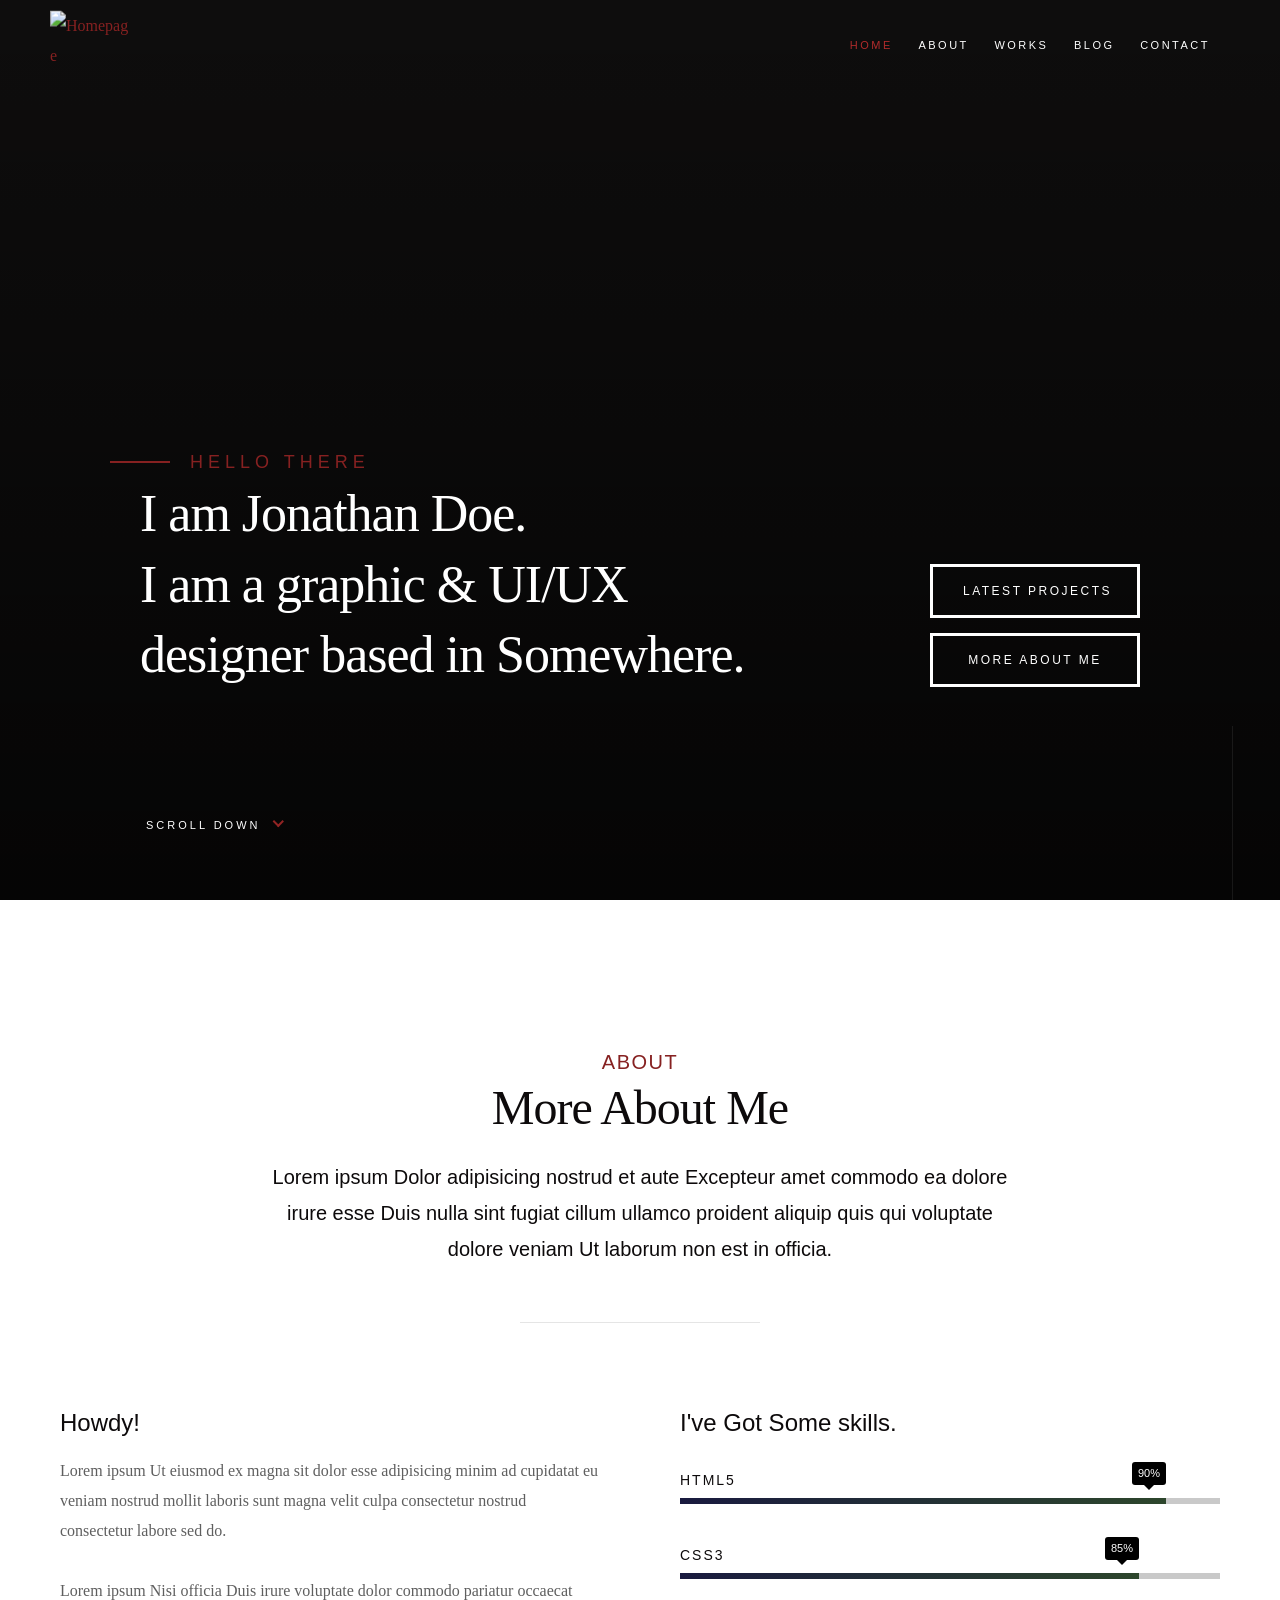
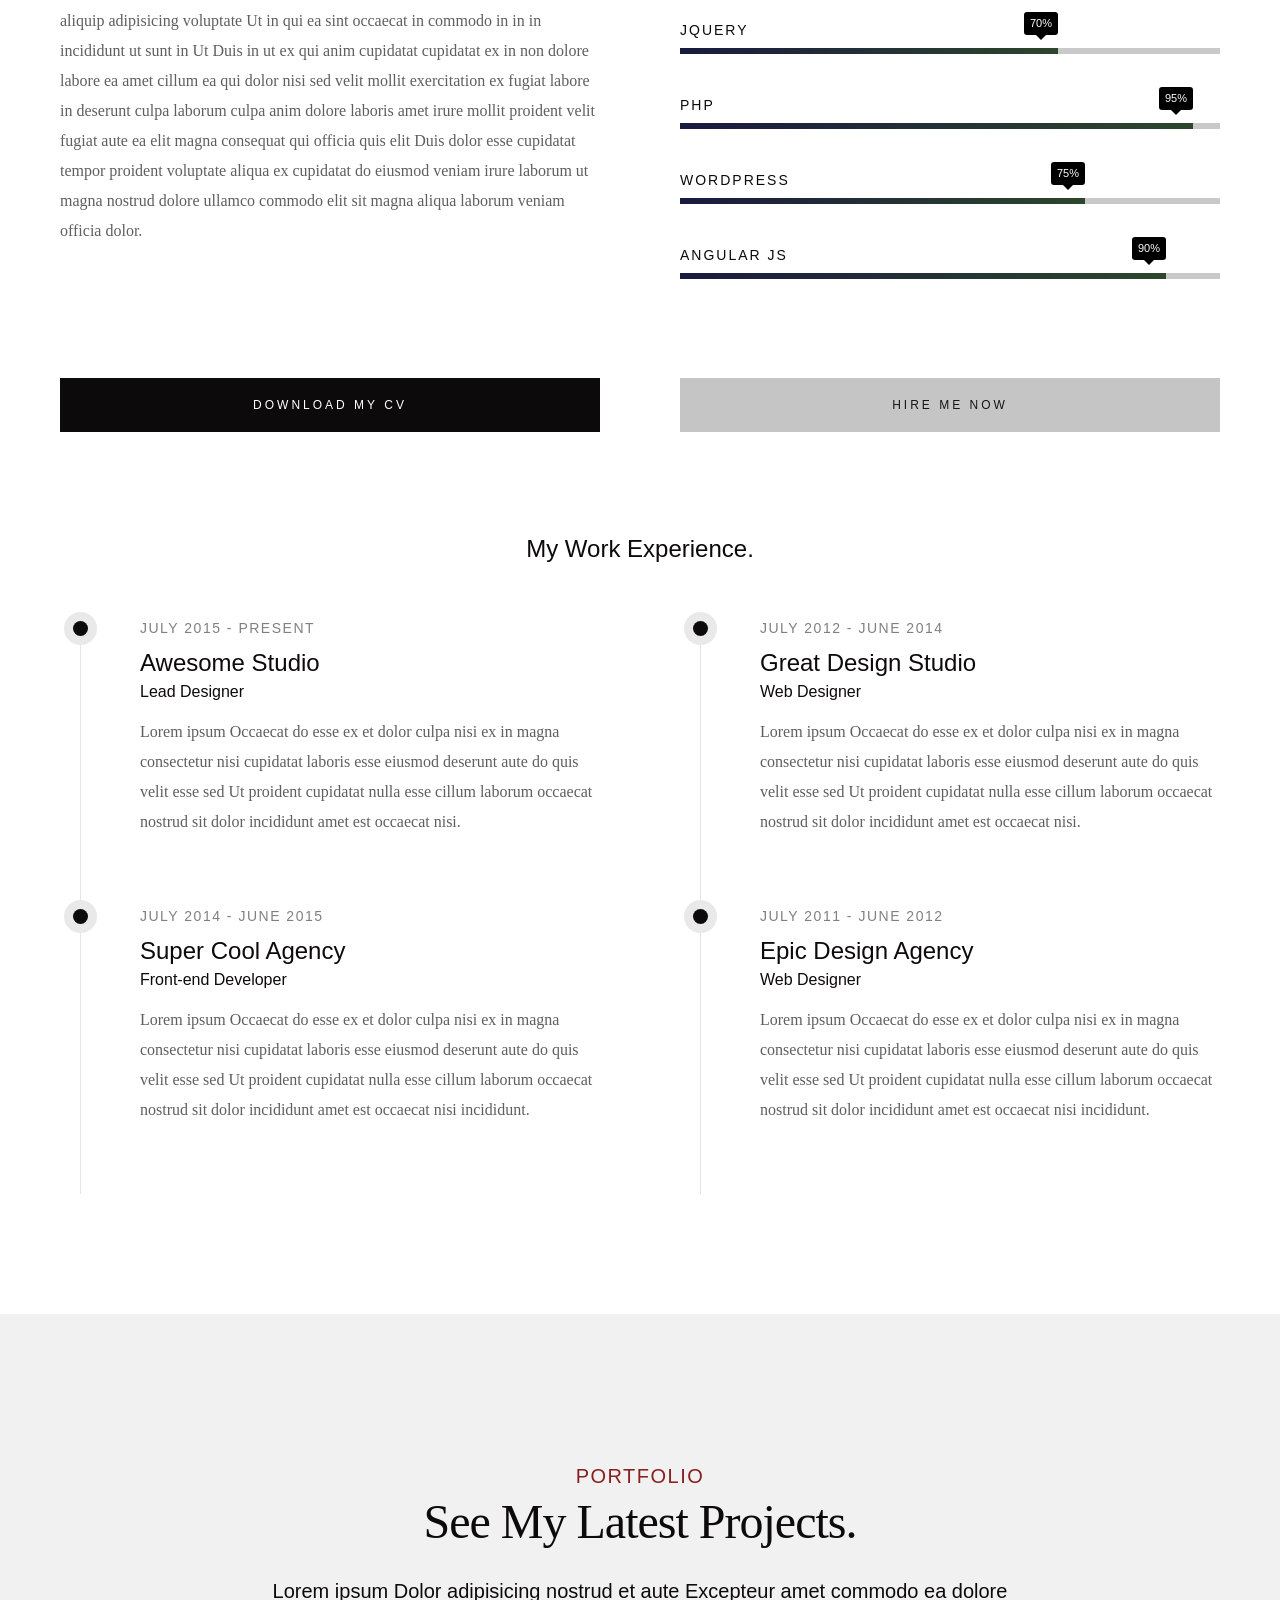
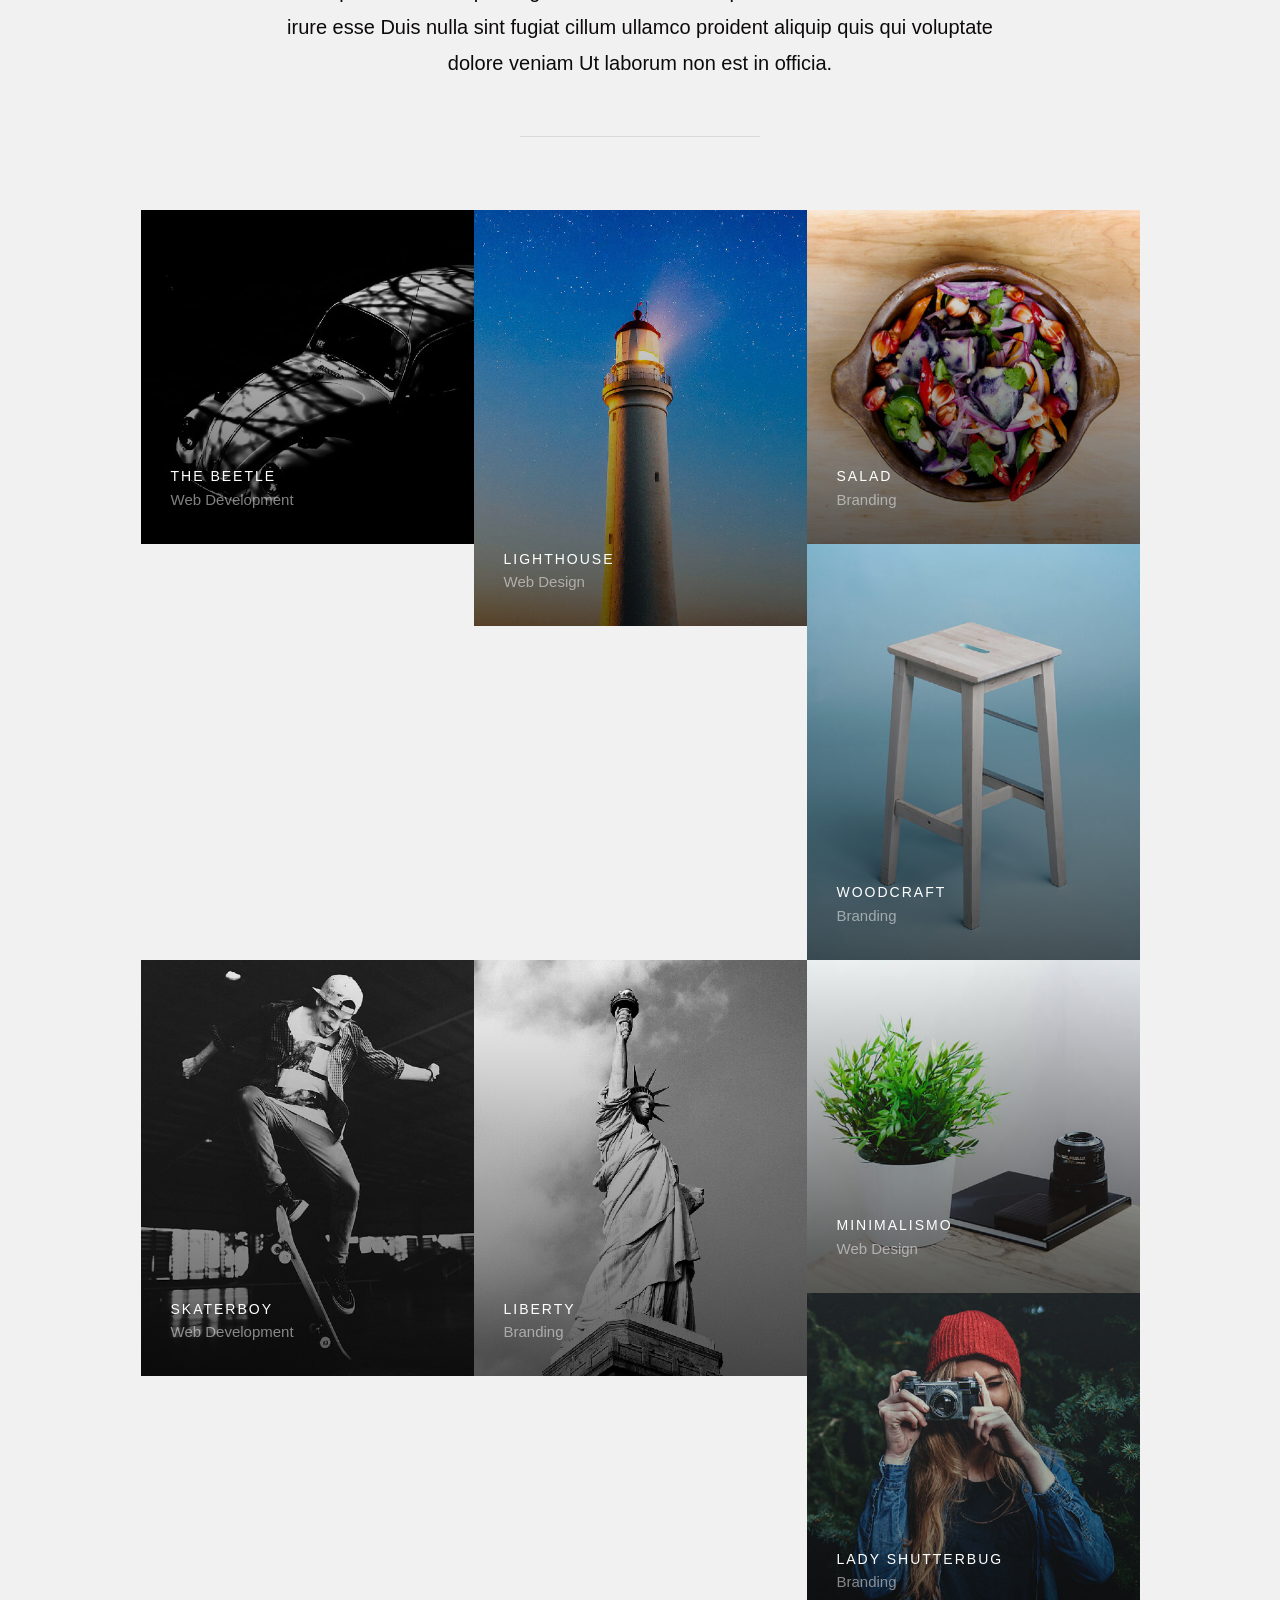
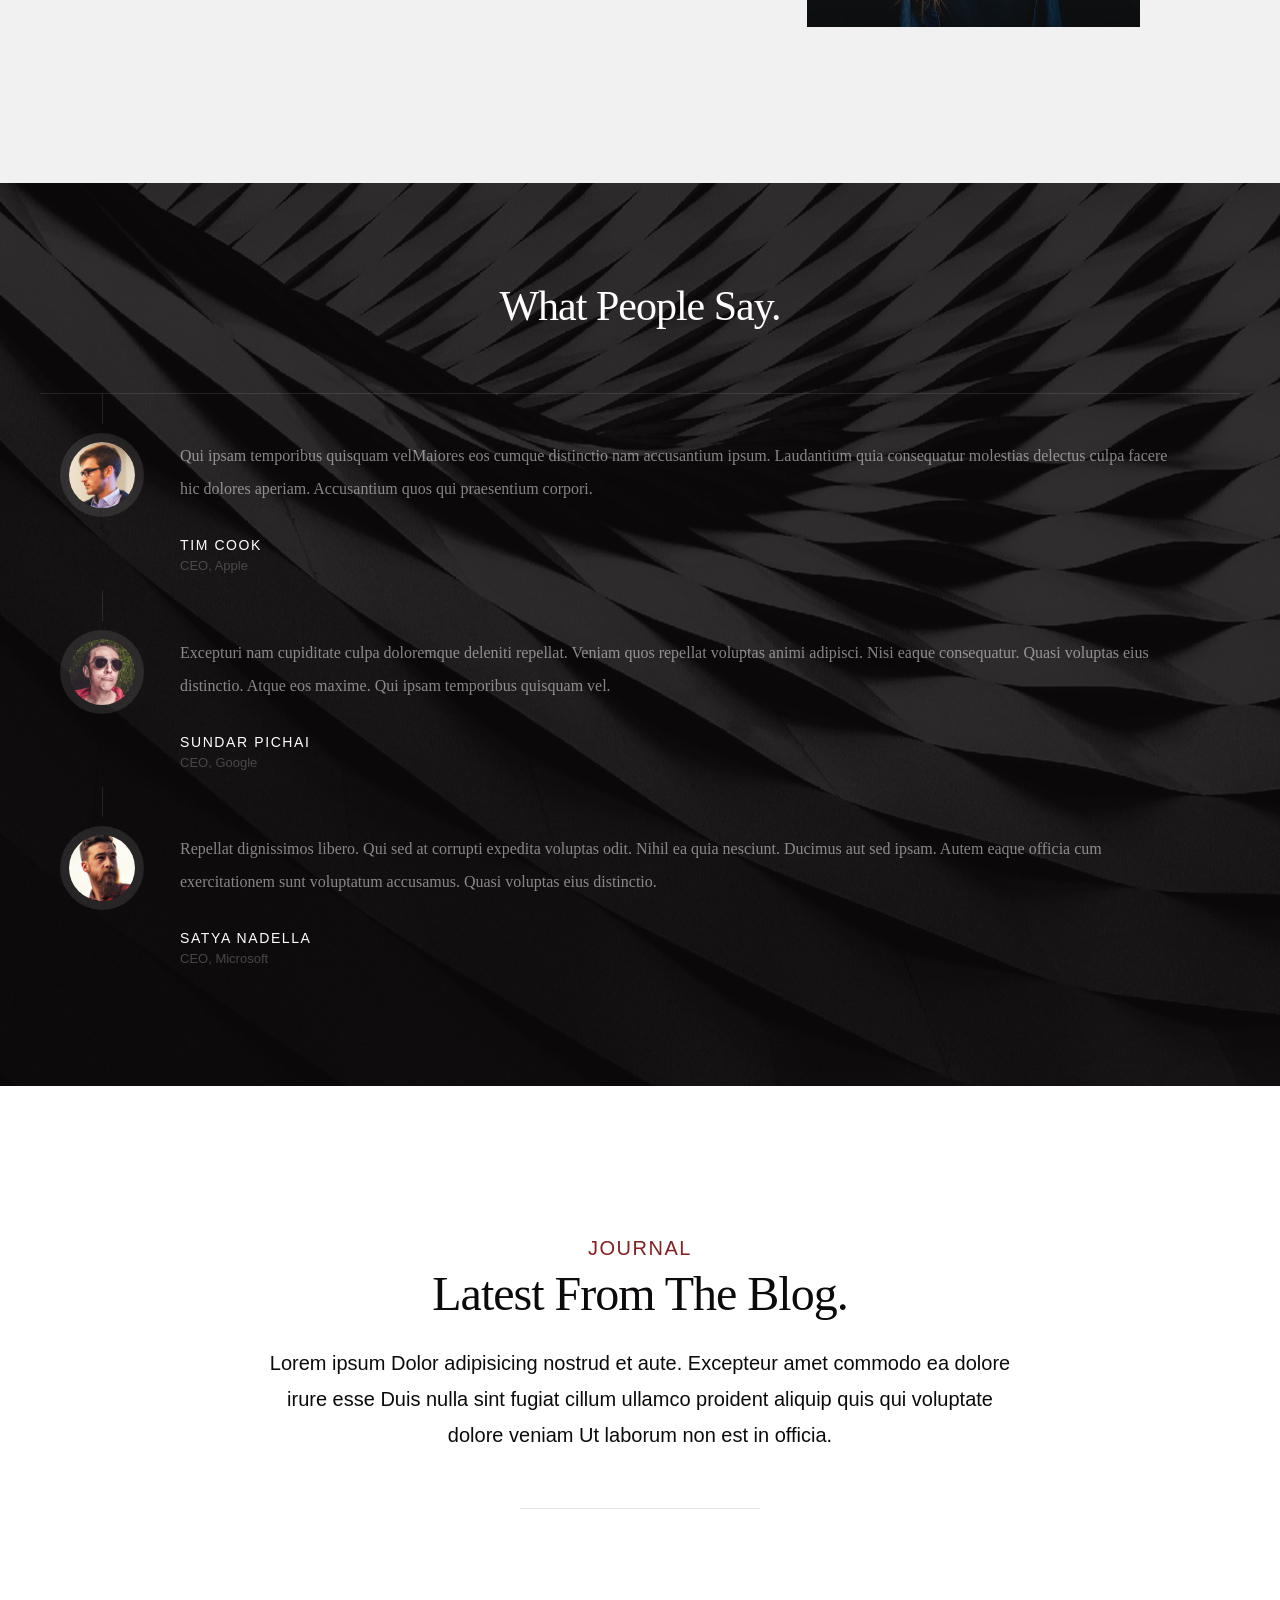
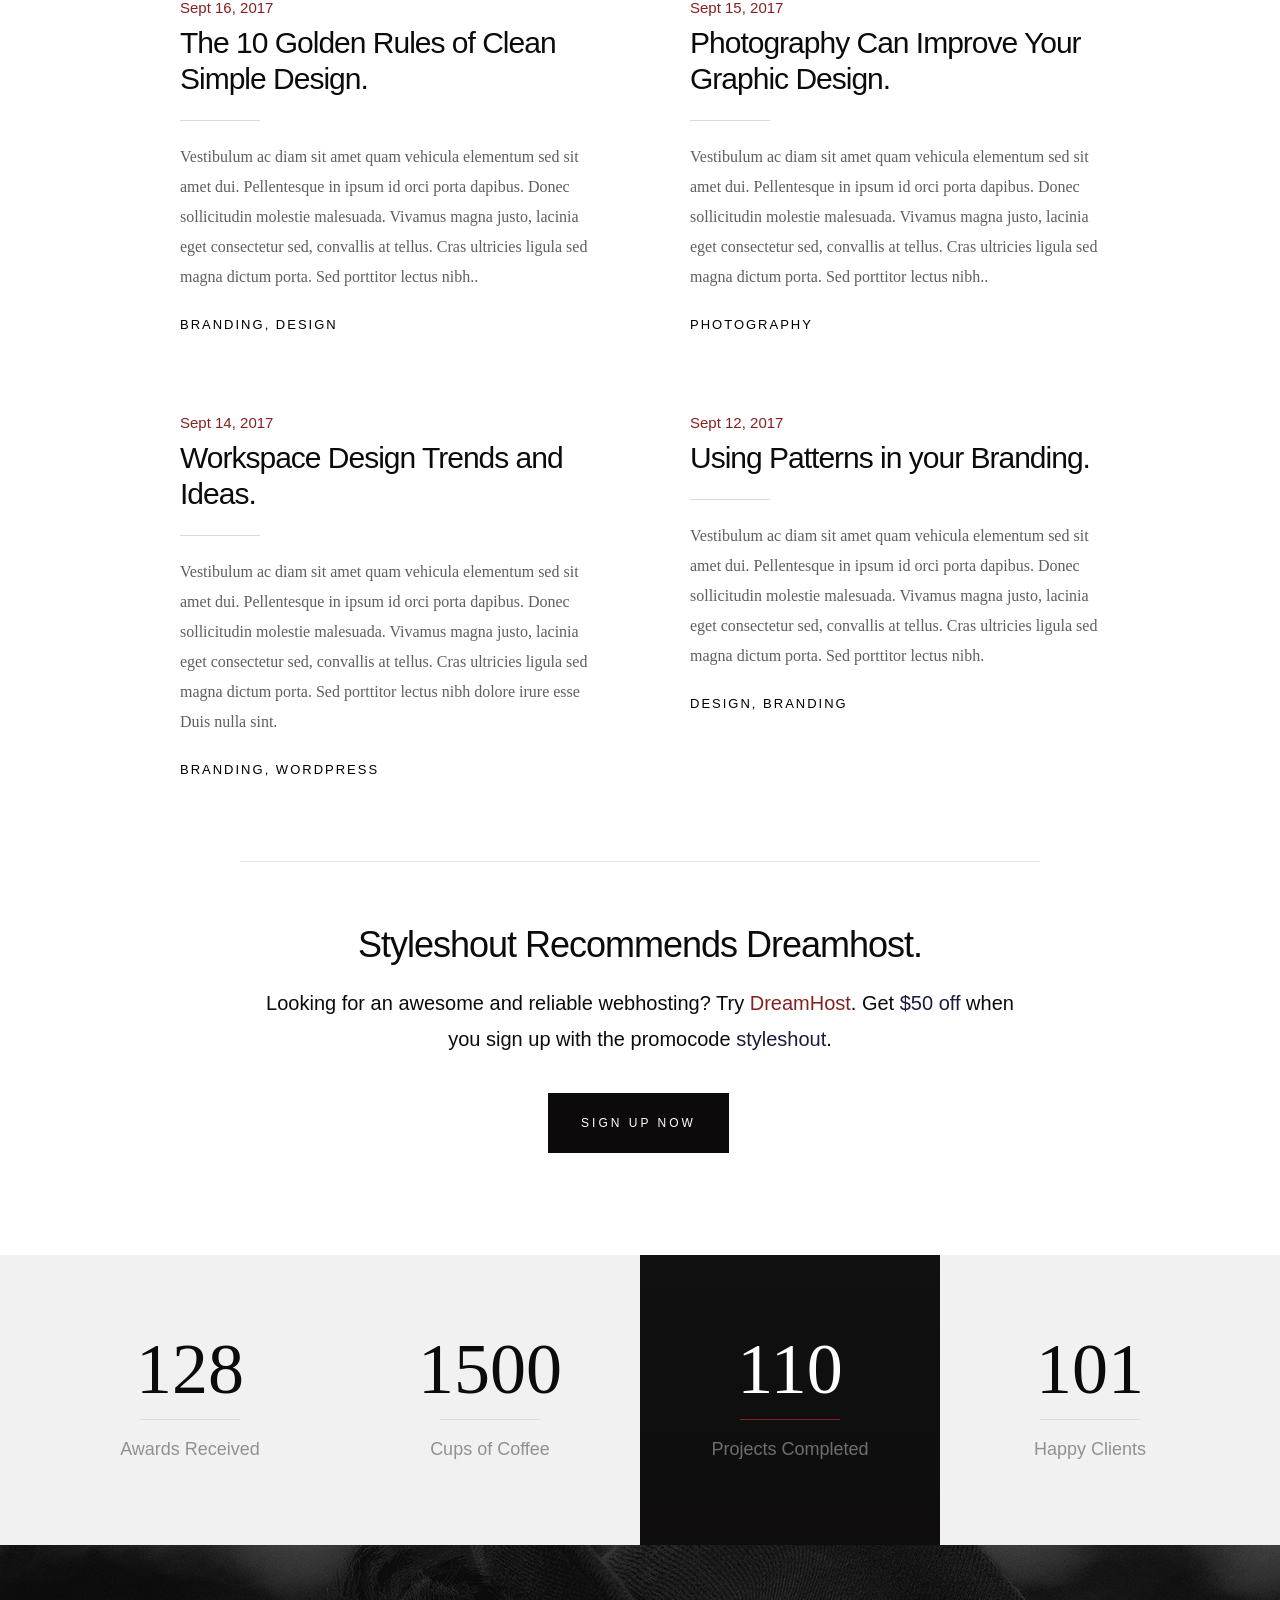
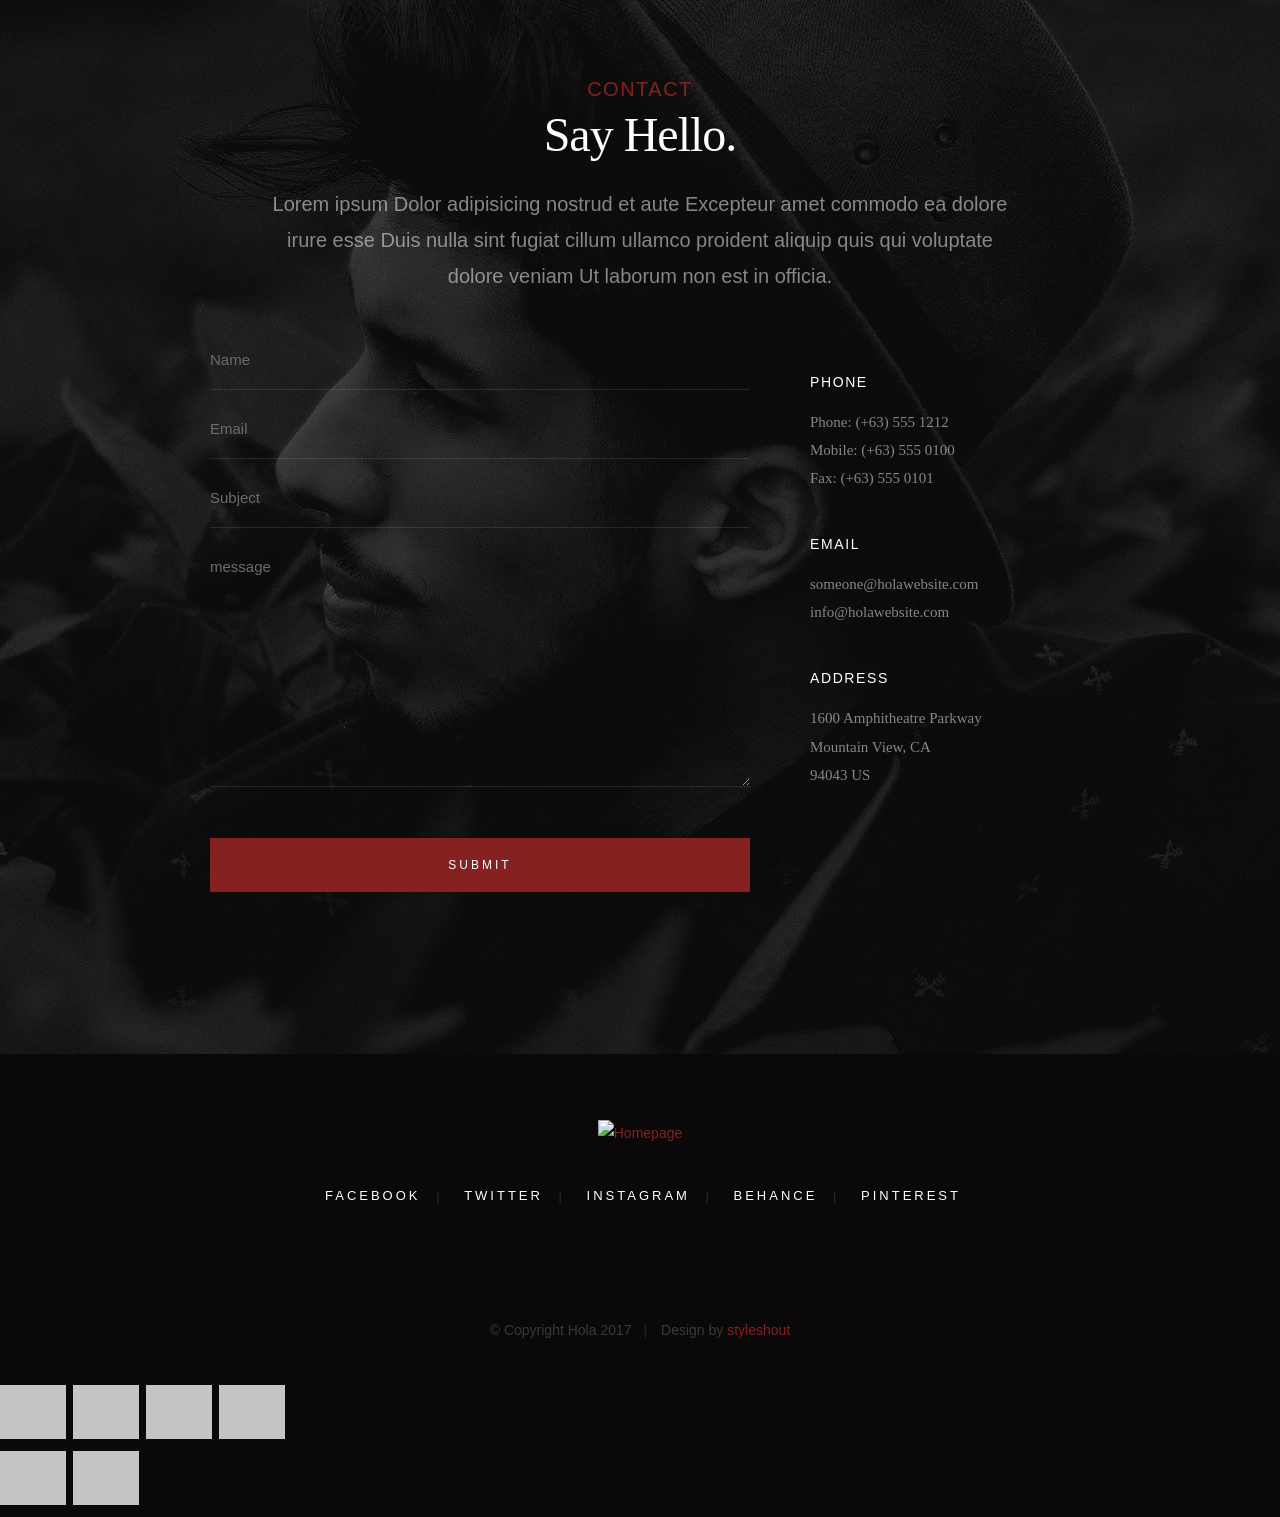
==== wwwroot/hola-master/index.html @ 2c154b7b "initial commit" ====
<!DOCTYPE html>
<!--[if lt IE 9 ]><html class="no-js oldie" lang="en"> <![endif]-->
<!--[if IE 9 ]><html class="no-js oldie ie9" lang="en"> <![endif]-->
<!--[if (gte IE 9)|!(IE)]><!-->
<html class="no-js" lang="en">
<!--<![endif]-->

<head>

    <!--- basic page needs
    ================================================== -->
    <meta charset="utf-8">
    <title>Hola</title>
    <meta name="description" content="">
    <meta name="author" content="">

    <!-- mobile specific metas
    ================================================== -->
    <meta name="viewport" content="width=device-width, initial-scale=1">

    <!-- CSS
    ================================================== -->
    <link rel="stylesheet" href="css/base.css">
    <link rel="stylesheet" href="css/vendor.css">
    <link rel="stylesheet" href="css/main.css">

    <!-- script
    ================================================== -->
    <script src="js/modernizr.js"></script>
    <script src="js/pace.min.js"></script>

    <!-- favicons
    ================================================== -->
    <link rel="shortcut icon" href="favicon.ico" type="image/x-icon">
    <link rel="icon" href="favicon.ico" type="image/x-icon">

</head>

<body id="top">

    <!-- header
    ================================================== -->
    <header class="s-header">

        <div class="header-logo">
            <a class="site-logo" href="index.html"><img src="images/logo.png" alt="Homepage"></a>
        </div>

        <nav class="header-nav-wrap">
            <ul class="header-nav">
                <li class="current"><a class="smoothscroll"  href="#home" title="home">Home</a></li>
                <li><a class="smoothscroll"  href="#about" title="about">About</a></li>
                <li><a class="smoothscroll"  href="#works" title="works">Works</a></li>
                <li><a class="smoothscroll"  href="#blog" title="blog">Blog</a></li>
                <li><a class="smoothscroll"  href="#contact" title="contact">Contact</a></li>
            </ul>
        </nav>

        <a class="header-menu-toggle" href="#0"><span>Menu</span></a>

    </header> <!-- end s-header -->


   <!-- home
   ================================================== -->
   <section id="home" class="s-home page-hero target-section" data-parallax="scroll" data-image-src="images/hero-bg.jpg" data-natural-width=3000 data-natural-height=2000 data-position-y=center>

        <div class="overlay"></div>
        <div class="shadow-overlay"></div>

        <div class="home-content">

            <div class="row home-content__main">

                <h3>Hello There</h3>

                <h1>
                    I am Jonathan Doe. <br>
                    I am a graphic & UI/UX <br>
                    designer based in Somewhere.
                </h1>

                <div class="home-content__buttons">
                    <a href="#works" class="smoothscroll btn btn--stroke">
                        Latest Projects
                    </a>
                    <a href="#about" class="smoothscroll btn btn--stroke">
                        More About Me
                    </a>
                </div>

                <div class="home-content__scroll">
                    <a href="#about" class="scroll-link smoothscroll">
                        <span>Scroll Down</span>
                    </a>
                </div>

            </div>

        </div> <!-- end home-content -->

        <ul class="home-social">
            <li>
                <a href="#"><i class="im im-facebook" aria-hidden="true"></i><span>Facebook</span></a>
            </li>
            <li>
                <a href="#"><i class="im im-twitter" aria-hidden="true"></i><span>Twiiter</span></a>
            </li>
            <li>
                <a href="#"><i class="im im-instagram" aria-hidden="true"></i><span>Instagram</span></a>
            </li>
            <li>
                <a href="#"><i class="im im-behance" aria-hidden="true"></i><span>Behance</span></a>
            </li>
            <li>
                <a href="#"><i class="im im-pinterest" aria-hidden="true"></i><span>Pinterest</span></a>
            </li>
        </ul> 
        <!-- end home-social -->

    </section> <!-- end s-home -->


    <!-- about
    ================================================== -->
    <section id="about" class="s-about target-section">
        
        <div class="row narrow section-intro has-bottom-sep">
            <div class="col-full text-center">
                <h3>About</h3>
                <h1>More About Me</h1>
                <p class="lead">Lorem ipsum Dolor adipisicing nostrud et aute Excepteur amet commodo ea dolore irure esse Duis nulla sint fugiat cillum ullamco proident aliquip quis qui voluptate dolore veniam Ut laborum non est in officia.</p>
            </div>
        </div>

        <div class="row about-content">

            <div class="col-six tab-full left">
                <h3>Howdy!</h3>

                <p>Lorem ipsum Ut eiusmod ex magna sit dolor esse adipisicing minim ad cupidatat eu veniam nostrud mollit laboris sunt magna velit culpa consectetur nostrud consectetur labore sed do.</p>

                <p>
                Lorem ipsum Nisi officia Duis irure voluptate dolor commodo pariatur occaecat aliquip adipisicing voluptate Ut in qui ea sint occaecat in commodo in in in incididunt ut sunt in Ut Duis in ut ex qui anim cupidatat cupidatat ex in non dolore labore ea amet cillum ea qui dolor nisi sed velit mollit exercitation ex fugiat labore in deserunt culpa laborum culpa anim dolore laboris amet irure mollit proident velit fugiat aute ea elit magna consequat qui officia quis elit Duis dolor esse cupidatat tempor proident voluptate aliqua ex cupidatat do eiusmod veniam irure laborum ut magna nostrud dolore ullamco commodo elit sit magna aliqua laborum veniam officia dolor.	
                </p>
            </div>

            <div class="col-six tab-full right">
                <h3>I've Got Some skills.</h3>

                <ul class="skill-bars">
                    <li>
                    <div class="progress percent90"><span>90%</span></div>
                    <strong>HTML5</strong>
                    </li>
                    <li>
                    <div class="progress percent85"><span>85%</span></div>
                    <strong>CSS3</strong>
                    </li>
                    <li>
                    <div class="progress percent70"><span>70%</span></div>
                    <strong>JQuery</strong>
                    </li>
                    <li>
                    <div class="progress percent95"><span>95%</span></div>
                    <strong>PHP</strong>
                    </li>
                    <li>
                    <div class="progress percent75"><span>75%</span></div>
                    <strong>Wordpress</strong>
                    </li>   
                    <li>
                    <div class="progress percent90"><span>90%</span></div>
                    <strong>Angular JS</strong>
                    </li>   
                </ul>
            </div>

        </div> <!-- end about-content -->

        <div class="row about-content about-content--buttons">

            <div class="col-six tab-full left">
                <a href="#0" class="btn btn--primary full-width">Download My CV</a>
            </div>
            <div class="col-six tab-full right">
                <a href="#0" class="btn full-width">Hire Me Now</a>
            </div>

        </div> <!-- end about-content buttons -->

        <div class="row about-content about-content--timeline">

            <div class="col-full text-center">
                <h3>My Work Experience.</h3>
            </div>

            <div class="col-six tab-full left">
                <div class="timeline">

                    <div class="timeline__block">
                        <div class="timeline__bullet"></div>
                        <div class="timeline__header">
                            <p class="timeline__timeframe">July 2015 - Present</p>
                            <h3>Awesome Studio</h3>
                            <h5>Lead Designer</h5>
                        </div>
                        <div class="timeline__desc">
                            <p>Lorem ipsum Occaecat do esse ex et dolor culpa nisi ex in magna consectetur nisi cupidatat laboris esse eiusmod deserunt aute do quis velit esse sed Ut proident cupidatat nulla esse cillum laborum occaecat nostrud sit dolor incididunt amet est occaecat nisi.</p>
                        </div>
                    </div> <!-- end timeline__block -->

                    <div class="timeline__block">
                        <div class="timeline__bullet"></div>
                        <div class="timeline__header">
                            <p class="timeline__timeframe">July 2014 - June 2015</p>
                            <h3>Super Cool Agency</h3>
                            <h5>Front-end Developer</h5>
                        </div>
                        <div class="timeline__desc">	
                            <p>Lorem ipsum Occaecat do esse ex et dolor culpa nisi ex in magna consectetur nisi cupidatat laboris esse eiusmod deserunt aute do quis velit esse sed Ut proident cupidatat nulla esse cillum laborum occaecat nostrud sit dolor incididunt amet est occaecat nisi incididunt.</p>
                        </div>
                    </div> <!-- end timeline__block -->

                </div> <!-- end timeline -->
            </div> <!-- end left -->

            <div class="col-six tab-full right">
                <div class="timeline">

                    <div class="timeline__block">
                        <div class="timeline__bullet"></div>
                        <div class="timeline__header">
                            <p class="timeline__timeframe">July 2012 - June 2014</p>
                            <h3>Great Design Studio</h3>
                            <h5>Web Designer</h5>
                        </div>
                        <div class="timeline__desc">
                            <p>Lorem ipsum Occaecat do esse ex et dolor culpa nisi ex in magna consectetur nisi cupidatat laboris esse eiusmod deserunt aute do quis velit esse sed Ut proident cupidatat nulla esse cillum laborum occaecat nostrud sit dolor incididunt amet est occaecat nisi.</p>
                        </div>
                    </div> <!-- end timeline__block -->

                    <div class="timeline__block">
                        <div class="timeline__bullet"></div>
                        <div class="timeline__header">
                            <p class="timeline__timeframe">July 2011 - June 2012</p>
                            <h3>Epic Design Agency</h3>
                            <h5>Web Designer</h5>
                        </div>
                        <div class="timeline__desc">
                            <p>Lorem ipsum Occaecat do esse ex et dolor culpa nisi ex in magna consectetur nisi cupidatat laboris esse eiusmod deserunt aute do quis velit esse sed Ut proident cupidatat nulla esse cillum laborum occaecat nostrud sit dolor incididunt amet est occaecat nisi incididunt.</p>
                        </div>
                    </div> <!-- end timeline__block -->

                </div> <!-- end timeline -->
            </div> <!-- end right -->

        </div> <!-- end about-content timeline -->

    </section> <!-- end about -->
    

    <!-- works
    ================================================== -->
    <section id="works" class="s-works target-section">

        <div class="row narrow section-intro has-bottom-sep">
            <div class="col-full">
                <h3>Portfolio</h3>
                <h1>See My Latest Projects.</h1>
                
                <p class="lead">Lorem ipsum Dolor adipisicing nostrud et aute Excepteur amet commodo ea dolore irure esse Duis nulla sint fugiat cillum ullamco proident aliquip quis qui voluptate dolore veniam Ut laborum non est in officia.</p>
            </div>
        </div>

        <div class="row masonry-wrap">
            <div class="masonry">

                <div class="masonry__brick">
                    <div class="item-folio">

                        <div class="item-folio__thumb">
                            <a href="images/portfolio/gallery/g-beetle.jpg" class="thumb-link" title="The Beetle Car" data-size="1050x700">
                                <img src="images/portfolio/beetle.jpg" 
                                     srcset="images/portfolio/beetle.jpg 1x, images/portfolio/beetle@2x.jpg 2x" alt="">
                                <span class="shadow-overlay"></span>
                            </a>
                        </div>

                        <div class="item-folio__text">
                            <h3 class="item-folio__title">
                                The Beetle
                            </h3>
                            <p class="item-folio__cat">
                                Web Development
                            </p>
                        </div>

                        <a href="https://www.behance.net/" class="item-folio__project-link" title="Project link">
                            <i class="im im-link"></i>
                        </a>

                        <div class="item-folio__caption">
                            <p>Vero molestiae sed aut natus excepturi. Et tempora numquam. Temporibus iusto quo.Unde dolorem corrupti neque nisi.</p>
                        </div>

                    </div> <!-- end item-folio -->
                </div> <!-- end masonry__brick -->

                <div class="masonry__brick">
                    <div class="item-folio">

                        <div class="item-folio__thumb">
                            <a href="images/portfolio/gallery/g-lighthouse.jpg" class="thumb-link" title="Lighthouse" data-size="1050x700">
                                <img src="images/portfolio/lighthouse.jpg" 
                                     srcset="images/portfolio/lighthouse.jpg 1x, images/portfolio/lighthouse@2x.jpg 2x" alt="">
                                <span class="shadow-overlay"></span>
                            </a>
                        </div>

                        <div class="item-folio__text">
                            <h3 class="item-folio__title">
                                Lighthouse
                            </h3>
                            <p class="item-folio__cat">
                                Web Design
                            </p>
                        </div>

                        <a href="https://www.behance.net/" class="item-folio__project-link" title="Project link">
                            <i class="im im-link"></i>
                        </a>

                        <div class="item-folio__caption">
                            <p>Vero molestiae sed aut natus excepturi. Et tempora numquam. Temporibus iusto quo.Unde dolorem corrupti neque nisi.</p>
                        </div>

                    </div> <!-- end item-folio -->
                </div> <!-- end masonry__brick -->

                <div class="masonry__brick">
                    <div class="item-folio">

                        <div class="item-folio__thumb">
                            <a href="images/portfolio/gallery/g-salad.jpg" class="thumb-link" data-size="1050x700">
                                <img src="images/portfolio/salad.jpg" 
                                     srcset="images/portfolio/salad.jpg 1x, images/portfolio/salad@2x.jpg 2x" alt="">
                                <span class="shadow-overlay"></span>
                            </a>
                        </div>

                        <div class="item-folio__text">
                            <h3 class="item-folio__title">
                                Salad
                            </h3>
                            <p class="item-folio__cat">
                                Branding
                            </p>
                        </div>

                        <a href="https://www.behance.net/" class="item-folio__project-link" title="Project link">
                            <i class="im im-link"></i>
                        </a>

                        <span class="item-folio__caption">
                            <p>Vero molestiae sed aut natus excepturi. Et tempora numquam. Temporibus iusto quo.Unde dolorem corrupti neque nisi.</p>
                        </span>

                    </div> <!-- end item-folio -->
                </div> <!-- end masonry__brick -->

                <div class="masonry__brick">
                    <div class="item-folio">

                        <div class="item-folio__thumb">
                            <a href="images/portfolio/gallery/g-woodcraft.jpg" class="thumb-link" data-size="1050x700">
                                <img src="images/portfolio/woodcraft.jpg"
                                     srcset="images/portfolio/woodcraft.jpg 1x, images/portfolio/woodcraft@2x.jpg 2x" alt="">
                                <span class="shadow-overlay"></span>
                            </a>
                        </div>

                        <div class="item-folio__text">
                            <h3 class="item-folio__title">
                                Woodcraft
                            </h3>
                            <p class="item-folio__cat">
                                Branding
                            </p>
                        </div>

                        <a href="https://www.behance.net/" class="item-folio__project-link" title="Project link">
                            <i class="im im-link"></i>
                        </a>

                        <span class="item-folio__caption">
                            <p>Vero molestiae sed aut natus excepturi. Et tempora numquam. Temporibus iusto quo.Unde dolorem corrupti neque nisi.</p>
                        </span>

                    </div> <!-- end item-folio -->
                </div> <!-- end masonry__brick -->

                <div class="masonry__brick">
                    <div class="item-folio">

                        <div class="item-folio__thumb">
                            <a href="images/portfolio/gallery/g-skaterboy.jpg" class="thumb-link" data-size="1050x700">
                                <img src="images/portfolio/skaterboy.jpg"
                                     srcset="images/portfolio/skaterboy.jpg 1x, images/portfolio/skaterboy@2x.jpg 2x" alt="">
                                <span class="shadow-overlay"></span>
                            </a>
                        </div>

                        <div class="item-folio__text">
                            <h3 class="item-folio__title">
                                Skaterboy
                            </h3>
                            <p class="item-folio__cat">
                                Web Development
                            </p>
                        </div>

                        <a href="https://www.behance.net/" class="item-folio__project-link" title="Project link">
                            <i class="im im-link"></i>
                        </a>

                        <span class="item-folio__caption">
                            <p>Vero molestiae sed aut natus excepturi. Et tempora numquam. Temporibus iusto quo.Unde dolorem corrupti neque nisi.</p>
                        </span>

                    </div> <!-- end item-folio -->
                </div> <!-- end masonry__brick -->

                <div class="masonry__brick">
                    <div class="item-folio">

                        <div class="item-folio__thumb">
                            <a href="images/portfolio/gallery/g-liberty.jpg" class="thumb-link" data-size="1050x700">
                                <img src="images/portfolio/liberty.jpg"
                                     srcset="images/portfolio/liberty.jpg 1x, images/portfolio/liberty@2x.jpg 2x" alt="">
                                <span class="shadow-overlay"></span>
                            </a>
                        </div>

                        <div class="item-folio__text">
                            <h3 class="item-folio__title">
                                Liberty
                            </h3>
                            <p class="item-folio__cat">
                                Branding
                            </p>
                        </div>

                        <a href="https://www.behance.net/" class="item-folio__project-link" title="Project link">
                            <i class="im im-link"></i>
                        </a>

                        <span class="item-folio__caption">
                            <p>Vero molestiae sed aut natus excepturi. Et tempora numquam. Temporibus iusto quo.Unde dolorem corrupti neque nisi.</p>
                        </span>

                    </div> <!-- end item-folio -->
                </div> <!-- end masonry__brick -->

                <div class="masonry__brick">
                    <div class="item-folio">

                        <div class="item-folio__thumb">
                            <a href="images/portfolio/gallery/g-minimalismo.jpg" class="thumb-link" data-size="1050x700">
                                <img src="images/portfolio/minimalismo.jpg"
                                     srcset="images/portfolio/minimalismo.jpg 1x, images/portfolio/minimalismo@2x.jpg 2x" alt="">
                                <span class="shadow-overlay"></span>
                            </a>
                        </div>

                        <div class="item-folio__text">
                            <h3 class="item-folio__title">
                                Minimalismo
                            </h3>
                            <p class="item-folio__cat">
                                Web Design
                            </p>
                        </div>

                        <a href="https://www.behance.net/" class="item-folio__project-link" title="Project link">
                            <i class="im im-link"></i>
                        </a>

                        <span class="item-folio__caption">
                            <p>Vero molestiae sed aut natus excepturi. Et tempora numquam. Temporibus iusto quo.Unde dolorem corrupti neque nisi.</p>
                        </span>

                    </div> <!-- end item-folio -->
                </div> <!-- end masonry__brick -->

                <div class="masonry__brick">
                    <div class="item-folio">

                        <div class="item-folio__thumb">
                            <a href="images/portfolio/gallery/g-shutterbug.jpg" class="thumb-link" data-size="1050x700">
                                <img src="images/portfolio/shutterbug.jpg"
                                     srcset="images/portfolio/shutterbug.jpg 1x, images/portfolio/shutterbug@2x.jpg 2x" alt="">
                                <span class="shadow-overlay"></span>
                            </a>
                        </div>

                        <div class="item-folio__text">
                            <h3 class="item-folio__title">
                                Lady Shutterbug
                            </h3>
                            <p class="item-folio__cat">
                                Branding
                            </p>
                        </div>

                        <a href="https://www.behance.net/" class="item-folio__project-link" title="Project link">
                            <i class="im im-link"></i>
                        </a>

                        <span class="item-folio__caption">
                            <p>Vero molestiae sed aut natus excepturi. Et tempora numquam. Temporibus iusto quo.Unde dolorem corrupti neque nisi.</p>
                        </span>

                    </div> <!-- end item-folio -->
                </div> <!-- end masonry__brick -->

            </div>
        </div> <!-- end masonry -->

    </section> <!-- end works -->



    <!-- testimonials
    ================================================== -->
    <div class="s-testimonials">

        <div class="overlay"></div>

        <div class="row testimonials-header">
            <div class="col-full">
                <h1 class="h02">What People Say.</h1>
            </div>
        </div>

        <div class="row testimonials">

            <div class="col-full testimonials__slider">

                <div class="testimonials__slide">
                    <img src="images/avatars/user-01.jpg" alt="Author image" class="testimonials__avatar">
                    <p>Qui ipsam temporibus quisquam velMaiores eos cumque distinctio nam accusantium ipsum. 
                    Laudantium quia consequatur molestias delectus culpa facere hic dolores aperiam. Accusantium quos qui praesentium corpori.</p>
                    <div class="testimonials__author h06">
                        Tim Cook
                        <span>CEO, Apple</span>
                    </div>
                </div>

                <div class="testimonials__slide">
                    <img src="images/avatars/user-05.jpg" alt="Author image" class="testimonials__avatar">
                    <p>Excepturi nam cupiditate culpa doloremque deleniti repellat. Veniam quos repellat voluptas animi adipisci.
                    Nisi eaque consequatur. Quasi voluptas eius distinctio. Atque eos maxime. Qui ipsam temporibus quisquam vel.</p>
                    <div class="testimonials__author h06">
                        Sundar Pichai
                        <span>CEO, Google</span>
                    </div>
                </div>

                <div class="testimonials__slide">
                    <img src="images/avatars/user-02.jpg" alt="Author image" class="testimonials__avatar">
                    <p>Repellat dignissimos libero. Qui sed at corrupti expedita voluptas odit. Nihil ea quia nesciunt. Ducimus aut sed ipsam.  
                    Autem eaque officia cum exercitationem sunt voluptatum accusamus. Quasi voluptas eius distinctio.</p>
                    <div class="testimonials__author h06">
                        Satya Nadella
                        <span>CEO, Microsoft</span>
                    </div>
                </div>
                
            </div> <!-- end testimonials__slider -->

        </div> <!-- end testimonials -->

    </div> <!-- end s-testimonials -->


    <!-- blog
    ================================================== -->
    <section id="blog" class="s-blog target-section">

        <div class="row narrow section-intro has-bottom-sep">
            <div class="col-full">
                <h3>Journal</h3>
                <h1>Latest From The Blog.</h1>
                <p class="lead">Lorem ipsum Dolor adipisicing nostrud et aute. 
                Excepteur amet commodo ea dolore irure esse Duis nulla sint fugiat cillum 
                ullamco proident aliquip quis qui voluptate dolore veniam Ut laborum non est in officia.</p>
            </div>
        </div>

        <div class="row blog-content">
            <div class="col-full">

                <div class="blog-list block-1-2 block-tab-full">
                    <article class="col-block">
                                
                        <div class="blog-date">
                            <a href="blog-single.html">Sept 16, 2017</a>
                        </div>  
                        
                        <h2 class="h01"><a href="blog-single.html">The 10 Golden Rules of Clean Simple Design.</a></h2>
                        <p>
                        Vestibulum ac diam sit amet quam vehicula elementum sed sit amet dui. Pellentesque in ipsum id orci porta dapibus. Donec sollicitudin molestie malesuada. Vivamus magna justo, lacinia eget consectetur sed, convallis at tellus. Cras ultricies ligula sed magna dictum porta. Sed porttitor lectus nibh..
                        </p>

                        <div class="blog-cat">
                                <a href="blog.html">Branding</a><a href="blog.html">Design</a>
                        </div>

                        
                    </article>
                    <article class="col-block">
                                
                        <div class="blog-date">
                            <a href="blog-single.html">Sept 15, 2017</a>
                        </div>  
                        
                        <h2 class="h01"><a href="blog-single.html">Photography Can Improve Your Graphic Design.</a></h2>
                        <p>
                        Vestibulum ac diam sit amet quam vehicula elementum sed sit amet dui. Pellentesque in ipsum id orci porta dapibus. Donec sollicitudin molestie malesuada. Vivamus magna justo, lacinia eget consectetur sed, convallis at tellus. Cras ultricies ligula sed magna dictum porta. Sed porttitor lectus nibh..
                        </p>

                        <div class="blog-cat">
                            <a href="blog.html">Photography</a>
                        </div>

                        
                    </article>
                    <article class="col-block">
                        
                        <div class="blog-date">
                            <a href="blog-single.html">Sept 14, 2017</a>
                        </div>

                        <h2 class="h01"><a href="blog-single.html">Workspace Design Trends and Ideas.</a></h2>
                        <p>
                        Vestibulum ac diam sit amet quam vehicula elementum sed sit amet dui. Pellentesque in ipsum id orci porta dapibus. Donec sollicitudin molestie malesuada. Vivamus magna justo, lacinia eget consectetur sed, convallis at tellus. Cras ultricies ligula sed magna dictum porta. Sed porttitor lectus nibh dolore irure esse Duis nulla sint.
                        </p>

                        <div class="blog-cat">
                            <a href="blog.html">Branding</a><a href="blog.html">Wordpress</a>
                        </div>
                    </article>
                    <article class="col-block">
                        
                        <div class="blog-date">
                            <a href="blog-single.html">Sept 12, 2017</a>
                        </div>    
                        <h2 class="h01"><a href="blog-single.html">Using Patterns in your Branding.</a></h2>
                        <p>
                        Vestibulum ac diam sit amet quam vehicula elementum sed sit amet dui. Pellentesque in ipsum id orci porta dapibus. Donec sollicitudin molestie malesuada. Vivamus magna justo, lacinia eget consectetur sed, convallis at tellus. Cras ultricies ligula sed magna dictum porta. Sed porttitor lectus nibh.
                        </p>

                        <div class="blog-cat">
                            <a href="blog.html">Design</a><a href="blog.html">Branding</a>
                        </div>
                    </article>
                </div> <!-- end blog-list -->

            </div> <!-- end col-full -->
        </div> <!-- end blog-content -->

    </section> <!-- end s-blog -->


    <!-- s-cta
    ================================================== -->
    <section class="s-cta">
        
        <div class="row narrow cta">

            <div class="col-full cta__content">

                <h2 class="h01"><a href="http://www.dreamhost.com/r.cgi?287326|STYLESHOUT">Styleshout Recommends Dreamhost.</a></h2>

                <p class="lead">
                Looking for an awesome and reliable webhosting? Try <a href="http://www.dreamhost.com/r.cgi?287326|STYLESHOUT">DreamHost</a>.
                Get <span>$50 off</span> when you sign up with the promocode <span>styleshout</span>.
                </p>

                <div class="cta__action">
                    <a class="btn btn--primary btn--large" href="http://www.dreamhost.com/r.cgi?287326|STYLESHOUT">Sign Up Now</a>
                </div>	

            </div>

        </div> <!-- end cta -->
        
    </section>


    <!-- s-stats
    ================================================== -->
    <section id="stats" class="s-stats">
        <div class="row block-1-4 block-tab-1-2 block-mob-full stats">

            <div class="col-block stats__col ">
                <div class="stats__count">
                    128
                </div>
                <h4>Awards Received</h4>
            </div>
            <div class="col-block stats__col">
                <div class="stats__count">
                    1500
                </div>
                <h4>Cups of Coffee</h4>
            </div>
            <div class="col-block stats__col stats__col--highlight">
                <div class="stats__upsign">
                    <a href="#"><i class="im im-arrow-up" aria-hidden="true"></i></a>
                </div>
                <div class="stats__count">
                    110
                </div>
                <h4>Projects Completed</h4>
            </div>
            <div class="col-block stats__col">
                <div class="stats__count">
                    101
                </div>
                <h4>Happy Clients</h4> 
            </div>

        </div>
    </section> <!-- end s-stats -->


    <!-- s-stats
    ================================================== -->
    <section id="contact" class="s-contact target-section">

        <div class="overlay"></div>

        <div class="row narrow section-intro">
            <div class="col-full">
                <h3>Contact</h3>
                <h1>Say Hello.</h1>
                
                <p class="lead">Lorem ipsum Dolor adipisicing nostrud et aute Excepteur amet commodo ea dolore irure esse Duis nulla sint fugiat cillum ullamco proident aliquip quis qui voluptate dolore veniam Ut laborum non est in officia.</p>
            </div>
        </div>

        <div class="row contact__main">
            <div class="col-eight tab-full contact__form">
                <form name="contactForm" id="contactForm" method="post" action="">
                    <fieldset>
    
                    <div class="form-field">
                        <input name="contactName" type="text" id="contactName" placeholder="Name" value="" minlength="2" required="" aria-required="true" class="full-width">
                    </div>
                    <div class="form-field">
                        <input name="contactEmail" type="email" id="contactEmail" placeholder="Email" value="" required="" aria-required="true" class="full-width">
                    </div>
                    <div class="form-field">
                        <input name="contactSubject" type="text" id="contactSubject" placeholder="Subject" value="" class="full-width">
                    </div>
                    <div class="form-field">
                        <textarea name="contactMessage" id="contactMessage" placeholder="message" rows="10" cols="50" required="" aria-required="true" class="full-width"></textarea>
                    </div>
                    <div class="form-field">
                        <button class="full-width btn--primary">Submit</button>
                        <div class="submit-loader">
                            <div class="text-loader">Sending...</div>
                            <div class="s-loader">
                                <div class="bounce1"></div>
                                <div class="bounce2"></div>
                                <div class="bounce3"></div>
                            </div>
                        </div>
                    </div>
    
                    </fieldset>
                </form>

                <!-- contact-warning -->
                <div class="message-warning">
                    Something went wrong. Please try again.
                </div> 
            
                <!-- contact-success -->
                <div class="message-success">
                    Your message was sent, thank you!<br>
                </div>
                        
            </div>
            <div class="col-four tab-full contact__infos">
                <h4 class="h06">Phone</h4>
                <p>Phone: (+63) 555 1212<br>
                Mobile: (+63) 555 0100<br>
                Fax: (+63) 555 0101
                </p>

                <h4 class="h06">Email</h4>
                <p>someone@holawebsite.com<br>
                info@holawebsite.com
                </p>

                <h4 class="h06">Address</h4>
                <p>
                1600 Amphitheatre Parkway<br>
                Mountain View, CA<br>
                94043 US
                </p>
            </div>

        </div>

    </section> <!-- end s-contact -->


    <!-- footer
    ================================================== -->
    <footer>
        <div class="row">
            <div class="col-full">

                <div class="footer-logo">
                    <a class="footer-site-logo" href="#0"><img src="images/logo.png" alt="Homepage"></a>
                </div>

                <ul class="footer-social">
                    <li><a href="#0">
                        <i class="im im-facebook" aria-hidden="true"></i>
                        <span>Facebook</span>
                    </a></li>
                    <li><a href="#0">
                        <i class="im im-twitter" aria-hidden="true"></i>
                        <span>Twitter</span>
                    </a></li>
                    <li><a href="#0">
                        <i class="im im-instagram" aria-hidden="true"></i>
                        <span>Instagram</span>
                    </a></li>
                    <li><a href="#0">
                        <i class="im im-behance" aria-hidden="true"></i>
                        <span>Behance</span>
                    </a></li>
                    <li><a href="#0">
                        <i class="im im-pinterest" aria-hidden="true"></i>
                        <span>Pinterest</span>
                    </a></li>
                </ul>
                    
            </div>
        </div>

        <div class="row footer-bottom">

            <div class="col-twelve">
                <div class="copyright">
                    <span>© Copyright Hola 2017</span> 
                    <span>Design by <a href="https://www.styleshout.com/">styleshout</a></span>	
                </div>

                <div class="go-top">
                <a class="smoothscroll" title="Back to Top" href="#top"><i class="im im-arrow-up" aria-hidden="true"></i></a>
                </div>
            </div>

        </div> <!-- end footer-bottom -->

    </footer> <!-- end footer -->


    <!-- photoswipe background
    ================================================== -->
    <div aria-hidden="true" class="pswp" role="dialog" tabindex="-1">

        <div class="pswp__bg"></div>
        <div class="pswp__scroll-wrap">

            <div class="pswp__container">
                <div class="pswp__item"></div>
                <div class="pswp__item"></div>
                <div class="pswp__item"></div>
            </div>

            <div class="pswp__ui pswp__ui--hidden">
                <div class="pswp__top-bar">
                    <div class="pswp__counter"></div><button class="pswp__button pswp__button--close" title="Close (Esc)"></button> <button class="pswp__button pswp__button--share" title=
                    "Share"></button> <button class="pswp__button pswp__button--fs" title="Toggle fullscreen"></button> <button class="pswp__button pswp__button--zoom" title=
                    "Zoom in/out"></button>
                    <div class="pswp__preloader">
                        <div class="pswp__preloader__icn">
                            <div class="pswp__preloader__cut">
                                <div class="pswp__preloader__donut"></div>
                            </div>
                        </div>
                    </div>
                </div>
                <div class="pswp__share-modal pswp__share-modal--hidden pswp__single-tap">
                    <div class="pswp__share-tooltip"></div>
                </div><button class="pswp__button pswp__button--arrow--left" title="Previous (arrow left)"></button> <button class="pswp__button pswp__button--arrow--right" title=
                "Next (arrow right)"></button>
                <div class="pswp__caption">
                    <div class="pswp__caption__center"></div>
                </div>
            </div>

        </div>

    </div><!-- end photoSwipe background -->

    <div id="preloader">
        <div id="loader"></div>
    </div>


    <!-- Java Script
    ================================================== -->
    <script src="js/jquery-3.2.1.min.js"></script>
    <script src="js/plugins.js"></script>
    <script src="js/main.js"></script>

</body>

</html>
---- wwwroot/hola-master/css/base.css ----
/* =================================================================== 
 *
 *  Hola v1.0 Base Stylesheet
 *  10-02-2017
 *  ------------------------------------------------------------------
 *
 *  TOC:
 *  # Normalize
 *  # Basic/base setup styles
 *      ## Media
 *      ## Typography resets
 *      ## links
 *      ## inputs
 *  # grid
 *      ## medium size devices
 *      ## tablets
 *      ## mobile devices
 *      ## small mobile devices
 *  # block grids
 *      ## medium size devices
 *      ## tablets
 *      ## mobile devices
 *      ## small mobile devices
 *  # MISC
 *
 * =================================================================== */


/* ===================================================================
 * # normalize
 * normalize.css v5.0.0 | MIT License | 
 * github.com/necolas/normalize.css
 *
 * ------------------------------------------------------------------- */

html {
    font-family: sans-serif;
    line-height: 1.15;
    -ms-text-size-adjust: 100%;
    -webkit-text-size-adjust: 100%;
}

body {
    margin: 0;
}

article, aside, footer, header, nav, section {
    display: block;
}

h1 {
    font-size: 2em;
    margin: 0.67em 0;
}

figcaption, figure, main {
    display: block;
}

figure {
    margin: 1em 40px;
}

hr {
    box-sizing: content-box;
    height: 0;
    overflow: visible;
}

pre {
    font-family: monospace, monospace;
    font-size: 1em;
}

a {
    background-color: transparent;
    -webkit-text-decoration-skip: objects;
}

a:active, a:hover {
    outline-width: 0;
}

abbr[title] {
    border-bottom: none;
    text-decoration: underline;
    text-decoration: underline dotted;
}

b, strong {
    font-weight: inherit;
}

b, strong {
    font-weight: bolder;
}

code, kbd, samp {
    font-family: monospace, monospace;
    font-size: 1em;
}

dfn {
    font-style: italic;
}

mark {
    background-color: #ff0;
    color: #000;
}

small {
    font-size: 80%;
}

sub, sup {
    font-size: 75%;
    line-height: 0;
    position: relative;
    vertical-align: baseline;
}

sub {
    bottom: -0.25em;
}

sup {
    top: -0.5em;
}

audio, video {
    display: inline-block;
}

audio:not([controls]) {
    display: none;
    height: 0;
}

img {
    border-style: none;
}

svg:not(:root) {
    overflow: hidden;
}

button, input, optgroup, select, textarea {
    font-family: sans-serif;
    font-size: 100%;
    line-height: 1.15;
    margin: 0;
}

button, input {
    overflow: visible;
}

button, select {
    text-transform: none;
}

button, html [type="button"], [type="reset"], [type="submit"] {
    -webkit-appearance: button;
}

button::-moz-focus-inner, [type="button"]::-moz-focus-inner, [type="reset"]::-moz-focus-inner, [type="submit"]::-moz-focus-inner {
    border-style: none;
    padding: 0;
}

button:-moz-focusring, [type="button"]:-moz-focusring, [type="reset"]:-moz-focusring, [type="submit"]:-moz-focusring {
    outline: 1px dotted ButtonText;
}

fieldset {
    border: 1px solid #c0c0c0;
    margin: 0 2px;
    padding: 0.35em 0.625em 0.75em;
}

legend {
    box-sizing: border-box;
    color: inherit;
    display: table;
    max-width: 100%;
    padding: 0;
    white-space: normal;
}

progress {
    display: inline-block;
    vertical-align: baseline;
}

textarea {
    overflow: auto;
}

[type="checkbox"], [type="radio"] {
    box-sizing: border-box;
    padding: 0;
}

[type="number"]::-webkit-inner-spin-button, [type="number"]::-webkit-outer-spin-button {
    height: auto;
}

[type="search"] {
    -webkit-appearance: textfield;
    outline-offset: -2px;
}

[type="search"]::-webkit-search-cancel-button, [type="search"]::-webkit-search-decoration {
    -webkit-appearance: none;
}

::-webkit-file-upload-button {
    -webkit-appearance: button;
    font: inherit;
}

details, menu {
    display: block;
}

summary {
    display: list-item;
}

canvas {
    display: inline-block;
}

template {
    display: none;
}

[hidden] {
    display: none;
}


/* ===================================================================
 * # basic/base setup styles - (_basic.scss)
 *
 * ------------------------------------------------------------------- */

html {
    font-size: 62.5%;
    box-sizing: border-box;
}

*, *::before, *::after {
    box-sizing: inherit;
}

body {
    font-weight: normal;
    line-height: 1;
    word-wrap: break-word;
    text-rendering: optimizeLegibility;
    -webkit-overflow-scrolling: touch;
    -webkit-text-size-adjust: none;
}

body, input, button {
    -moz-osx-font-smoothing: grayscale;
    -webkit-font-smoothing: antialiased;
}


/* ------------------------------------------------------------------- 
 * ## Media - (_basic.scss)
 * ------------------------------------------------------------------- */

img, video {
    max-width: 100%;
    height: auto;
}


/* ------------------------------------------------------------------- 
 * ## Typography resets - (_basic.scss)
 * ------------------------------------------------------------------- */

div, dl, dt, dd, ul, ol, li, h1, h2, h3, h4, h5, h6, pre, form, p, blockquote, th, td {
    margin: 0;
    padding: 0;
}

h1, h2, h3, h4, h5, h6 {
    -webkit-font-smoothing: auto;
    -webkit-font-smoothing: antialiased;
    -webkit-font-variant-ligatures: common-ligatures;
    -moz-font-variant-ligatures: common-ligatures;
    font-variant-ligatures: common-ligatures;
    text-rendering: optimizeLegibility;
}

em, i {
    font-style: italic;
    line-height: inherit;
}

strong, b {
    font-weight: bold;
    line-height: inherit;
}

small {
    font-size: 60%;
    line-height: inherit;
}

ol, ul {
    list-style: none;
}

li {
    display: block;
}


/* ------------------------------------------------------------------- 
 * ## links - (_basic.scss)
 * ------------------------------------------------------------------- */

a {
    text-decoration: none;
    line-height: inherit;
}

a img {
    border: none;
}


/* ------------------------------------------------------------------- 
 * ## inputs - (_basic.scss)
 * ------------------------------------------------------------------- */

fieldset {
    margin: 0;
    padding: 0;
}

input[type="email"], 
input[type="number"], 
input[type="search"], 
input[type="text"], 
input[type="tel"], 
input[type="url"], 
input[type="password"], textarea {
    -webkit-appearance: none;
    -moz-appearance: none;
    -ms-appearance: none;
    -o-appearance: none;
    appearance: none;
}


/* ===================================================================
 * # grid - (_grid.scss)
 *
 * ------------------------------------------------------------------- */

.row {
    width: 94%;
    max-width: 1200px;
    margin: 0 auto;
}

.row:after {
    content: "";
    display: table;
    clear: both;
}

.row .row {
    width: auto;
    max-width: none;
    margin-left: -20px;
    margin-right: -20px;
}


/* column blocks
 * -------------------------------------- */

[class*="col-"] {
    float: left;
}

[class*="col-"] + [class*="col-"].end {
    float: right;
}

[class*="col-"] {
    padding: 0 20px;
}


/* column width classes 
 * -------------------------------------- */

.col-one {
    width: 8.33333%;
}

.col-two, .col-1-6 {
    width: 16.66667%;
}

.col-three, .col-1-4 {
    width: 25%;
}

.col-four, .col-1-3 {
    width: 33.33333%;
}

.col-five {
    width: 41.66667%;
}

.col-six, .col-1-2 {
    width: 50%;
}

.col-seven {
    width: 58.33333%;
}

.col-eight, .col-2-3 {
    width: 66.66667%;
}

.col-nine, .col-3-4 {
    width: 75%;
}

.col-ten, .col-5-6 {
    width: 83.33333%;
}

.col-eleven {
    width: 91.66667%;
}

.col-twelve, .col-full {
    width: 100%;
}


/* ------------------------------------------------------------------- 
 * ## medium size devices - (_grid.scss)
 * ------------------------------------------------------------------- */

@media only screen and (max-width: 1200px) {
    .row .row {
        margin-left: -15px;
        margin-right: -15px;
    }
    [class*="col-"] {
        padding: 0 15px;
    }
    .md-two, .md-1-6 {
        width: 16.66667%;
    }
    .md-one {
        width: 8.33333%;
    }
    .md-three, .md-1-4 {
        width: 25%;
    }
    .md-four, .md-1-3 {
        width: 33.33333%;
    }
    .md-five {
        width: 41.66667%;
    }
    .md-six, .md-1-2 {
        width: 50%;
    }
    .md-seven {
        width: 58.33333%;
    }
    .md-eight, .md-2-3 {
        width: 66.66667%;
    }
    .md-nine, .md-3-4 {
        width: 75%;
    }
    .md-ten, .md-5-6 {
        width: 83.33333%;
    }
    .md-eleven {
        width: 91.66667%;
    }
    .md-twelve, .md-full {
        width: 100%;
    }
}


/* ------------------------------------------------------------------- 
 * ## tablets - (_grid.scss)
 * ------------------------------------------------------------------- */

@media only screen and (max-width: 800px) {
    .row {
        width: 90%;
    }
    .tab-1-4 {
        width: 25%;
    }
    .tab-1-3 {
        width: 33.33333%;
    }
    .tab-1-2 {
        width: 50%;
    }
    .tab-2-3 {
        width: 66.66667%;
    }
    .tab-3-4 {
        width: 75%;
    }
    .tab-full {
        width: 100%;
    }
}


/* ------------------------------------------------------------------- 
 * ## mobile devices - (_grid.scss)
 * ------------------------------------------------------------------- */

@media only screen and (max-width: 600px) {
    .row {
        width: auto;
        padding-left: 25px;
        padding-right: 25px;
    }
    .row .row {
        margin-left: -10px;
        margin-right: -10px;
    }
    [class*="col-"] {
        padding: 0 10px;
    }
    .mob-1-4 {
        width: 25%;
    }
    .mob-1-3 {
        width: 33.33333%;
    }
    .mob-1-2 {
        width: 50%;
    }
    .mob-2-3 {
        width: 66.66667%;
    }
    .mob-3-4 {
        width: 75%;
    }
    .mob-full {
        width: 100%;
    }
}


/* ------------------------------------------------------------------- 
 * ## small mobile devices - (_grid.scss) 
 * ------------------------------------------------------------------- */


/* stack columns on small mobile devices
 * ------------------------------------------------------------------- */

@media only screen and (max-width: 400px) {
    .row .row {
        padding-left: 0;
        padding-right: 0;
        margin-left: 0;
        margin-right: 0;
    }
    [class*="col-"] {
        width: 100% !important;
        float: none !important;
        clear: both !important;
        margin-left: 0;
        margin-right: 0;
        padding: 0;
    }
    [class*="col-"] + [class*="col-"].end {
        float: none;
    }
}


/* ===================================================================
 * # block grids - (_grid.scss)
 * ------------------------------------------------------------------- */


/*   Equally-sized columns define at row level
 * ------------------------------------------------------------------- */

[class*="block-"]:after {
    content: "";
    display: table;
    clear: both;
}

.block-1-6 .col-block {
    width: 16.66667%;
}

.block-1-5 .col-block {
    width: 20%;
}

.block-1-4 .col-block {
    width: 25%;
}

.block-1-3 .col-block {
    width: 33.33333%;
}

.block-1-2 .col-block {
    width: 50%;
}


/**
 * Clearing for block grid columns. Allow columns with 
 * different heights to align properly.
 */

.block-1-6 .col-block:nth-child(6n+1), 
.block-1-5 .col-block:nth-child(5n+1), 
.block-1-4 .col-block:nth-child(4n+1), 
.block-1-3 .col-block:nth-child(3n+1), 
.block-1-2 .col-block:nth-child(2n+1) {
    clear: both;
}


/* ------------------------------------------------------------------- 
 * ## medium size devices - (_grid.scss)
 * ------------------------------------------------------------------- */

@media only screen and (max-width: 1200px) {
    .block-m-1-6 .col-block {
        width: 16.66667%;
    }
    .block-m-1-5 .col-block {
        width: 20%;
    }
    .block-m-1-4 .col-block {
        width: 25%;
    }
    .block-m-1-3 .col-block {
        width: 33.33333%;
    }
    .block-m-1-2 .col-block {
        width: 50%;
    }
    .block-m-full .col-block {
        width: 100%;
        clear: both;
    }
    [class*="block-m-"] .bgrid:nth-child(n) {
        clear: none;
    }
    .block-m-1-6 .col-block:nth-child(6n+1), 
    .block-m-1-5 .col-block:nth-child(5n+1), 
    .block-m-1-4 .col-block:nth-child(4n+1), 
    .block-m-1-3 .col-block:nth-child(3n+1), 
    .block-m-1-2 .col-block:nth-child(2n+1) {
        clear: both;
    }
}


/* ------------------------------------------------------------------- 
 * ## tablets - (_grid.scss)
 * ------------------------------------------------------------------- */

@media only screen and (max-width: 800px) {
    .block-tab-1-6 .col-block {
        width: 16.66667%;
    }
    .block-tab-1-5 .col-block {
        width: 20%;
    }
    .block-tab-1-4 .col-block {
        width: 25%;
    }
    .block-tab-1-3 .col-block {
        width: 33.33333%;
    }
    .block-tab-1-2 .col-block {
        width: 50%;
    }
    .block-tab-full .col-block {
        width: 100%;
        clear: both;
    }
    [class*="block-tab-"] .bgrid:nth-child(n) {
        clear: none;
    }
    .block-tab-1-6 .col-block:nth-child(6n+1), 
    .block-tab-1-6 .col-block:nth-child(5n+1), 
    .block-tab-1-4 .col-block:nth-child(4n+1), 
    .block-tab-1-3 .col-block:nth-child(3n+1), 
    .block-tab-1-2 .col-block:nth-child(2n+1) {
        clear: both;
    }
}


/* ------------------------------------------------------------------- 
 * ## mobile devices - (_grid.scss)
 * ------------------------------------------------------------------- */

@media only screen and (max-width: 600px) {
    .block-mob-1-6 .col-block {
        width: 16.66667%;
    }
    .block-mob-1-5 .col-block {
        width: 20%;
    }
    .block-mob-1-4 .col-block {
        width: 25%;
    }
    .block-mob-1-3 .col-block {
        width: 33.33333%;
    }
    .block-mob-1-2 .col-block {
        width: 50%;
    }
    .block-mob-full .col-block {
        width: 100%;
        clear: both;
    }
    [class*="block-mob-"] .bgrid:nth-child(n) {
        clear: none;
    }
    .block-mob-1-6 .col-block:nth-child(6n+1), 
    .block-mob-1-5 .col-block:nth-child(5n+1), 
    .block-mob-1-4 .col-block:nth-child(4n+1), 
    .block-mob-1-3 .col-block:nth-child(3n+1), 
    .block-mob-1-2 .col-block:nth-child(2n+1) {
        clear: both;
    }
}


/* ------------------------------------------------------------------- 
 * ## small mobile devices - (_grid.scss) 
 * ------------------------------------------------------------------- */


/* stack columns on small mobile devices
 * ------------------------------------------------------------------- */

@media only screen and (max-width: 400px) {
    .stack .col-block {
        width: 100% !important;
        float: none !important;
        clear: both !important;
        margin-left: 0;
        margin-right: 0;
    }
}


/* ===================================================================
 * # MISC  - (_grid.scss)
 *
 * ------------------------------------------------------------------- */

.group:after {
    content: "";
    display: table;
    clear: both;
}


/* Misc Helper Styles
 * -------------------------------------- */

.is-hidden {
    display: none;
}

.is-invisible {
    visibility: hidden;
}

.antialiased {
    -webkit-font-smoothing: antialiased;
    -moz-osx-font-smoothing: grayscale;
}

.overflow-hidden {
    overflow: hidden;
}

.remove-bottom {
    margin-bottom: 0;
}

.half-bottom {
    margin-bottom: 1.5rem !important;
}

.add-bottom {
    margin-bottom: 3rem !important;
}

.no-border {
    border: none;
}

.full-width {
    width: 100%;
}

.text-center {
    text-align: center;
}

.text-left {
    text-align: left;
}

.text-right {
    text-align: right;
}

.pull-left {
    float: left;
}

.pull-right {
    float: right;
}

.align-center {
    margin-left: auto;
    margin-right: auto;
    text-align: center;
}
---- wwwroot/hola-master/css/main.css ----
/* =================================================================== 
 *
 *  Hola v1.0 Main Stylesheet
 *  10-02-2017
 *  ------------------------------------------------------------------
 *
 *  TOC:
 *  # webfonts and iconfonts
 *  # base style overrides
 *      ## links
 *  # typography & general theme styles
 *      ## lists
 *      ## responsive video container
 *      ## floated image
 *      ## tables
 *      ## spacing
 *      ## pace.js styles - minimal
 *  # forms
 *      ## style placeholder text
 *      ## Change Autocomplete styles in Chrome
 *  # buttons
 *  # additional components
 *      ## alert box
 *      ## additional typo styles
 *      ## skillbars
 *  # common and reusable theme styles 
 *      ## section intro
 *      ## blog-list
 *  # header styles
 *      ## header logo
 *      ## mobile menu toggle
 *      ## navigation
 *  # home
 *      ## home content
 *      ## home social
 *      ## home animations
 *  # about
 *      ## timeline
 *  # works
 *      ## bricks/masonry
 *  # testimonials
 *  # blog
 *  # cta
 *  # stats
 *  # contact
 *  # footer
 *      ## go to top
 *  # blog styles
 *      ## blog page header
 *      ## blog content
 *      ## comments
 *
 * =================================================================== */


/* ===================================================================
 * # webfonts and iconfonts - (_document-setup.scss)
 *
 * ------------------------------------------------------------------- */

@import url("iconic/css/iconmonstr-iconic-font.min.css");
@import url("fonts.css");



/* ===================================================================
 * # base style overrides - (_document-setup.scss)
 *
 * ------------------------------------------------------------------- */

html {
    font-size: 10px;
}

@media only screen and (max-width: 400px) {
    html {
        font-size: 9.375px;
    }
}

html, body {
    height: 100%;
}

body {
    background: #0a0809;
    font-family: "librebaskerville-regular", serif;
    font-size: 1.6rem;
    line-height: 1.875;
    color: #5f5f5f;
    margin: 0;
    padding: 0;
}


/* ------------------------------------------------------------------- 
 * ## links - (_document-setup.scss) 
 * ------------------------------------------------------------------- */

a {
    color: #862121;
    -webkit-transition: all 0.3s ease-in-out;
    transition: all 0.3s ease-in-out;
}

a:hover, a:focus, a:active {
    color: #191A3F;
}

a:focus {
    outline: none;
}



/* ===================================================================
 * # typography & general theme styles - (_document-setup.scss) 
 * 
 * ------------------------------------------------------------------- */

h1, h2, h3, h4, h5, h6, .h01, .h02, .h03, .h04, .h05, .h06 {
    font-family: "montserrat-medium", sans-serif;
    color: #0D0A0B;
    font-style: normal;
    font-weight: normal;
    text-rendering: optimizeLegibility;
}

h1, .h01, h2, .h02, h3, .h03, h4, .h04 {
    margin-top: 6rem;
    margin-bottom: 1.8rem;
}

@media only screen and (max-width: 600px) {
    h1, .h01, h2, .h02, h3, .h03, h4, .h04 {
        margin-top: 5.1rem;
    }
}

h5, .h05, h6, .h06 {
    margin-top: 4.2rem;
    margin-bottom: 1.5rem;
}

@media only screen and (max-width: 600px) {
    h5, .h05, h6, .h06 {
        margin-top: 3.6rem;
        margin-bottom: 0.9rem;
    }
}

h1, .h01 {
    font-family: "montserrat-bold", sans-serif;
    font-size: 3.6rem;
    line-height: 1.25;
    letter-spacing: -.1rem;
}

@media only screen and (max-width: 600px) {
    h1, .h01 {
        font-size: 3.3rem;
        letter-spacing: -.07rem;
    }
}

h2, .h02 {
    font-size: 3rem;
    line-height: 1.3;
}

h3, .h03 {
    font-size: 2.4rem;
    line-height: 1.25;
}

h4, .h04 {
    font-size: 2.1rem;
    line-height: 1.286;
}

h5, .h05 {
    font-size: 1.6rem;
    line-height: 1.3125;
}

h6, .h06 {
    font-family: "montserrat-bold", sans-serif;
    font-size: 1.4rem;
    line-height: 1.5;
    text-transform: uppercase;
    letter-spacing: .16rem;
}

p img {
    margin: 0;
}

p.lead {
    font-family: "montserrat-regular", sans-serif;
    font-size: 2rem;
    line-height: 1.8;
    margin-bottom: 3.6rem;
    color: #0D0A0B;
}

@media only screen and (max-width: 800px) {
    p.lead {
        font-size: 1.8rem;
    }
}

em, i, strong, b {
    font-size: inherit;
    line-height: inherit;
    font-style: normal;
    font-weight: normal;
}

em, i {
    font-family: "librebaskerville-italic", serif;
}

strong, b {
    font-family: "librebaskerville-bold", serif;
}

small {
    font-size: 1.2rem;
    line-height: inherit;
}

blockquote {
    margin: 3.9rem 0;
    padding-left: 4.5rem;
    position: relative;
}

blockquote:before {
    content: "\201C";
    font-size: 10rem;
    line-height: 0px;
    margin: 0;
    color: rgba(0, 0, 0, 0.15);
    font-family: arial, sans-serif;
    position: absolute;
    top: 3.6rem;
    left: 0;
}

blockquote p {
    font-family: "montserrat-regular", sans-serif;
    padding: 0;
    font-size: 2.1rem;
    line-height: 1.857;
    color: #0D0A0B;
}

blockquote cite {
    display: block;
    font-family: "montserrat-regular", sans-serif;
    font-size: 1.4rem;
    font-style: normal;
    line-height: 1.5;
}

blockquote cite:before {
    content: "\2014 \0020";
}

blockquote cite a, blockquote cite a:visited {
    color: #6c6c6c;
    border: none;
}

abbr {
    font-family: "librebaskerville-bold", serif;
    font-variant: small-caps;
    text-transform: lowercase;
    letter-spacing: .05rem;
    color: #6c6c6c;
}

var, kbd, samp, code, pre {
    font-family: Consolas, "Andale Mono", Courier, "Courier New", monospace;
}

pre {
    padding: 2.4rem 3rem 3rem;
    background: #F1F1F1;
    overflow-x: auto;
}

code {
    font-size: 1.4rem;
    margin: 0 .2rem;
    padding: .3rem .6rem;
    white-space: nowrap;
    background: #F1F1F1;
    border: 1px solid #E1E1E1;
    border-radius: 3px;
}

pre > code {
    display: block;
    white-space: pre;
    line-height: 2;
    padding: 0;
    margin: 0;
}

pre.prettyprint > code {
    border: none;
}

del {
    text-decoration: line-through;
}

abbr[title], dfn[title] {
    border-bottom: 1px dotted;
    cursor: help;
    text-decoration: none;
}

mark {
    background: #ffd900;
    color: #000000;
}

hr {
    border: solid rgba(0, 0, 0, 0.1);
    border-width: 1px 0 0;
    clear: both;
    margin: 2.4rem 0 1.5rem;
    height: 0;
}


/* ------------------------------------------------------------------- 
 * ## Lists - (_document-setup.scss)  
 * ------------------------------------------------------------------- */

ol {
    list-style: decimal;
}

ul {
    list-style: disc;
}

li {
    display: list-item;
}

ol, ul {
    margin-left: 1.7rem;
}

ul li {
    padding-left: .4rem;
}

ul ul, ul ol, ol ol, ol ul {
    margin: .6rem 0 .6rem 1.7rem;
}

ul.disc li {
    display: list-item;
    list-style: none;
    padding: 0 0 0 .8rem;
    position: relative;
}

ul.disc li::before {
    content: "";
    display: inline-block;
    width: 8px;
    height: 8px;
    border-radius: 50%;
    background: #862121;
    position: absolute;
    left: -17px;
    top: 11px;
    vertical-align: middle;
}

dt {
    margin: 0;
    color: #862121;
}

dd {
    margin: 0 0 0 2rem;
}


/* ------------------------------------------------------------------- 
 * ## responsive video container - (_document-setup)
 * ------------------------------------------------------------------- */

.video-container {
    position: relative;
    padding-bottom: 56.25%;
    height: 0;
    overflow: hidden;
}

.video-container iframe, 
.video-container object, 
.video-container embed, 
.video-container video {
    position: absolute;
    top: 0;
    left: 0;
    width: 100%;
    height: 100%;
}


/* ------------------------------------------------------------------- 
 * ## floated image - (_document-setup)  
 * ------------------------------------------------------------------- */

img.pull-right {
    margin: 1.5rem 0 0 3rem;
}

img.pull-left {
    margin: 1.5rem 3rem 0 0;
}


/* ------------------------------------------------------------------- 
 * ## tables - (_document-setup.scss)  
 * ------------------------------------------------------------------- */

table {
    border-width: 0;
    width: 100%;
    max-width: 100%;
    font-family: "librebaskerville-regular", serif;
}

th, td {
    padding: 1.5rem 3rem;
    text-align: left;
    border-bottom: 1px solid #E8E8E8;
}

th {
    color: #0D0A0B;
    font-family: "montserrat-bold", sans-serif;
}

td {
    line-height: 1.5;
}

th:first-child, td:first-child {
    padding-left: 0;
}

th:last-child, td:last-child {
    padding-right: 0;
}

.table-responsive {
    overflow-x: auto;
    -webkit-overflow-scrolling: touch;
}


/* ------------------------------------------------------------------- 
 * ## Spacing - (_document-setup.scss)  
 * ------------------------------------------------------------------- */

button, .btn {
    margin-bottom: 1.2rem;
}

fieldset {
    margin-bottom: 1.5rem;
}

input, 
textarea, 
select, 
pre, 
blockquote, 
figure, 
table, 
p, 
ul, 
ol, 
dl, 
form, 
.video-container, 
.ss-custom-select {
    margin-bottom: 3rem;
}


/* ------------------------------------------------------------------- 
 * ## pace.js styles - minimal  - (_document-setup.scss)
 * ------------------------------------------------------------------- */

.pace {
    -webkit-pointer-events: none;
    pointer-events: none;
    -webkit-user-select: none;
    -moz-user-select: none;
    user-select: none;
}

.pace-inactive {
    display: none;
}

.pace .pace-progress {
    background: #862121;
    position: fixed;
    z-index: 900;
    top: 0;
    right: 100%;
    width: 100%;
    height: 4px;
}

.oldie .pace {
    display: none;
}



/* ===================================================================
 * preloader - (_preloader-2.scss)
 *
 * ------------------------------------------------------------------- */

#preloader {
    position: fixed;
    top: 0;
    left: 0;
    right: 0;
    bottom: 0;
    background: #0F1215;
    z-index: 800;
    height: 100%;
    width: 100%;
}

.no-js #preloader, .oldie #preloader {
    display: none;
}

#loader {
    position: absolute;
    left: 50%;
    top: 50%;
    width: 60px;
    height: 60px;
    margin-left: -30px;
    margin-top: -30px;
    padding: 0;
    background-color: #862121;
    border-radius: 100%;
    -webkit-animation: sk-scaleout 1.0s infinite ease-in-out;
    animation: sk-scaleout 1.0s infinite ease-in-out;
}

@-webkit-keyframes sk-scaleout {
    0% {
        -webkit-transform: scale(0);
    }
    100% {
        -webkit-transform: scale(1);
        opacity: 0;
    }
}

@keyframes sk-scaleout {
    0% {
        -webkit-transform: scale(0);
        transform: scale(0);
    }
    100% {
        -webkit-transform: scale(1);
        transform: scale(1);
        opacity: 0;
    }
}



/* ===================================================================
 * # forms - (_forms.scss)
 *
 * ------------------------------------------------------------------- */

fieldset {
    border: none;
}

input[type="email"], 
input[type="number"], 
input[type="search"], 
input[type="text"], 
input[type="tel"], 
input[type="url"], 
input[type="password"], 
textarea, select {
    display: block;
    height: 6rem;
    padding: 1.5rem 0;
    border: 0;
    outline: none;
    color: #333333;
    font-family: "montserrat-regular", sans-serif;
    font-size: 1.5rem;
    line-height: 3rem;
    max-width: 100%;
    background: transparent;
    border-bottom: 2px solid rgba(0, 0, 0, 0.15);
    -webkit-transition: all 0.3s ease-in-out;
    transition: all 0.3s ease-in-out;
}

.ss-custom-select {
    position: relative;
    padding: 0;
}

.ss-custom-select select {
    -webkit-appearance: none;
    -moz-appearance: none;
    -ms-appearance: none;
    -o-appearance: none;
    appearance: none;
    text-indent: 0.01px;
    text-overflow: '';
    margin: 0;
    line-height: 3rem;
    vertical-align: middle;
}

.ss-custom-select select option {
    padding-left: 2rem;
    padding-right: 2rem;
}

.ss-custom-select select::-ms-expand {
    display: none;
}

.ss-custom-select::after {
    border-bottom: 2px solid rgba(0, 0, 0, 0.5);
    border-right: 2px solid rgba(0, 0, 0, 0.5);
    content: '';
    display: block;
    height: 8px;
    width: 8px;
    margin-top: -7px;
    pointer-events: none;
    position: absolute;
    right: 2.4rem;
    top: 50%;
    -webkit-transform-origin: 66% 66%;
    -ms-transform-origin: 66% 66%;
    transform-origin: 66% 66%;
    -webkit-transform: rotate(45deg);
    -ms-transform: rotate(45deg);
    transform: rotate(45deg);
    -webkit-transition: all 0.15s ease-in-out;
    transition: all 0.15s ease-in-out;
}


/* IE9 and below */

.oldie .ss-custom-select::after {
    display: none;
}

textarea {
    min-height: 25rem;
}

input[type="email"]:focus, 
input[type="number"]:focus, 
input[type="search"]:focus, 
input[type="text"]:focus, 
input[type="tel"]:focus, 
input[type="url"]:focus, 
input[type="password"]:focus, 
textarea:focus, select:focus {
    color: #000000;
    border-bottom: 2px solid black;
}

label, legend {
    font-family: "montserrat-bold", sans-serif;
    font-size: 1.4rem;
    margin-bottom: .9rem;
    line-height: 1.714;
    color: #0D0A0B;
    display: block;
}

input[type="checkbox"], input[type="radio"] {
    display: inline;
}

label > .label-text {
    display: inline-block;
    margin-left: 1rem;
    font-family: "montserrat-regular", sans-serif;
    line-height: inherit;
}

label > input[type="checkbox"], label > input[type="radio"] {
    margin: 0;
    position: relative;
    top: .15rem;
}


/* ------------------------------------------------------------------- 
 * ## style placeholder text - (_forms.scss)
 * ------------------------------------------------------------------- */

::-webkit-input-placeholder {
    color: #6c6c6c;
}

:-moz-placeholder {
    color: #6c6c6c;
    /* Firefox 18- */
}

::-moz-placeholder {
    color: #6c6c6c;
    /* Firefox 19+ */
}

:-ms-input-placeholder {
    color: #6c6c6c;
}

.placeholder {
    color: #6c6c6c !important;
}


/* ------------------------------------------------------------------- 
 * ## Change Autocomplete styles in Chrome - (_forms.scss)
 * ------------------------------------------------------------------- */

input:-webkit-autofill, input:-webkit-autofill:hover, input:-webkit-autofill:focus input:-webkit-autofill, textarea:-webkit-autofill, textarea:-webkit-autofill:hover textarea:-webkit-autofill:focus, select:-webkit-autofill, select:-webkit-autofill:hover, select:-webkit-autofill:focus {
    -webkit-text-fill-color: #cf3e3e;
    transition: background-color 5000s ease-in-out 0s;
}



/* ===================================================================
 * # buttons - (_buttons.scss)
 *
 * ------------------------------------------------------------------- */

.btn, button, 
input[type="submit"], 
input[type="reset"], 
input[type="button"] {
    display: inline-block;
    font-family: "montserrat-semibold", sans-serif;
    font-size: 1.2rem;
    text-transform: uppercase;
    letter-spacing: .3rem;
    height: 5.4rem;
    line-height: calc(5.4rem - .6rem);
    padding: 0 3rem;
    margin: 0 .3rem 1.2rem 0;
    color: #151515;
    text-decoration: none;
    cursor: pointer;
    text-align: center;
    white-space: nowrap;
    -webkit-transition: all 0.3s ease-in-out;
    transition: all 0.3s ease-in-out;
    background-color: #c5c5c5;
    border: .3rem solid #c5c5c5;
}

.btn:hover, 
button:hover, 
input[type="submit"]:hover, 
input[type="reset"]:hover, 
input[type="button"]:hover, 
.btn:focus, button:focus, 
input[type="submit"]:focus, 
input[type="reset"]:focus, 
input[type="button"]:focus {
    background-color: #b8b8b8;
    border-color: #b8b8b8;
    color: #000000;
    outline: 0;
}


/* button primary
 * ------------------------------------------------- */

.btn.btn--primary, 
button.btn--primary, 
input[type="submit"].btn--primary, 
input[type="reset"].btn--primary, 
input[type="button"].btn--primary {
    background: #0D0A0B;
    border-color: #0D0A0B;
    color: #FFFFFF;
}

.btn.btn--primary:hover, 
button.btn--primary:hover, 
input[type="submit"].btn--primary:hover, 
input[type="reset"].btn--primary:hover, 
input[type="button"].btn--primary:hover, 
.btn.btn--primary:focus, 
button.btn--primary:focus, 
input[type="submit"].btn--primary:focus, 
input[type="reset"].btn--primary:focus, 
input[type="button"].btn--primary:focus {
    background: #862121;
    border-color: #862121;
}


/* button modifiers
 * ------------------------------------------------- */

.btn.full-width, button.full-width {
    width: 100%;
    margin-right: 0;
}

.btn--medium, button.btn--medium {
    height: 5.7rem !important;
    line-height: calc(5.7rem - .6rem) !important;
}

.btn--large, button.btn--large {
    height: 6rem !important;
    line-height: calc(6rem - .6rem) !important;
}

.btn--stroke, button.btn--stroke {
    background: transparent !important;
    border: 0.3rem solid #000000;
    color: #000000;
}

.btn--stroke:hover, button.btn--stroke:hover {
    border: 0.3rem solid #862121;
    color: #862121;
}

.btn--pill, button.btn--pill {
    padding-left: 3rem !important;
    padding-right: 3rem !important;
    border-radius: 1000px !important;
}

button::-moz-focus-inner, input::-moz-focus-inner {
    border: 0;
    padding: 0;
}



/* =================================================================== 
 * # additional components - (_others.scss)
 *
 * ------------------------------------------------------------------- */


/* ------------------------------------------------------------------- 
 * ## alert box - (_alert-box.scss)
 * ------------------------------------------------------------------- */

.alert-box {
    padding: 2.1rem 4rem 2.1rem 3rem;
    position: relative;
    margin-bottom: 3rem;
    border-radius: 3px;
    font-family: "montserrat-regular", sans-serif;
    font-size: 1.5rem;
    line-height: 1.6;
}

.alert-box__close {
    position: absolute;
    right: 1.8rem;
    top: 1.8rem;
    cursor: pointer;
}

.alert-box__close.im {
    font-size: 12px;
}

.alert-box--error {
    background-color: #ffd1d2;
    color: #e65153;
}

.alert-box--success {
    background-color: #c8e675;
    color: #758c36;
}

.alert-box--info {
    background-color: #d7ecfb;
    color: #4a95cc;
}

.alert-box--notice {
    background-color: #fff099;
    color: #bba31b;
}


/* ------------------------------------------------------------------- 
 * ## additional typo styles - (_additional-typo.scss)
 * ------------------------------------------------------------------- */


/* drop cap 
 * ----------------------------------------------- */

.drop-cap:first-letter {
    float: left;
    margin: 0;
    padding: 1.5rem .6rem 0 0;
    font-size: 8.4rem;
    font-family: "montserrat-bold", sans-serif;
    line-height: 6rem;
    text-indent: 0;
    background: transparent;
    color: #000000;
}


/* line definition style 
 * ----------------------------------------------- */

.lining dt, .lining dd {
    display: inline;
    margin: 0;
}

.lining dt + dt:before, .lining dd + dt:before {
    content: "\A";
    white-space: pre;
}

.lining dd + dd:before {
    content: ", ";
}

.lining dd + dd:before {
    content: ", ";
}

.lining dd:before {
    content: ": ";
    margin-left: -0.2em;
}


/* dictionary definition style 
 * ----------------------------------------------- */

.dictionary-style dt {
    display: inline;
    counter-reset: definitions;
}

.dictionary-style dt + dt:before {
    content: ", ";
    margin-left: -0.2em;
}

.dictionary-style dd {
    display: block;
    counter-increment: definitions;
}

.dictionary-style dd:before {
    content: counter(definitions, decimal) ". ";
}


/** 
 * Pull Quotes
 * -----------
 * markup:
 *
 * <aside class="pull-quote">
 *		<blockquote>
 *			<p></p>
 *		</blockquote>
 *	</aside>
 *
 * --------------------------------------------------------------------- */

.pull-quote {
    position: relative;
    padding: 2.1rem 3rem 2.1rem 0px;
}

.pull-quote:before, .pull-quote:after {
    height: 1em;
    position: absolute;
    font-size: 10rem;
    font-family: Arial, Sans-Serif;
    color: rgba(0, 0, 0, 0.15);
}

.pull-quote:before {
    content: "\201C";
    top: -3.6rem;
    left: 0;
}

.pull-quote:after {
    content: '\201D';
    bottom: 3.6rem;
    right: 0;
}

.pull-quote blockquote {
    margin: 0;
}

.pull-quote blockquote:before {
    content: none;
}


/** 
 * Stats Tab
 * ---------
 * markup:
 *
 * <ul class="stats-tabs">
 *		<li><a href="#">[value]<em>[name]</em></a></li>
 *	</ul>
 *
 * Extend this object into your markup.
 *
 * --------------------------------------------------------------------- */

.stats-tabs {
    padding: 0;
    margin: 3rem 0;
}

.stats-tabs li {
    display: inline-block;
    margin: 0 1.5rem 3rem 0;
    padding: 0 1.5rem 0 0;
    border-right: 1px solid rgba(13, 10, 11, 0.15);
}

.stats-tabs li:last-child {
    margin: 0;
    padding: 0;
    border: none;
}

.stats-tabs li a {
    display: inline-block;
    font-size: 2.5rem;
    font-family: "montserrat-semibold", sans-serif;
    border: none;
    color: #151515;
}

.stats-tabs li a:hover {
    color: #862121;
}

.stats-tabs li a em {
    display: block;
    margin: .6rem 0 0 0;
    font-size: 1.4rem;
    font-family: "montserrat-regular", sans-serif;
    color: #6c6c6c;
}


/* ------------------------------------------------------------------- 
 * ## skillbars - (_skillbars.scss)
 * ------------------------------------------------------------------- */

.skill-bars {
    list-style: none;
    margin: 6rem 0 3rem;
}

.skill-bars li {
    height: .6rem;
    background: #c9c9c9;
    width: 100%;
    margin-bottom: 6.9rem;
    padding: 0;
    position: relative;
}

.skill-bars li strong {
    position: absolute;
    left: 0;
    top: -3rem;
    font-family: "montserrat-extrabold", sans-serif;
    color: #0D0A0B;
    text-transform: uppercase;
    letter-spacing: .2rem;
    font-size: 1.4rem;
    line-height: 2.4rem;
}

.skill-bars li .progress {
    background: #000000;
    background-image: linear-gradient(to right, #191A3F, #2d462c);
    position: relative;
    height: 100%;
}

.skill-bars li .progress span {
    position: absolute;
    right: 0;
    top: -3.6rem;
    display: block;
    font-family: "montserrat-regular", sans-serif;
    color: #FFFFFF;
    font-size: 1.1rem;
    line-height: 1;
    background: #000000;
    padding: .6rem .6rem;
    border-radius: 3px;
}

.skill-bars li .progress span::after {
    position: absolute;
    left: 50%;
    bottom: -5px;
    margin-left: -5px;
    border-right: 5px solid transparent;
    border-left: 5px solid transparent;
    border-top: 5px solid #000000;
    content: "";
}

.skill-bars li .percent5 {
    width: 5%;
}

.skill-bars li .percent10 {
    width: 10%;
}

.skill-bars li .percent15 {
    width: 15%;
}

.skill-bars li .percent20 {
    width: 20%;
}

.skill-bars li .percent25 {
    width: 25%;
}

.skill-bars li .percent30 {
    width: 30%;
}

.skill-bars li .percent35 {
    width: 35%;
}

.skill-bars li .percent40 {
    width: 40%;
}

.skill-bars li .percent45 {
    width: 45%;
}

.skill-bars li .percent50 {
    width: 50%;
}

.skill-bars li .percent55 {
    width: 55%;
}

.skill-bars li .percent60 {
    width: 60%;
}

.skill-bars li .percent65 {
    width: 65%;
}

.skill-bars li .percent70 {
    width: 70%;
}

.skill-bars li .percent75 {
    width: 75%;
}

.skill-bars li .percent80 {
    width: 80%;
}

.skill-bars li .percent85 {
    width: 85%;
}

.skill-bars li .percent90 {
    width: 90%;
}

.skill-bars li .percent95 {
    width: 95%;
}

.skill-bars li .percent100 {
    width: 100%;
}



/* ===================================================================
 * # common and reusable theme styles  - (_common-styles.scss)
 *
 * ------------------------------------------------------------------- */

.wide {
    max-width: 1400px;
}

.narrow {
    max-width: 800px;
}


/* ------------------------------------------------------------------- 
 * ## section intro - (_common-styles.scss)
 * ------------------------------------------------------------------- */

.section-intro {
    text-align: center;
    position: relative;
}

.section-intro h1 {
    font-family: "librebaskerville-bold", serif;
    font-size: 4.8rem;
    line-height: 1.375;
    margin-top: 0;
}

.section-intro h3 {
    font-family: "montserrat-semibold", sans-serif;
    font-size: 2rem;
    color: #862121;
    text-transform: uppercase;
    letter-spacing: .15rem;
    margin-top: 0;
    margin-bottom: 0;
}

.section-intro.has-bottom-sep {
    padding-bottom: 1.5rem;
    position: relative;
}

.section-intro.has-bottom-sep::after {
    display: inline-block;
    height: 1px;
    width: 240px;
    background-color: rgba(0, 0, 0, 0.1);
    text-align: center;
}


/* ------------------------------------------------------------------- 
 * responsive:
 * section-intro
 * ------------------------------------------------------------------- */

@media only screen and (max-width: 800px) {
    .section-intro h1 {
        font-size: 4.2rem;
    }
    .section-intro h3 {
        font-size: 1.8rem;
    }
}

@media only screen and (max-width: 600px) {
    .section-intro h1 {
        font-size: 3.6rem;
    }
    .section-intro h3 {
        font-size: 1.7rem;
    }
}

@media only screen and (max-width: 400px) {
    .section-intro h1 {
        font-size: 3.3rem;
    }
    .section-intro h3 {
        font-size: 1.6rem;
    }
}


/* ------------------------------------------------------------------- 
 * ## blog-list - (_common-styles.scss)
 * ------------------------------------------------------------------- */

.blog-list {
    margin-top: 6rem;
    margin-left: 0;
}

.blog-list article {
    margin-bottom: 7.2rem;
}

.blog-list article:nth-child(2n+1) {
    padding-right: 50px;
}

.blog-list article:nth-child(2n+2) {
    padding-left: 50px;
}

.blog-list h2 {
    font-family: "montserrat-medium", sans-serif;
    font-size: 3rem;
    line-height: 1.2;
    margin-top: .3rem;
    margin-bottom: 2.1rem;
    padding-bottom: 2.4rem;
    color: #0D0A0B;
    position: relative;
}

.blog-list h2 a {
    color: #0D0A0B;
}

.blog-list h2::after {
    display: block;
    content: "";
    position: absolute;
    bottom: 0;
    left: 0;
    height: 1px;
    width: 80px;
    background-color: rgba(0, 0, 0, 0.15);
}

.blog-list .blog-date {
    font-family: "montserrat-regular", sans-serif;
    font-size: 1.5rem;
    color: #862121;
}

.blog-list .blog-date a {
    color: #862121;
}

.blog-list .blog-date a:hover, 
.blog-list .blog-date a:focus, 
.blog-list .blog-date a:active {
    color: #000000;
}

.blog-list .blog-cat {
    font-family: "montserrat-medium", sans-serif;
    font-size: 1.3rem;
    text-transform: uppercase;
    letter-spacing: .2rem;
    color: #000000;
    margin-top: -.9rem;
}

.blog-list .blog-cat a {
    color: #000000;
}

.blog-list .blog-cat a:hover, 
.blog-list .blog-cat a:focus, 
.blog-list .blog-cat a:active {
    color: #862121;
}

.blog-list .blog-cat a::after {
    content: ", ";
}

.blog-list .blog-cat a:last-child::after {
    display: none;
}


/* ------------------------------------------------------------------- 
 * responsive:
 * blog-list
 * ------------------------------------------------------------------- */

@media only screen and (max-width: 1200px) {
    .blog-list article:nth-child(2n+1) {
        padding-right: 40px;
    }
    .blog-list article:nth-child(2n+2) {
        padding-left: 40px;
    }
}

@media only screen and (max-width: 800px) {
    .blog-list article:nth-child(n) {
        padding: 0 15px;
    }
}

@media only screen and (max-width: 600px) {
    .blog-list article:nth-child(n) {
        padding: 0;
    }
    .blog-list h2 {
        font-size: 2.7rem;
    }
}



/* ===================================================================
 * # header styles - (_site-layout.scss)
 *
 * ------------------------------------------------------------------- */

.s-header {
    width: 100%;
    height: 72px;
    background-color: transparent;
    position: absolute;
    top: 0;
    z-index: 500;
}

.s-header.offset {
    -webkit-transform: translate3d(0, -100%, 0);
    -ms-transform: translate3d(0, -100%, 0);
    transform: translate3d(0, -100%, 0);
    -webkit-transition: all 1s ease-in-out;
    transition: all 1s ease-in-out;
}

.s-header.scrolling {
    -webkit-transform: translate3d(0, 0, 0);
    -ms-transform: translate3d(0, 0, 0);
    transform: translate3d(0, 0, 0);
}

.s-header.sticky {
    position: fixed;
    top: 0;
    background-color: #000000 !important;
    opacity: 0;
    visibility: hidden;
    z-index: 600;
}

.s-header.sticky .header-logo a {
    margin: 0;
}

.s-header.sticky .header-nav-wrap {
    top: 0;
}

.s-header.sticky.scrolling {
    opacity: 1;
    visibility: visible;
}


/* -------------------------------------------------------------------
 * ## header logo - (_site-layout.css) 
 * ------------------------------------------------------------------- */

.header-logo {
    display: inline-block;
    position: absolute;
    margin: 0;
    padding: 0;
    left: 50px;
    top: 50%;
    -webkit-transform: translateY(-50%);
    -ms-transform: translateY(-50%);
    transform: translateY(-50%);
    z-index: 501;
}

.header-logo a {
    display: block;
    margin: 9px 0 0 0;
    padding: 0;
    outline: 0;
    border: none;
    width: 80px;
    -webkit-transition: all 0.3s ease-in-out;
    transition: all 0.3s ease-in-out;
}


/* ------------------------------------------------------------------- 
 * ## mobile menu toggle - (_site-layout.css) 
 * ------------------------------------------------------------------- */

.header-menu-toggle {
    display: none;
    position: absolute;
    right: 29px;
    top: 18px;
    height: 42px;
    width: 42px;
    line-height: 42px;
    font-family: "montserrat-regular", sans-serif;
    font-size: 1.4rem;
    text-transform: uppercase;
    letter-spacing: .2rem;
    color: rgba(255, 255, 255, 0.5);
    -webkit-transition: all 0.3s ease-in-out;
    transition: all 0.3s ease-in-out;
}

.header-menu-toggle:hover, .header-menu-toggle:focus {
    color: #FFFFFF;
}

.header-menu-toggle span {
    display: block;
    width: 24px;
    height: 2px;
    margin-top: -1px;
    position: absolute;
    left: 9px;
    top: 50%;
    right: auto;
    bottom: auto;
    background-color: white;
    -webkit-transition: all 0.5s ease-in-out;
    transition: all 0.5s ease-in-out;
    font: 0/0 a;
    text-shadow: none;
    color: transparent;
}

.header-menu-toggle span::before, 
.header-menu-toggle span::after {
    content: '';
    width: 100%;
    height: 100%;
    background-color: inherit;
    position: absolute;
    left: 0;
    -webkit-transition: all 0.5s ease-in-out;
    transition: all 0.5s ease-in-out;
}

.header-menu-toggle span::before {
    top: -9px;
}

.header-menu-toggle span::after {
    bottom: -9px;
}

.s-header.sticky .header-menu-toggle {
    top: 12px;
}

.header-menu-toggle.is-clicked span {
    background-color: rgba(255, 255, 255, 0);
    -webkit-transition: all 0.1s ease-in-out;
    transition: all 0.1s ease-in-out;
}

.header-menu-toggle.is-clicked span::before, 
.header-menu-toggle.is-clicked span::after {
    background-color: white;
}

.header-menu-toggle.is-clicked span::before {
    top: 0;
    -webkit-transform: rotate(135deg);
    -ms-transform: rotate(135deg);
    transform: rotate(135deg);
}

.header-menu-toggle.is-clicked span::after {
    bottom: 0;
    -webkit-transform: rotate(225deg);
    -ms-transform: rotate(225deg);
    transform: rotate(225deg);
}


/* ------------------------------------------------------------------- 
 * ## navigation - (_site-layout.scss) 
 * ------------------------------------------------------------------- */

.header-nav-wrap {
    font-family: "montserrat-bold", sans-serif;
    font-size: 11px;
    text-transform: uppercase;
    letter-spacing: .25rem;
    position: absolute;
    top: 9px;
    right: 50px;
}

.header-nav {
    display: inline-block;
    list-style: none;
    margin: 0;
    height: 72px;
}

.header-nav li {
    display: inline-block;
    padding-left: 0;
    margin-right: 2rem;
}

.header-nav li a {
    display: block;
    line-height: 72px;
    color: #FFFFFF;
}

.header-nav li.current a {
    font-family: "montserrat-extrabold", sans-serif;
    color: #af2b2b;
}


/* ------------------------------------------------------------------- 
 * responsive:
 * header
 * ------------------------------------------------------------------- */

@media only screen and (max-width: 800px) {
    .header-logo {
        left: 40px;
    }
    .header-nav-wrap {
        display: none;
        height: auto;
        width: 100%;
        right: auto;
        top: 0;
        left: 0;
        background-color: #000000;
        padding: 120px 40px 21px;
    }
    .header-nav-wrap .header-nav {
        display: block;
        height: auto;
        margin: 0 0 4.2rem 0;
        border-top: 1px solid rgba(255, 255, 255, 0.07);
    }
    .header-nav-wrap .header-nav li {
        display: block;
        margin: 0;
        padding: 0;
        border-bottom: 1px dotted rgba(255, 255, 255, 0.07);
    }
    .header-nav-wrap .header-nav li a {
        padding: 18px 0;
        line-height: 18px;
    }
    .header-menu-toggle {
        display: block;
    }
}


/* -------------------------------------------------------------------
 * make sure the menu is visible on larger screens
 * ------------------------------------------------------------------- */

@media only screen and (min-width: 801px) {
    .header-nav-wrap {
        display: block !important;
    }
}



/* ===================================================================
 * # home - (_site-layout.scss)
 *
 * ------------------------------------------------------------------- */

.s-home {
    width: 100%;
    height: 100%;
    min-height: 786px;
    background-color: transparent;
    position: relative;
    display: table;
}

.s-home .shadow-overlay {
    position: absolute;
    top: 0;
    left: 0;
    width: 100%;
    height: 100%;
    opacity: .8;
    background: -moz-linear-gradient(top, transparent 0%, rgba(0, 0, 0, 0.8) 100%);
    background: -webkit-linear-gradient(top, transparent 0%, rgba(0, 0, 0, 0.8) 100%);
    background: linear-gradient(to bottom, transparent 0%, rgba(0, 0, 0, 0.8) 100%);
    filter: progid: DXImageTransform.Microsoft.gradient( startColorstr='#00000000', endColorstr='#cc000000', GradientType=0);
}

.s-home .overlay {
    position: absolute;
    top: 0;
    left: 0;
    width: 100%;
    height: 100%;
    opacity: .5;
    background-color: #111111;
}

.no-js .s-home {
    background: #0D0A0B;
}


/* ------------------------------------------------------------------- 
 * ## home content - (_site-layout.scss) 
 * ------------------------------------------------------------------- */

.home-content {
    display: table-cell;
    width: 100%;
    height: 100%;
    vertical-align: bottom;
    padding-bottom: 19.2rem;
    position: relative;
}

.home-content h3 {
    font-family: "montserrat-bold", sans-serif;
    font-size: 1.8rem;
    color: #862121;
    text-transform: uppercase;
    letter-spacing: .5rem;
    position: relative;
    padding-left: 80px;
    margin-left: -30px;
    margin-bottom: .6rem;
}

.home-content h3::before {
    display: block;
    content: "";
    width: 60px;
    height: 2px;
    background-color: #862121;
    margin-top: -1.5px;
    position: absolute;
    left: 0;
    top: 50%;
}

.home-content h1 {
    font-family: "librebaskerville-bold", serif;
    color: #FFFFFF;
    font-size: 6rem;
    line-height: 1.35;
    margin-top: 0;
}

.home-content__main {
    padding-right: 300px;
    position: relative;
}

.home-content__buttons {
    position: absolute;
    right: 0;
    bottom: 2.1rem;
    text-align: center;
}

.home-content__buttons .btn {
    display: block;
    width: 210px;
    border-color: #FFFFFF;
    color: #FFFFFF;
    margin: 1.5rem 0 0 0;
    letter-spacing: .25rem;
    -webkit-transition: all 0.5s ease-in-out;
    transition: all 0.5s ease-in-out;
}

.home-content__buttons .btn:hover, 
.home-content__buttons .btn:focus {
    background: #FFFFFF !important;
    color: #000000;
}

.home-content__scroll {
    position: absolute;
    left: .6rem;
    bottom: -13.2rem;
}

.home-content__scroll a {
    font-family: "montserrat-semibold", sans-serif;
    font-size: 1.1rem;
    text-transform: uppercase;
    letter-spacing: .3rem;
    color: #FFFFFF;
    position: relative;
    display: inline-block;
    line-height: 3rem;
    padding-right: 2rem;
}

.home-content__scroll a::after {
    border-bottom: 2px solid #922424;
    border-right: 2px solid #922424;
    content: '';
    display: block;
    height: 8px;
    width: 8px;
    margin-top: -7px;
    pointer-events: none;
    position: absolute;
    right: 0;
    top: 50%;
    -webkit-transform-origin: 66% 66%;
    -ms-transform-origin: 66% 66%;
    transform-origin: 66% 66%;
    -webkit-transform: rotate(45deg);
    -ms-transform: rotate(45deg);
    transform: rotate(45deg);
    -webkit-transition: all 0.15s ease-in-out;
    transition: all 0.15s ease-in-out;
}


/* ------------------------------------------------------------------- 
 * ## home social - (_site-layout.scss) 
 * ------------------------------------------------------------------- */

.home-social {
    font-family: "montserrat-bold", sans-serif;
    list-style: none;
    margin: 0;
    padding-bottom: 18rem;
    position: absolute;
    bottom: 0;
    right: 40px;
}

.home-social::after {
    display: block;
    content: "";
    height: 17.4rem;
    width: 1px;
    background-color: rgba(255, 255, 255, 0.08);
    position: absolute;
    bottom: 0;
    right: .75rem;
}

.home-social a {
    color: white;
    -webkit-transition: all 0.5s ease-in-out;
    transition: all 0.5s ease-in-out;
}

.home-social li {
    position: relative;
    height: 3.6rem;
}

.home-social i, .home-social span {
    position: absolute;
    top: 0;
    line-height: 3.6rem;
    -webkit-transition: all 0.5s ease-in-out;
    transition: all 0.5s ease-in-out;
}

.home-social i {
    font-size: 1.8rem;
    right: 0;
    -webkit-transform: scale(0.7);
    -ms-transform: scale(0.7);
    transform: scale(0.7);
}

.home-social span {
    color: #af2b2b;
    right: 3.6rem;
    font-size: 1.3rem;
    opacity: 0;
    visibility: hidden;
    -webkit-transform: scale(0);
    -ms-transform: scale(0);
    transform: scale(0);
    -webkit-transform-origin: 100% 50%;
    -ms-transform-origin: 100% 50%;
    transform-origin: 100% 50%;
}

.home-social li:hover span {
    opacity: 1;
    visibility: visible;
    -webkit-transform: scale(1);
    -ms-transform: scale(1);
    transform: scale(1);
}

.home-social li:hover i {
    -webkit-transform: scale(1);
    -ms-transform: scale(1);
    transform: scale(1);
}


/* animate .home-content__main
 * ------------------------------------------------------------------- */

html.ss-preload .home-content__main {
    opacity: 0;
}

html.ss-loaded .home-content__main {
    animation-duration: 2s;
    -webkit-animation-name: fadeIn;
    animation-name: fadeIn;
}

html.no-csstransitions .home-content__main {
    opacity: 1;
}


/* ------------------------------------------------------------------- 
 * ## home animations - (_site-layout.scss) 
 * ------------------------------------------------------------------- */

/* bounce */

@-webkit-keyframes bounce {
    0%, 100% {
        -webkit-transform: translate3d(0, -30px, 0);
        -ms-transform: translate3d(0, -30px, 0);
        transform: translate3d(0, -30px, 0);
    }
    50% {
        -webkit-transform: translate3d(0, -4px, 0);
        -ms-transform: translate3d(0, -4px, 0);
        transform: translate3d(0, -4px, 0);
    }
}

@keyframes bounce {
    0%, 100% {
        -webkit-transform: translate3d(0, -30px, 0);
        -ms-transform: translate3d(0, -30px, 0);
        transform: translate3d(0, -30px, 0);
    }
    50% {
        -webkit-transform: translate3d(0, -4px, 0);
        -ms-transform: translate3d(0, -4px, 0);
        transform: translate3d(0, -4px, 0);
    }
}


/* fade in */

@-webkit-keyframes fadeIn {
    from {
        opacity: 0;
        -webkit-transform: translate3d(0, -150%, 0);
        -ms-transform: translate3d(0, -150%, 0);
        transform: translate3d(0, -150%, 0);
    }
    to {
        opacity: 1;
        -webkit-transform: translate3d(0, 0, 0);
        -ms-transform: translate3d(0, 0, 0);
        transform: translate3d(0, 0, 0);
    }
}

@keyframes fadeIn {
    from {
        opacity: 0;
        -webkit-transform: translate3d(0, -150%, 0);
        -ms-transform: translate3d(0, -150%, 0);
        transform: translate3d(0, -150%, 0);
    }
    to {
        opacity: 1;
        -webkit-transform: translate3d(0, 0, 0);
        -ms-transform: translate3d(0, 0, 0);
        transform: translate3d(0, 0, 0);
    }
}


/* fade out */

@-webkit-keyframes fadeOut {
    from {
        opacity: 1;
    }
    to {
        opacity: 0;
        -webkit-transform: translate3d(0, -150%, 0);
        -ms-transform: translate3d(0, -150%, 0);
        transform: translate3d(0, -150%, 0);
    }
}

@keyframes fadeOut {
    from {
        opacity: 1;
    }
    to {
        opacity: 0;
        -webkit-transform: translate3d(0, -150%, 0);
        -ms-transform: translate3d(0, -150%, 0);
        transform: translate3d(0, -150%, 0);
    }
}


/* ------------------------------------------------------------------- 
 * responsive:
 * home
 * ------------------------------------------------------------------- */

@media only screen and (max-width: 1500px) {
    .home-content h1 {
        font-size: 5.2rem;
    }
    .home-content__main {
        max-width: 1000px;
    }
}

@media only screen and (max-width: 1200px) {
    .home-content h1 {
        font-size: 5rem;
    }
    .home-content br {
        display: none;
    }
    .home-content__main {
        max-width: 800px;
    }
    .home-content__buttons {
        right: 30px;
    }
}

@media only screen and (max-width: 1000px) {
    .home-content h1 {
        font-size: 4.8rem;
    }
    .home-content__main {
        padding-right: 40px;
        max-width: 680px;
    }
    .home-content__buttons {
        position: static;
        text-align: left;
    }
    .home-content__buttons .btn {
        display: inline-block;
        margin-right: .9rem;
    }
}

@media only screen and (max-width: 800px) {
    .home-content h3 {
        font-size: 1.6rem;
        padding-left: 50px;
        margin-left: -10px;
    }
    .home-content h3::before {
        width: 40px;
    }
    .home-content h1 {
        font-size: 4.4rem;
    }
    .home-content__main {
        max-width: 500px;
    }
}

@media only screen and (max-width: 600px) {
    .home-content {
        padding-bottom: 15rem;
    }
    .home-content h1 {
        font-size: 4.2rem;
    }
    .home-content__main {
        max-width: 380px;
        padding: 0;
    }
    .home-content__scroll {
        bottom: -9rem;
    }
    .home-social {
        padding-bottom: 10.8rem;
    }
    .home-social::after {
        height: 10.2rem;
    }
}

@media only screen and (max-width: 500px) {
    .s-home {
        min-height: 654px;
    }
    .home-content h3 {
        font-size: 1.5rem;
    }
    .home-content h1 {
        font-size: 3.8rem;
    }
    .home-content__main {
        max-width: none;
        width: 85%;
        margin-top: 150px;
    }
}

@media only screen and (max-width: 400px) {
    .home-content {
        vertical-align: middle;
    }
    .home-content h1 {
        font-size: 3.5rem;
    }
    .home-content__main {
        width: auto;
        margin-left: 25px;
        margin-right: 25px;
    }
    .home-content__buttons .btn {
        width: 100%;
    }
    .home-social {
        display: none;
    }
}



/* ===================================================================
 * # about - (_site-layout.scss)
 *
 * ------------------------------------------------------------------- */

.s-about {
    padding-top: 15rem;
    padding-bottom: 9rem;
    background-color: #FFFFFF;
    position: relative;
}

.about-content {
    margin-bottom: 3rem;
}

.about-content .left {
    padding-right: 40px;
}

.about-content .right {
    padding-left: 40px;
}


/* ------------------------------------------------------------------- 
 * ## timeline - (_site-layout.scss) 
 * ------------------------------------------------------------------- */

.timeline {
    position: relative;
    text-align: left;
    margin-top: 3.6rem;
}

.timeline::before {
    content: "";
    display: block;
    width: 1px;
    height: 100%;
    background-color: rgba(0, 0, 0, 0.1);
    position: absolute;
    left: 2rem;
    top: 0;
}

.timeline__block {
    position: relative;
    padding-left: 8rem;
    min-height: 28.8rem;
}

.timeline__bullet {
    background: #0D0A0B;
    height: 1.5rem;
    width: 1.5rem;
    border-radius: 50%;
    margin-left: -0.75rem;
    box-shadow: 0 0 0 9px #E9E9E9;
    position: absolute;
    left: 2rem;
    top: .3rem;
}

.timeline__header .timeline__timeframe {
    font-size: 1.4rem;
    line-height: 1.5;
    text-transform: uppercase;
    letter-spacing: .15rem;
    color: rgba(0, 0, 0, 0.5);
    margin-bottom: .9rem;
    font-family: "montserrat-bold", sans-serif;
}

.timeline__header h3 {
    line-height: 1.25;
    margin: 0 0 .3rem 0;
}

.timeline__header h5 {
    margin-top: 0;
}

.timeline__desc p {
    margin: 0;
    padding-bottom: 3rem;
}


/* ------------------------------------------------------------------- 
 * responsive:
 * about
 * ------------------------------------------------------------------- */

@media only screen and (max-width: 1000px) {
    .about-content .left {
        padding-right: 30px;
    }
    .about-content .right {
        padding-left: 30px;
    }
}

@media only screen and (max-width: 900px) {
    .about-content .left {
        padding-right: 20px;
    }
    .about-content .right {
        padding-left: 20px;
    }
}

@media only screen and (max-width: 800px) {
    .about-content {
        max-width: 600px;
    }
    .about-content .left {
        padding-right: 15px;
    }
    .about-content .right {
        padding-left: 15px;
    }
    .about-content .right .timeline {
        margin-top: 0;
    }
    .about-content .left > h3, .about-content .right > h3 {
        text-align: center;
    }
}

@media only screen and (max-width: 600px) {
    .about-content .left {
        padding-right: 10px;
    }
    .about-content .right {
        padding-left: 10px;
    }
    .timeline__block {
        padding-left: 6rem;
    }
}

@media only screen and (max-width: 400px) {
    .about-content .left {
        padding-right: 0;
    }
    .about-content .right {
        padding-left: 0;
    }
    .timeline__block {
        padding-left: 5.5rem;
    }
}



/* ===================================================================
 * # works - (_site-layout.scss)
 *
 * ------------------------------------------------------------------- */

.s-works {
    padding-top: 15rem;
    padding-bottom: 15.6rem;
    background-color: #f1f1f1;
    position: relative;
}


/* ------------------------------------------------------------------- 
 * ## bricks/masonry - (_site-layout.scss)
 * ------------------------------------------------------------------- */

.masonry-wrap {
    margin-top: 4.8rem;
    max-width: none;
    width: 1600px;
}

.masonry:after {
    content: "";
    display: table;
    clear: both;
}

.masonry .grid-sizer, .masonry__brick {
    width: 400px;
}

.masonry__brick {
    float: left;
    padding: 0;
}

.item-folio {
    position: relative;
    overflow: hidden;
}

.item-folio__thumb img {
    vertical-align: top;
    -webkit-transition: all 0.5s ease-in-out;
    transition: all 0.5s ease-in-out;
}

.item-folio__thumb .shadow-overlay {
    position: absolute;
    top: 0;
    left: 0;
    width: 100%;
    height: 100%;
    opacity: .8;
    background: -moz-linear-gradient(top, transparent 0%, rgba(0, 0, 0, 0.8) 100%);
    background: -webkit-linear-gradient(top, transparent 0%, rgba(0, 0, 0, 0.8) 100%);
    background: linear-gradient(to bottom, transparent 0%, rgba(0, 0, 0, 0.8) 100%);
    filter: progid: DXImageTransform.Microsoft.gradient( startColorstr='#00000000', endColorstr='#cc000000', GradientType=0);
}

.item-folio__thumb a {
    display: block;
}

.item-folio__thumb a::before {
    display: block;
    background-color: rgba(0, 0, 0, 0.8);
    content: "";
    opacity: 0;
    visibility: hidden;
    position: absolute;
    top: 0;
    left: 0;
    width: 100%;
    height: 100%;
    -webkit-transition: all 0.5s ease-in-out;
    transition: all 0.5s ease-in-out;
    z-index: 1;
}

.item-folio__thumb a::after {
    content: "...";
    font-family: georgia, serif;
    font-size: 3rem;
    display: block;
    height: 30px;
    width: 30px;
    line-height: 30px;
    margin-left: -15px;
    margin-top: -15px;
    position: absolute;
    left: 50%;
    top: 50%;
    text-align: center;
    color: #FFFFFF;
    opacity: 0;
    visibility: hidden;
    -webkit-transition: all 0.5s ease-in-out;
    transition: all 0.5s ease-in-out;
    -webkit-transform: scale(0.5);
    -ms-transform: scale(0.5);
    transform: scale(0.5);
    z-index: 1;
}

.item-folio__text {
    position: absolute;
    left: 0;
    bottom: 3rem;
    padding: 0 3rem;
    z-index: 2;
}

.item-folio__title {
    color: #FFFFFF;
    font-family: "montserrat-semibold", sans-serif;
    font-size: 1.4rem;
    text-transform: uppercase;
    letter-spacing: .2rem;
    margin: 0;
}

.item-folio__cat {
    color: rgba(255, 255, 255, 0.5);
    font-family: "montserrat-regular", sans-serif;
    font-size: 1.5rem;
    margin-bottom: 0;
}

.item-folio__caption {
    display: none;
}

.item-folio__project-link {
    display: block;
    color: #FFFFFF;
    box-shadow: 0 0 0 1px #FFFFFF;
    border-radius: 50%;
    height: 4.2rem;
    width: 4.2rem;
    text-align: center;
    z-index: 500;
    position: absolute;
    top: 3rem;
    left: 3rem;
    opacity: 0;
    visibility: hidden;
    -webkit-transform: translate3d(-100%, 0, 0);
    -ms-transform: translate3d(-100%, 0, 0);
    transform: translate3d(-100%, 0, 0);
}

.item-folio__project-link i {
    font-size: 1.8rem;
    line-height: 4.2rem;
}

.item-folio__project-link::before {
    display: block;
    content: "";
    height: 1px;
    width: 3rem;
    background-color: rgba(255, 255, 255, 0.1);
    position: absolute;
    top: 50%;
    left: -3rem;
}

.item-folio__project-link:hover, .item-folio__project-link:focus, .item-folio__project-link:active {
    background-color: #FFFFFF;
    color: #000000;
}


/* on hover */

.item-folio:hover .item-folio__thumb a::before {
    opacity: 1;
    visibility: visible;
}

.item-folio:hover .item-folio__thumb a::after {
    opacity: 1;
    visibility: visible;
    -webkit-transform: scale(1);
    -ms-transform: scale(1);
    transform: scale(1);
}

.item-folio:hover .item-folio__thumb img {
    -webkit-transform: scale(1.05);
    -ms-transform: scale(1.05);
    transform: scale(1.05);
}

.item-folio:hover .item-folio__project-link {
    opacity: 1;
    visibility: visible;
    -webkit-transform: translate3d(0, 0, 0);
    -ms-transform: translate3d(0, 0, 0);
    transform: translate3d(0, 0, 0);
}


/* ------------------------------------------------------------------- 
 * responsive:
 * works
 * ------------------------------------------------------------------- */

@media only screen and (max-width: 1700px) {
    .masonry-wrap {
        width: 1400px;
    }
    .masonry .grid-sizer, .masonry__brick {
        width: 350px;
    }
}

@media only screen and (max-width: 1500px) {
    .masonry-wrap {
        width: 1200px;
    }
    .masonry .grid-sizer, .masonry__brick {
        width: 400px;
    }
}

@media only screen and (max-width: 1300px) {
    .masonry-wrap {
        width: 999px;
    }
    .masonry .grid-sizer, .masonry__brick {
        width: 333px;
    }
}

@media only screen and (max-width: 1099px) {
    .masonry-wrap {
        width: 90%;
        max-width: 800px;
    }
    .masonry .grid-sizer, .masonry__brick {
        width: 50%;
    }
}

@media only screen and (max-width: 600px) {
    .masonry .grid-sizer, .masonry__brick {
        width: 100%;
    }
}

@media only screen and (max-width: 400px) {
    .masonry-wrap {
        width: auto;
    }
}



/* ===================================================================
 * # testimonials - (_site-layout.scss)
 *
 * ------------------------------------------------------------------- */

.s-testimonials {
    background-color: #0D0A0B;
    background-image: url("../images/testimonial-bg.jpg");
    background-repeat: no-repeat;
    background-position: center, center;
    padding-top: 9.6rem;
    padding-bottom: 10.2rem;
    color: rgba(255, 255, 255, 0.5);
    position: relative;
}

.s-testimonials .overlay {
    position: absolute;
    top: 0;
    left: 0;
    width: 100%;
    height: 100%;
    opacity: .85;
    background-color: #0D0A0B;
}

.testimonials-header {
    text-align: center;
    padding: 0 14rem;
    position: relative;
}

.testimonials-header h1 {
    font-family: "librebaskerville-bold", serif;
    font-size: 4.2rem;
    margin-top: 0;
    color: #FFFFFF;
}

.testimonials {
    margin-top: 4.2rem;
    border-top: 1px solid rgba(255, 255, 255, 0.1);
    position: relative;
}

.testimonials__slider {
    position: relative;
}

.testimonials__slider .slick-slide {
    outline: none;
}

.testimonials__slider .slick-arrow {
    position: absolute;
    top: -10.2rem;
    color: white;
    border-radius: 100%;
    padding-right: 0;
    padding-left: 0;
    background-color: rgba(255, 255, 255, 0.15);
    border: none;
    box-shadow: 0 0 0 5px rgba(255, 255, 255, 0);
    cursor: pointer;
    -webkit-transition: all 0.3s ease-in-out;
    transition: all 0.3s ease-in-out;
    z-index: 2;
}

.testimonials__slider .slick-arrow .im {
    font-size: 1.2rem;
    height: 4.5rem;
    width: 4.5rem;
    line-height: 4.5rem;
    text-align: center;
}

.testimonials__slider .slick-arrow:hover, .testimonials__slider .slick-arrow:focus {
    color: white;
    box-shadow: 0 0 0 5px white;
    background-color: transparent;
}

.testimonials__slider .slick-prev {
    left: 4.5rem;
}

.testimonials__slider .slick-next {
    right: 4.5rem;
}

.testimonials__slider .slick-dots {
    display: block;
    list-style: none;
    width: 100%;
    padding: 0;
    margin: 1.5rem 0 0 0;
    text-align: center;
    position: absolute;
    top: 100%;
    left: 0;
}

.testimonials__slider .slick-dots li {
    display: inline-block;
    width: 27px;
    height: 27px;
    margin: 0;
    padding: 9px;
    cursor: pointer;
}

.testimonials__slider .slick-dots li button {
    display: block;
    width: 10px;
    height: 10px;
    border-radius: 50%;
    background: #959595;
    border: none;
    line-height: 10px;
    padding: 0;
    margin: 0;
    cursor: pointer;
    font: 0/0 a;
    text-shadow: none;
    color: transparent;
}

.testimonials__slider .slick-dots li button:hover, 
.testimonials__slider .slick-dots li button:focus {
    outline: none;
}

.testimonials__slider .slick-dots li.slick-active button, 
.testimonials__slider .slick-dots li:hover button {
    background: #375636;
}

.testimonials__slide {
    position: relative;
    padding-top: 4.5rem;
    padding-left: 12rem;
    padding-right: 3rem;
    line-height: 2.063;
}

.testimonials__slide::before {
    content: "";
    display: block;
    width: 1px;
    height: 3rem;
    position: absolute;
    left: calc(3.3rem + .9rem);
    top: 0;
    background-color: rgba(255, 255, 255, 0.1);
}

.testimonials__avatar {
    width: 6.6rem;
    height: 6.6rem;
    box-shadow: 0 0 0 0.9rem rgba(255, 255, 255, 0.1);
    border-radius: 100%;
    position: absolute;
    left: .9rem;
    top: 4.8rem;
    outline: none;
}

.testimonials__author {
    margin-top: 0rem;
    color: #FFFFFF;
}

.testimonials__author span {
    display: block;
    font-family: "montserrat-regular", sans-serif;
    font-size: 1.3rem;
    color: rgba(95, 95, 95, 0.7);
    text-transform: none;
    letter-spacing: 0;
}


/* ------------------------------------------------------------------- 
 * responsive:
 * testimonials
 * ------------------------------------------------------------------- */

@media only screen and (max-width: 1200px) {
    .testimonials-header h1 {
        font-size: 3.8rem;
    }
}

@media only screen and (max-width: 1000px) {
    .testimonials__slide {
        padding-left: 11rem;
    }
    .testimonials__avatar {
        width: 6rem;
        height: 6rem;
    }
}

@media only screen and (max-width: 800px) {
    .testimonials-header h1 {
        font-size: 3rem;
    }
}

@media only screen and (max-width: 600px) {
    .testimonials {
        margin-top: 3rem;
    }
    .testimonials__slider .slick-arrow {
        top: 5.1rem;
    }
    .testimonials__slider .slick-prev {
        left: 1rem;
    }
    .testimonials__slider .slick-next {
        right: 1rem;
    }
    .testimonials-header {
        padding: 0;
    }
    .testimonials-header h1 {
        font-size: 2.7rem;
    }
    .testimonials__slide {
        padding: 13.2rem 0 0;
        text-align: center;
    }
    .testimonials__slide::before {
        left: 50%;
    }
    .testimonials__avatar {
        left: 50%;
        margin-left: -3rem;
    }
}



/* ===================================================================
 * # blog - (_site-layout.scss)
 *
 * ------------------------------------------------------------------- */

.s-blog {
    padding-top: 15rem;
    padding-bottom: 9.6rem;
    background-color: #FFFFFF;
    position: relative;
}



/* ===================================================================
 * # cta - (_site-layout.scss)
 *
 * ------------------------------------------------------------------- */

.s-cta {
    margin-top: -9rem;
    padding-top: 0;
    padding-bottom: 9rem;
    background-color: #FFFFFF;
    position: relative;
    z-index: 1;
}

.cta__content {
    border-top: 1px solid rgba(0, 0, 0, 0.1);
    text-align: center;
}

.cta__content h2 a {
    color: #0D0A0B;
}

.cta__content span {
    color: #191A3F;
}



/* ===================================================================
 * # stats - (_site-layout.scss)
 *
 * ------------------------------------------------------------------- */

.s-stats {
    background-color: #f1f1f1;
    text-align: center;
}

.stats__col {
    padding: 7.8rem 2rem 6.6rem;
    position: relative;
    overflow: hidden;
    white-space: nowrap;
}

.stats__upsign {
    position: absolute;
    top: 3rem;
    left: 3rem;
    text-align: left;
}

.stats__upsign i {
    font-size: 2.1rem;
    line-height: 1;
    color: #cf3e3e;
    color: #008C2C;
}

.stats__count {
    font-family: "librebaskerville-bold", serif;
    font-size: 7.2rem;
    line-height: 1;
    color: #0D0A0B;
    padding-bottom: 1.5rem;
    position: relative;
    overflow: hidden;
    text-overflow: ellipsis;
    white-space: nowrap;
}

.stats__count::after {
    content: "";
    display: block;
    height: 1px;
    width: 100px;
    background-color: rgba(0, 0, 0, 0.1);
    position: absolute;
    bottom: 0;
    left: 50%;
    margin-left: -50px;
}

.stats h4 {
    font-family: "montserrat-semibold", sans-serif;
    margin-top: 1.8rem;
    color: rgba(0, 0, 0, 0.4);
    font-size: 1.8rem;
    position: relative;
}

.stats__col--highlight {
    background: #111111 url("../images/count-bg.jpg");
    background-size: 175px 175px;
    position: relative;
}

.stats__col--highlight::before {
    display: block;
    content: "";
    position: absolute;
    top: 0;
    left: 0;
    width: 100%;
    height: 100%;
    opacity: .6;
    background-image: linear-gradient(to bottom, rgba(13, 10, 11, 0) 0%, #0D0A0B 100%);
}

.stats__col--highlight .stats__count {
    color: #FFFFFF;
}

.stats__col--highlight .stats__count::after {
    background-color: #862121;
}

.stats__col--highlight h4 {
    color: rgba(255, 255, 255, 0.4);
}


/* ------------------------------------------------------------------- 
 * responsive:
 * stats
 * ------------------------------------------------------------------- */

@media only screen and (max-width: 1200px) {
    .stats__count {
        font-size: 5.8rem;
    }
    .stats h4 {
        font-size: 1.6rem;
    }
}

@media only screen and (max-width: 1000px) {
    .stats__count {
        font-size: 5rem;
    }
    .stats h4 {
        font-size: 1.4rem;
    }
}

@media only screen and (max-width: 800px) {
    .stats__count {
        font-size: 7.2rem;
    }
    .stats h4 {
        font-size: 1.8rem;
    }
}

@media only screen and (max-width: 600px) {
    .s-stats {
        padding-top: 6rem;
        padding-bottom: 6rem;
    }
    .stats__col {
        padding: 4.8rem 2rem 4.2rem;
    }
}



/* ===================================================================
 * # contact - (_site-layout.scss)
 *
 * ------------------------------------------------------------------- */

.s-contact {
    background-color: #151515;
    background-image: url("../images/contact-bg.jpg");
    background-repeat: no-repeat;
    background-position: center, center;
    padding-top: 13.2rem;
    padding-bottom: 12rem;
    color: rgba(255, 255, 255, 0.5);
    position: relative;
}

.s-contact .overlay {
    position: absolute;
    top: 0;
    left: 0;
    width: 100%;
    height: 100%;
    opacity: .75;
    background-color: #070606;
}

.s-contact .section-intro h1 {
    color: #FFFFFF;
}

.s-contact .section-intro p {
    color: rgba(255, 255, 255, 0.5);
}

.s-contact .section-intro.has-bottom-sep::after {
    background-color: rgba(255, 255, 255, 0.1);
}

.s-contact .form-field {
    position: relative;
}

.s-contact .form-field:after {
    content: "";
    display: table;
    clear: both;
}

.s-contact .form-field label {
    font-family: "montserrat-semibold", sans-serif;
    font-size: 1.1rem;
    line-height: 2.4rem;
    position: absolute;
    bottom: -0.3rem;
    right: .6rem;
    text-transform: uppercase;
    letter-spacing: .1rem;
    padding: 0 2rem;
    margin: 0;
    color: #FFFFFF;
    background: #862121;
}

.s-contact .form-field label::after {
    content: "";
    position: absolute;
    left: -5px;
    top: 50%;
    margin-top: -6px;
    border-top: 5px solid transparent;
    border-bottom: 5px solid transparent;
    border-right: 5px solid #862121;
}

.contact__main {
    max-width: 900px;
    position: relative;
}

.contact__main h4 {
    color: #FFFFFF;
}

.contact__infos {
    font-size: 1.5rem;
}

.contact__form {
    padding-right: 40px;
}

.contact__form input[type="email"], 
.contact__form input[type="number"], 
.contact__form input[type="text"], 
.contact__form input[type="tel"], 
.contact__form input[type="url"], 
.contact__form textarea {
    background-color: transparent;
    border-bottom: 1px solid rgba(255, 255, 255, 0.1);
    margin-bottom: .9rem;
    color: rgba(255, 255, 255, 0.75);
}

.contact__form input[type="email"]:focus, 
.contact__form input[type="number"]:focus, 
.contact__form input[type="text"]:focus, 
.contact__form input[type="tel"]:focus, 
.contact__form input[type="url"]:focus, 
.contact__form textarea:focus {
    color: white;
    border-bottom: 1px solid white;
}

.contact__form button {
    margin-top: 4.2rem;
    background-color: #862121;
    border-color: #862121;
}

.message-warning, .message-success {
    display: none;
    background: #0D0A0B;
    font-size: 1.5rem;
    line-height: 2;
    padding: 3rem;
    margin-bottom: 3.6rem;
    width: 100%;
}

.message-warning {
    color: #ff6163;
}

.message-success {
    color: #008C2C;
}

.message-warning i, .message-success i {
    margin-right: 10px;
    font-size: 1.2rem;
}


/* form loader */

.submit-loader {
    display: none;
    position: relative;
    left: 0;
    top: 1.8rem;
    width: 100%;
    text-align: center;
    margin-bottom: 4.2rem;
}

.submit-loader .text-loader {
    display: none;
    font-family: "montserrat-bold", sans-serif;
    font-size: 1.4rem;
    color: #FFFFFF;
    letter-spacing: .2rem;
    text-transform: uppercase;
}

.oldie .submit-loader .s-loader {
    display: none;
}

.oldie .submit-loader .text-loader {
    display: block;
}


/* --------------------------------------------------------------- 
 * loader animation - (_site-layout.scss)
 * --------------------------------------------------------------- */

.s-loader {
    margin: 1.2rem auto 3rem;
    width: 70px;
    text-align: center;
    -webkit-transform: translateX(0.45rem);
    -ms-transform: translateX(0.45rem);
    transform: translateX(0.45rem);
}

.s-loader > div {
    width: 9px;
    height: 9px;
    background-color: #FFFFFF;
    border-radius: 100%;
    display: inline-block;
    margin-right: .9rem;
    -webkit-animation: bouncedelay 1.4s infinite ease-in-out both;
    animation: bouncedelay 1.4s infinite ease-in-out both;
}

.s-loader .bounce1 {
    -webkit-animation-delay: -0.32s;
    animation-delay: -0.32s;
}

.s-loader .bounce2 {
    -webkit-animation-delay: -0.16s;
    animation-delay: -0.16s;
}

@-webkit-keyframes bouncedelay {
    0%, 80%, 100% {
        -webkit-transform: scale(0);
        -ms-transform: scale(0);
        transform: scale(0);
    }
    40% {
        -webkit-transform: scale(1);
        -ms-transform: scale(1);
        transform: scale(1);
    }
}

@keyframes bouncedelay {
    0%, 80%, 100% {
        -webkit-transform: scale(0);
        -ms-transform: scale(0);
        transform: scale(0);
    }
    40% {
        -webkit-transform: scale(1);
        -ms-transform: scale(1);
        transform: scale(1);
    }
}


/* ------------------------------------------------------------------- 
 * responsive:
 * contact
 * ------------------------------------------------------------------- */

@media only screen and (max-width: 800px) {
    .contact__form {
        padding-right: 15px;
    }
    .contact__infos {
        padding-top: 3rem;
    }
}

@media only screen and (max-width: 600px) {
    .contact__form {
        padding-right: 10px;
    }
}

@media only screen and (max-width: 400px) {
    .contact__form {
        padding-right: 0;
    }
}



/* ===================================================================
 * # footer - (_site-layout.scss)
 *
 * ------------------------------------------------------------------- */

footer {
    font-family: "montserrat-regular", sans-serif;
    font-size: 14px;
    padding: 6.6rem 0 4.2rem;
    text-align: center;
    color: rgba(255, 255, 255, 0.2);
}

footer a, footer a:visited {
    color: #862121;
}

footer a:hover, footer a:focus {
    color: #FFFFFF;
}

.footer-logo {
    display: inline-block;
}

.footer-site-logo {
    display: block;
    width: 130px;
}

.footer-social {
    list-style: none;
    margin-top: 3rem;
    margin-left: 0;
    font-family: "montserrat-regular", sans-serif;
    font-size: 1.3rem;
    text-transform: uppercase;
    letter-spacing: .3rem;
}

.footer-social:after {
    content: "";
    display: table;
    clear: both;
}

.footer-social li {
    display: inline-block;
    padding-left: 0;
    margin-right: .9rem;
    line-height: 3.9rem;
    vertical-align: middle;
}

.footer-social li::after {
    content: "|";
    color: rgba(255, 255, 255, 0.15);
    padding-left: .9rem;
}

.footer-social li i {
    font-size: 1.7rem;
    line-height: 3rem;
    vertical-align: middle;
}

.footer-social li span {
    margin-left: .6rem;
}

.footer-social li a {
    color: #FFFFFF;
}

.footer-social li:last-child {
    margin-right: 0;
}

.footer-social li:last-child::after {
    display: none;
}

.footer-bottom {
    margin-top: 7.2rem;
    text-align: center;
}

.footer-bottom .copyright span {
    display: inline-block;
}

.footer-bottom .copyright span::after {
    content: "|";
    display: inline-block;
    padding: 0 1rem 0 1.2rem;
    color: rgba(255, 255, 255, 0.1);
}

.footer-bottom .copyright span:last-child::after {
    display: none;
}


/* ------------------------------------------------------------------- 
 * ## go to top
 * ------------------------------------------------------------------- */

.go-top {
    position: fixed;
    bottom: 0;
    right: 0;
    z-index: 600;
    display: none;
}

.go-top a, .go-top a:visited {
    text-decoration: none;
    border: 0 none;
    display: block;
    height: 60px;
    width: 60px;
    line-height: 60px;
    text-align: center;
    background: black;
    color: rgba(255, 255, 255, 0.6);
    text-align: center;
    text-transform: uppercase;
    -webkit-transition: all 0.3s ease-in-out;
    transition: all 0.3s ease-in-out;
}

.go-top a i, .go-top a:visited i {
    font-size: 12px;
    line-height: inherit;
}

.go-top a:hover, .go-top a:focus {
    color: #FFFFFF;
}


/* ------------------------------------------------------------------- 
 * responsive:
 * footer 
 * ------------------------------------------------------------------- */

@media only screen and (max-width: 600px) {
    .footer-social li {
        margin-right: 1.8rem;
    }
    .footer-social li span, .footer-social li::after {
        display: none;
    }
    .footer-social li i {
        font-size: 2.4rem;
    }
    .footer-bottom {
        padding-bottom: .6rem;
    }
    .footer-bottom .copyright span {
        display: block;
    }
    .footer-bottom .copyright span::after {
        display: none;
    }
}

@media only screen and (max-width: 400px) {
    .footer-site-logo {
        width: 100px;
    }
    .footer-social li {
        margin-right: 1.2rem;
    }
    .footer-social li i {
        font-size: 2.2rem;
    }
}



/* ===================================================================
 * # blog styles - (_blog.scss)
 *
 * ------------------------------------------------------------------- */

article.blog-single {
    background-color: #FFFFFF;
}

article.blog-single .blog-content {
    padding-top: 7.2rem;
    padding-bottom: 12rem;
}


/* -------------------------------------------------------------------
 * ## blog page header
 * ------------------------------------------------------------------- */

.page-header {
    background-color: #0D0A0B;
    background-repeat: no-repeat;
    background-position: center, center;
    padding-top: 20.4rem;
    padding-bottom: 7.2rem;
    position: relative;
    color: rgba(255, 255, 255, 0.5);
    min-height: 50.4rem;
}

.page-header--single {
    padding-top: 22.8rem;
    padding-bottom: 7.2rem;
    text-align: center;
}

.page-header::before {
    display: block;
    content: "";
    position: absolute;
    top: 0;
    left: 0;
    width: 100%;
    height: 100%;
    opacity: .75;
    background-color: #0D0A0B;
}

.page-header::after {
    display: block;
    content: "";
    position: absolute;
    top: 0;
    left: 0;
    width: 100%;
    height: 100%;
    opacity: .5;
    background: -moz-linear-gradient(top, transparent 0%, rgba(0, 0, 0, 0.65) 100%);
    /* FF3.6-15 */
    background: -webkit-linear-gradient(top, transparent 0%, rgba(0, 0, 0, 0.65) 100%);
    /* Chrome10-25,Safari5.1-6 */
    background: linear-gradient(to bottom, transparent 0%, rgba(0, 0, 0, 0.65) 100%);
    /* W3C, IE10+, FF16+, Chrome26+, Opera12+, Safari7+ */
    filter: progid: DXImageTransform.Microsoft.gradient( startColorstr='#00000000', endColorstr='#a6000000', GradientType=0);
    /* IE6-9 */
}

.page-header__content {
    font-family: "montserrat-regular", sans-serif;
    font-size: 2rem;
    line-height: 1.8;
    position: relative;
    max-width: 900px;
    z-index: 2;
}

.page-header__content p {
    padding-right: 3rem;
}

.page-header__info {
    margin-bottom: 1.2rem;
}

.page-header__info .div:last-child {
    margin-right: 0;
}

.page-header__cat, .page-header__date {
    display: inline-block;
    margin-right: 2rem;
    margin-bottom: .3rem;
}

.page-header__cat {
    font-size: 1.4rem;
    line-height: 1.5;
    text-transform: uppercase;
    letter-spacing: .16rem;
    color: rgba(255, 255, 255, 0.8);
    font-family: "montserrat-bold", sans-serif;
}

.page-header__cat a {
    color: rgba(255, 255, 255, 0.8);
}

.page-header__cat a:hover, .page-header__cat a:focus, .page-header__cat a:active {
    color: white;
}

.page-header__cat a::after {
    content: ", ";
}

.page-header__cat a:last-child::after {
    display: none;
}

.page-header__date {
    font-family: "montserrat-light", sans-serif;
    font-size: 1.5rem;
    color: rgba(255, 255, 255, 0.4);
}

.page-header__date a {
    color: rgba(255, 255, 255, 0.4);
}

.page-header__date a:hover, .page-header__date a:focus, .page-header__date a:active {
    color: white;
}

.page-header__title {
    color: #FFFFFF;
    position: relative;
    font-family: "librebaskerville-bold", serif;
    font-size: 6.6rem;
    line-height: 1.227;
    margin-top: 0;
    margin-bottom: 3.6rem;
}

.page-header__title a {
    color: #FFFFFF;
}

.page-header__meta {
    list-style: none;
    margin-left: 0;
    padding-top: 2.4rem;
    font-size: 1.6rem;
    position: relative;
}

.page-header__meta::before {
    display: block;
    content: "";
    height: 1px;
    width: 100px;
    background-color: rgba(255, 255, 255, 0.1);
    position: absolute;
    top: 0;
    left: 50%;
    margin-left: -50px;
}

.page-header__meta li {
    display: inline-block;
    padding-left: 0;
    margin-right: 2rem;
}

.page-header__meta li::last-child {
    margin-right: 0;
}

.page-header__meta span, .page-header__meta a {
    color: #FFFFFF;
}

.page-header__btn {
    border-color: #FFFFFF !important;
    color: #FFFFFF;
    letter-spacing: .25rem;
}

.page-header__btn:hover, .page-header__btn:focus {
    background: #FFFFFF !important;
    color: #000000;
}


/* ------------------------------------------------------------------- 
 * responsive:
 * blog page header
 * ------------------------------------------------------------------- */

@media only screen and (max-width: 1200px) {
    .page-header__content {
        max-width: 800px;
        font-size: 1.7rem;
    }
    .page-header__cat {
        font-size: 1.3rem;
    }
    .page-header__title {
        font-size: 6rem;
    }
}

@media only screen and (max-width: 900px) {
    .page-header__content {
        max-width: 700px;
    }
}

@media only screen and (max-width: 800px) {
    .page-header--single {
        padding-top: 18rem;
    }
    .page-header__title {
        font-size: 5.4rem;
    }
}

@media only screen and (max-width: 600px) {
    .page-header {
        padding-top: 18rem;
    }
    .page-header__content p {
        padding-right: 0;
    }
    .page-header__title {
        font-size: 4.8rem;
    }
}

@media only screen and (max-width: 500px) {
    .page-header__title {
        font-size: 4.2rem;
    }
}

@media only screen and (max-width: 400px) {
    .page-header__content {
        font-size: 1.6rem;
        line-height: 1.875;
    }
    .page-header__title {
        font-size: 3.8rem;
    }
}


/* -------------------------------------------------------------------
 * ## blog content - _blog.scss
 * ------------------------------------------------------------------- */

.blog-content-wrap {
    background-color: #FFFFFF;
    padding-top: 4.2rem;
    padding-bottom: 12rem;
}

.blog-content {
    max-width: 1000px;
}

.blog-content__main {
    padding-left: 6rem;
    padding-right: 6rem;
}

.blog-content__main img {
    max-width: 1000px;
    margin: 3rem 0 3rem -6rem;
}


/* post tags
 * ------------------------------------------------- */

.blog-content__tags {
    margin-top: 6rem;
    font-family: "montserrat-regular", sans-serif;
}

.blog-content__tags span {
    font-family: "montserrat-bold", sans-serif;
    color: #0D0A0B;
    position: relative;
    padding-right: 55px;
    margin-right: 1.5rem;
    margin-top: 1.2rem;
}

.blog-content__tags span::after {
    display: inline-block;
    content: "";
    height: 1px;
    width: 40px;
    background-color: rgba(0, 0, 0, 0.2);
    position: absolute;
    top: 50%;
    right: 0;
}

.blog-content__tags .blog-content__tag-list {
    display: inline-block;
    padding-right: 0;
    margin-right: 0;
}

.blog-content__tags .blog-content__tag-list::after {
    display: none;
}

.blog-content__tags .blog-content__tag-list a {
    display: inline-block;
    font-family: "montserrat-regular", sans-serif;
    font-size: 1.3rem;
    line-height: inherit;
    color: #797979;
    border: 1px solid rgba(0, 0, 0, 0.3);
    border-radius: 3px;
    margin-right: 6px;
    margin-bottom: 6px;
    padding: 0 10px;
}

.blog-content__tags .blog-content__tag-list a:hover, 
.blog-content__tags .blog-content__tag-list a:focus {
    background-color: #0D0A0B;
    border-color: #0D0A0B;
    color: #FFFFFF;
}

.blog-content__tags .blog-content__tag-list a:last-child {
    margin-right: 0;
}


/* blog single page navigation
 * ------------------------------------------------- */

.blog-content__pagenav {
    margin-top: 7.8rem;
    padding-top: 1.8rem;
    border-top: 1px solid rgba(0, 0, 0, 0.1);
    position: relative;
}

.blog-content__nav {
    padding-right: 220px;
}

.blog-content__nav:after {
    content: "";
    display: table;
    clear: both;
}

.blog-content__nav span {
    display: block;
    font-family: "montserrat-regular", sans-serif;
    font-size: 1.6rem;
    color: #797979;
    margin-bottom: 1.2rem;
    -webkit-transition: all 0.3s ease-in-out;
    transition: all 0.3s ease-in-out;
}

.blog-content__nav a {
    font-family: "montserrat-bold", sans-serif;
    font-size: 2.2rem;
    line-height: 1.5;
    color: #0D0A0B;
}

.blog-content__nav a:hover span, .blog-content__nav a:focus span {
    color: #0D0A0B;
}

.blog-content__prev, .blog-content__next {
    width: 50%;
    float: left;
    padding-right: 2rem;
}

.blog-content__all {
    text-align: right;
    width: 210px;
    position: absolute;
    top: 2.1rem;
    right: 0;
}

.blog-content__all .im {
    font-size: 1.4rem;
    line-height: 1;
    margin-right: 8px;
    position: relative;
    top: 2px;
}


/* blog entries navigation
 * ------------------------------------------------- */

.blog-entries-nav {
    text-align: center;
    max-width: 600px;
    padding-top: 3.6rem;
}

.blog-entries-nav .btn {
    margin-right: 3rem;
    min-width: 150px;
}

.blog-entries-nav .btn:last-child {
    margin-right: 0;
}

.blog-entries-nav .im {
    font-size: 1.3rem;
    line-height: 1;
    position: relative;
    top: 2px;
}


/* ------------------------------------------------------------------- 
 * responsive:
 * blog content
 * ------------------------------------------------------------------- */

@media only screen and (max-width: 1200px) {
    .blog-content {
        max-width: 900px;
    }
    .blog-content__main {
        padding-left: 5rem;
        padding-right: 5rem;
    }
    .blog-content__main img {
        max-width: 900px;
        margin: 3rem 0 3rem -5rem;
    }
}

@media only screen and (max-width: 1000px) {
    .blog-content {
        max-width: 800px;
    }
    .blog-content__main {
        padding-left: 4rem;
        padding-right: 4rem;
    }
    .blog-content__main img {
        max-width: 800px;
        margin: 3rem 0 3rem -4rem;
    }
    .blog-content__prev, .blog-content__next {
        width: 100%;
        float: none;
        padding: 0;
        text-align: left;
        margin-bottom: 1.8rem;
    }
}

@media only screen and (max-width: 900px) {
    .blog-content__main {
        padding-left: 15px;
        padding-right: 15px;
    }
    .blog-content__main img {
        max-width: 100%;
        margin: 3rem 0 3rem;
    }
}

@media only screen and (max-width: 800px) {
    .blog-content__nav {
        padding-right: 0;
    }
    .blog-content__all {
        position: static;
        text-align: left;
        width: auto;
        margin-top: 1.8rem;
    }
}

@media only screen and (max-width: 600px) {
    .blog-content__prev, .blog-content__next, .blog-content__all {
        text-align: center;
    }
    .blog-content__main {
        padding-left: 10px;
        padding-right: 10px;
    }
}

@media only screen and (max-width: 500px) {
    .blog-entries-nav .btn {
        margin-right: 0;
        min-width: none;
        width: 100%;
    }
}

@media only screen and (max-width: 400px) {
    .blog-content__main {
        padding-left: 0;
        padding-right: 0;
    }
    .blog-content__all .btn {
        width: 100%;
    }
}


/* -------------------------------------------------------------------
 * ## comments - _blog.scss
 * ------------------------------------------------------------------- */

.comments-wrap {
    background-color: #f0f0f0;
    padding: 8.4rem 0 9rem;
}


/* comments
 * -------------------------------------------------- */

#comments {
    padding-top: 1.2rem;
    padding-bottom: 1.2rem;
    max-width: 940px;
}

#comments h3 {
    margin-top: 0;
    margin-bottom: 1.5rem;
}

#comments ol, #comments ul {
    list-style: none;
}

.commentlist {
    margin: 3rem 0 5.4rem;
    padding: 0;
}

.commentlist > .comment {
    position: relative;
    list-style: none;
    margin: 0;
    padding: 1.8rem 0;
    padding-left: 14%;
}

.comment__avatar {
    position: absolute;
    left: 0;
    display: block;
    height: 6rem;
    width: 6rem;
}

.comment__avatar img {
    margin-top: 0.6rem;
    height: 6rem;
    width: 6rem;
    border-radius: 100%;
}

.comment__info cite {
    font-family: "montserrat-bold", sans-serif;
    font-size: 1.8rem;
    font-style: normal;
    color: #0D0A0B;
}

.comment__meta {
    font-family: "montserrat-regular", sans-serif;
    font-size: 1.45rem;
    line-height: 3rem;
    font-style: normal;
    display: block;
    color: rgba(0, 0, 0, 0.7);
}

.comment__meta .reply {
    font-family: "montserrat-bold", sans-serif;
}

.comment__meta .sep {
    margin: 0 5px;
}

.comment__text {
    clear: both;
    margin: 1.8rem 0 0 0;
    padding: 0;
}

.comment ul.children {
    margin: 0;
    padding: 1.8rem 0 0 0;
}

.comment ul.children li {
    padding-left: 5%;
    padding-top: 1.8rem;
}


/* comments form
 * ---------------------------- */

#comments .respond {
    padding-top: 4.2rem;
}

#comments form {
    padding-top: 3rem;
}

#comments form .form-field {
    margin-bottom: 3.9rem;
}


/* ------------------------------------------------------------------- 
 * responsive:
 * comments
 * ------------------------------------------------------------------- */

@media only screen and (max-width: 800px) {
    #comments form button {
        width: 100%;
    }
}

@media only screen and (max-width: 600px) {
    #comments h3 {
        text-align: center;
    }
    .commentlist > .comment {
        padding-left: 0;
    }
    .commentlist .comment__avatar {
        display: none;
    }
}
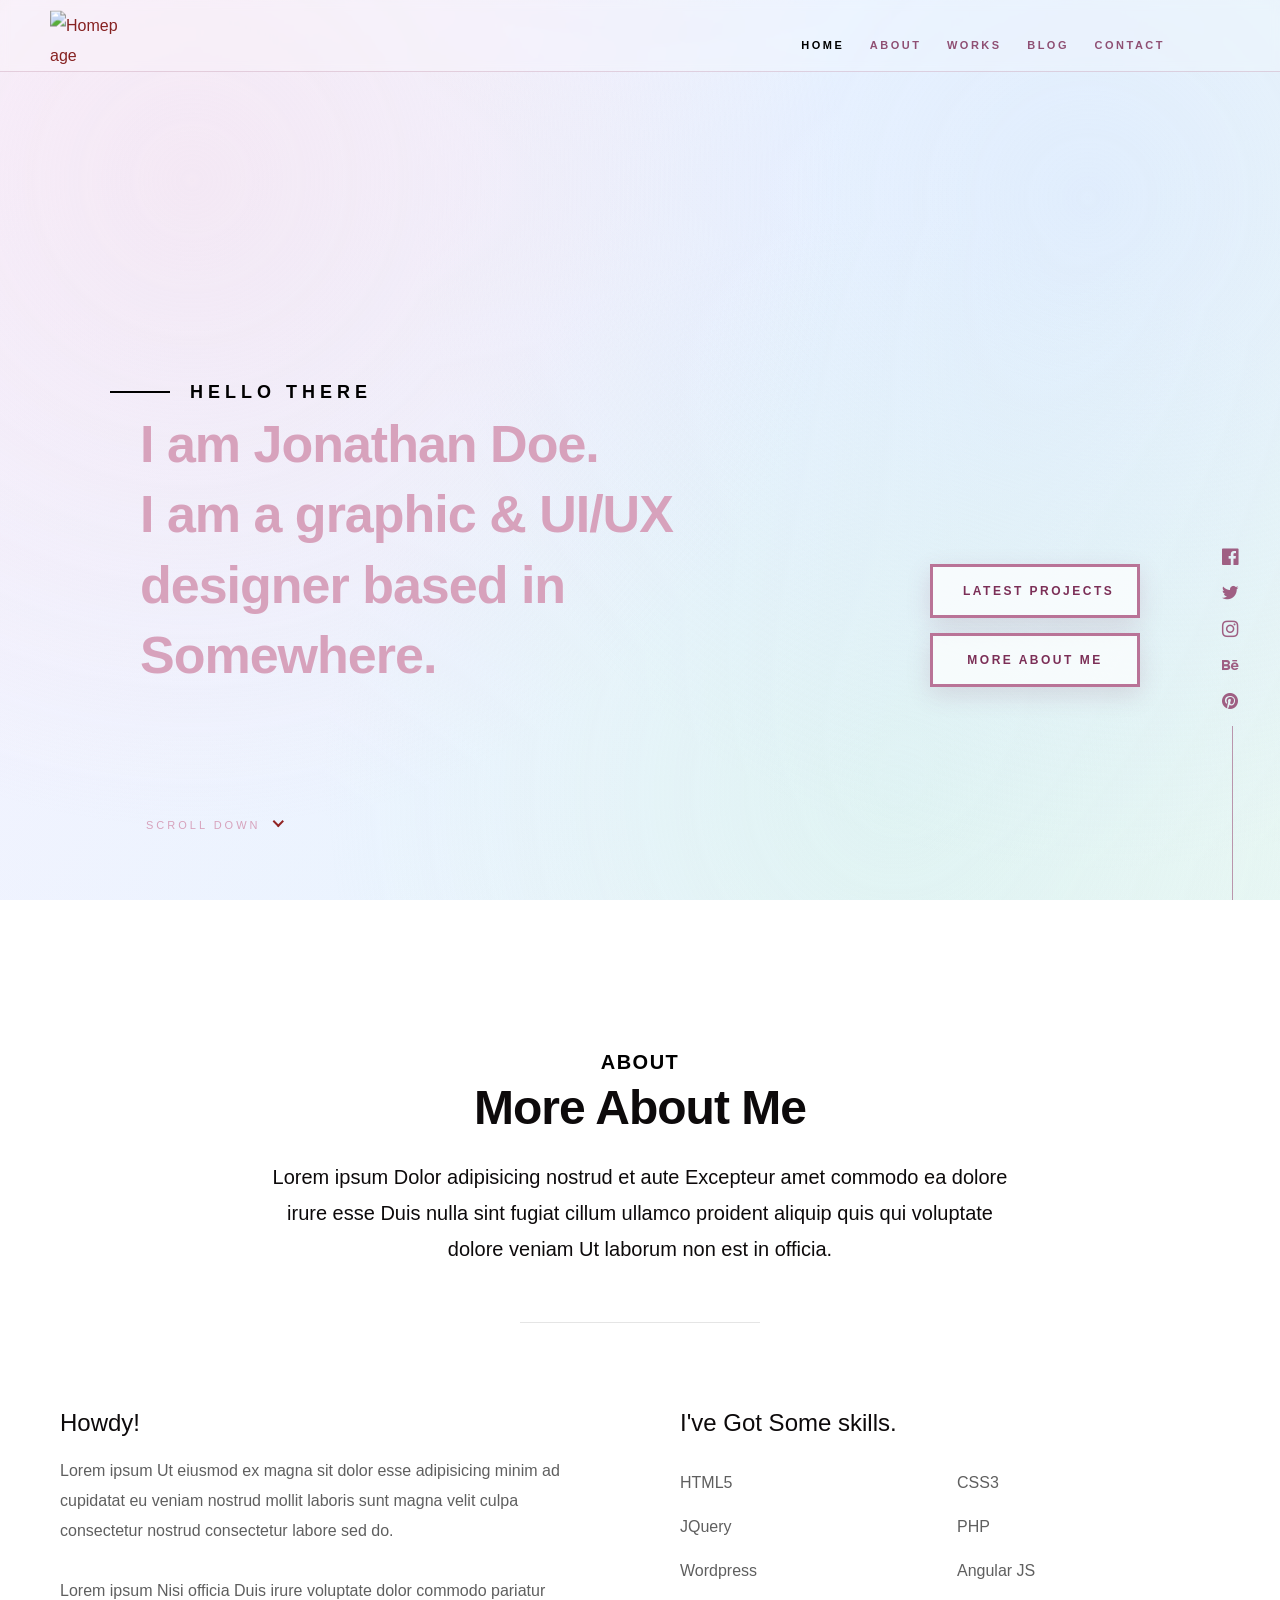
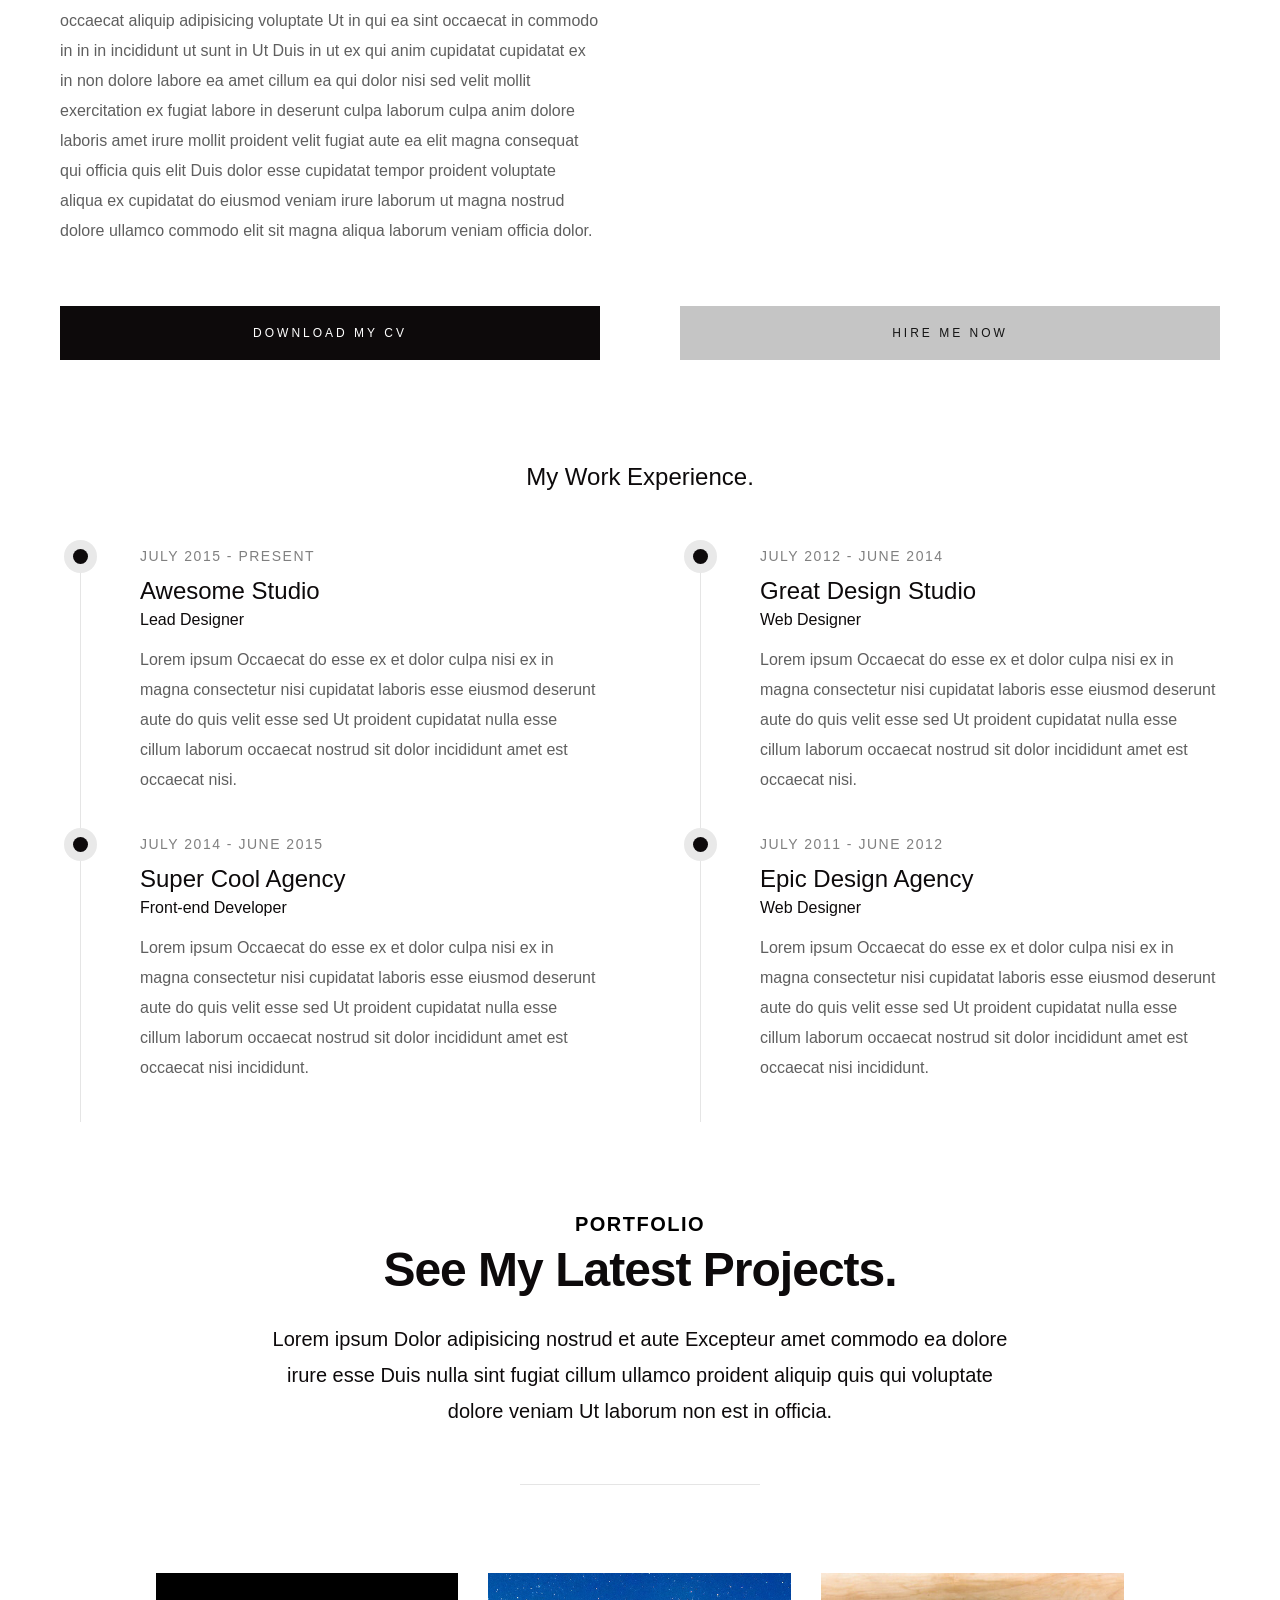
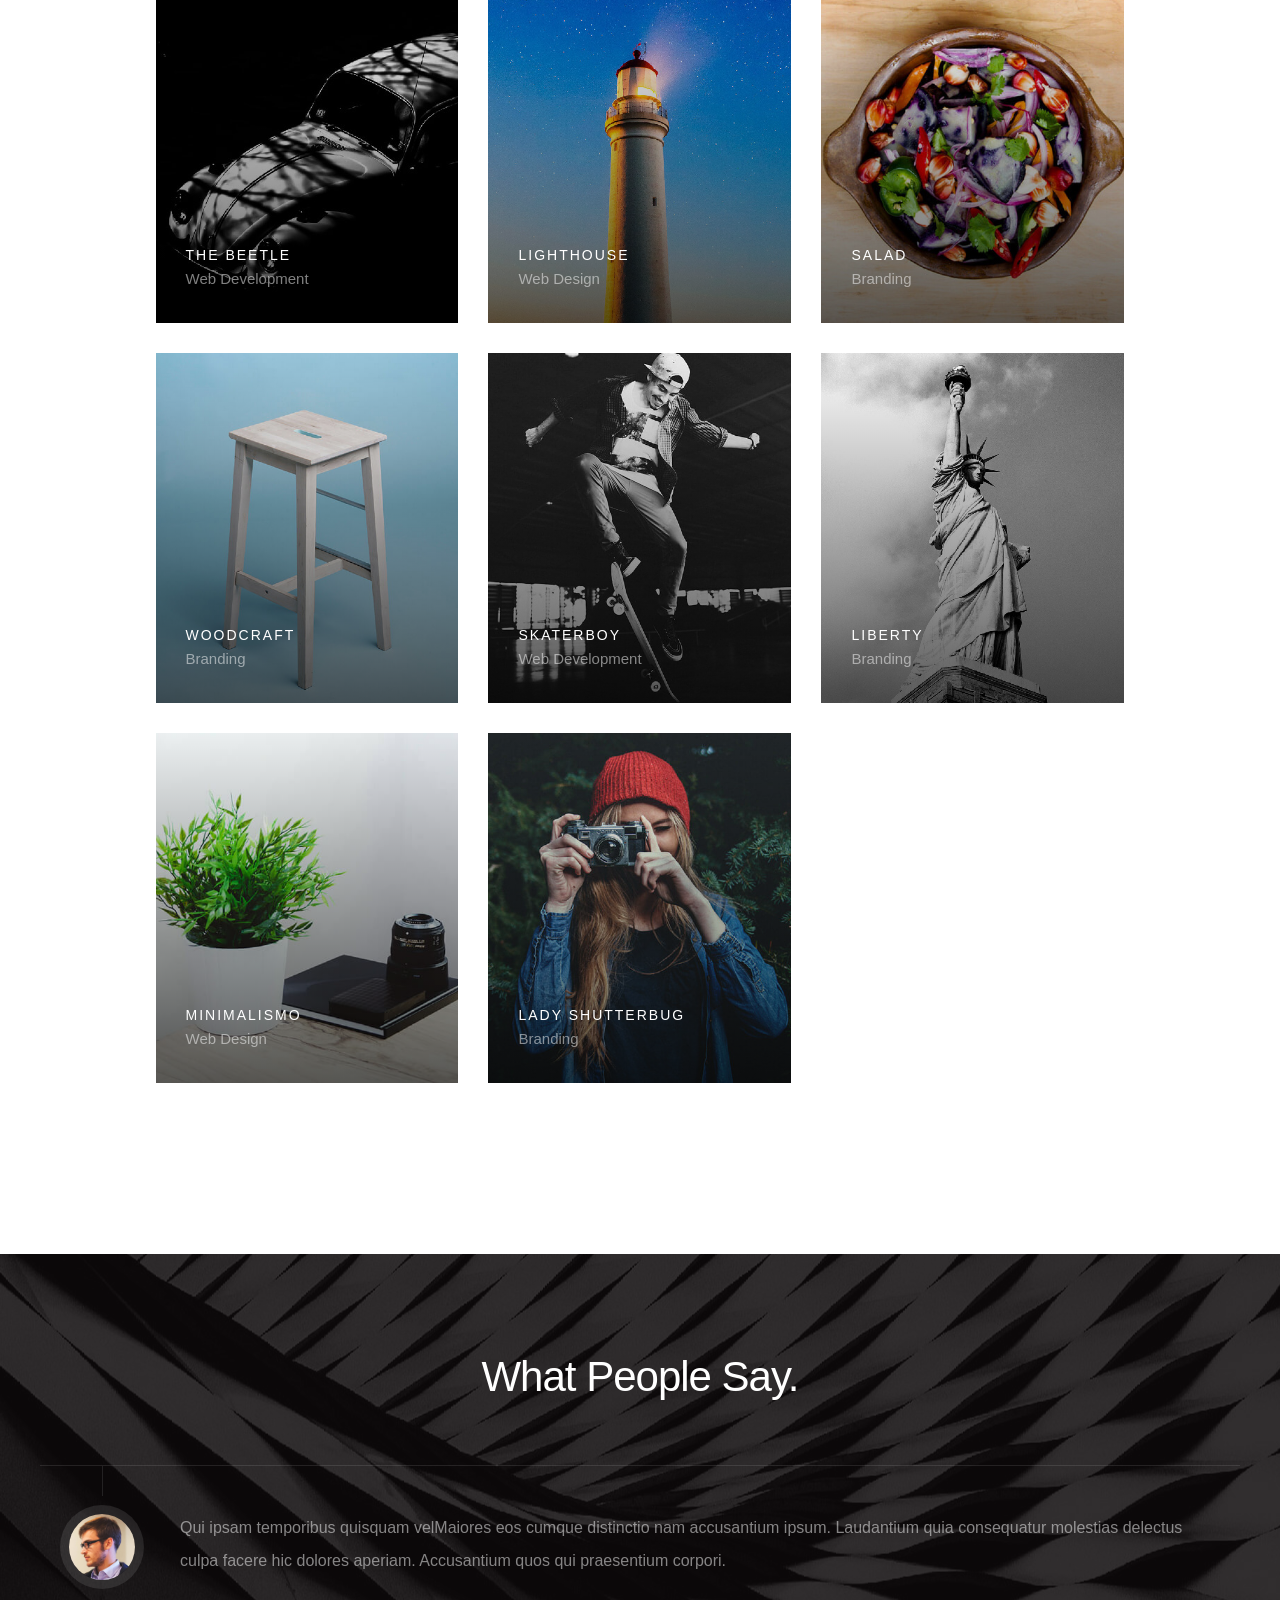
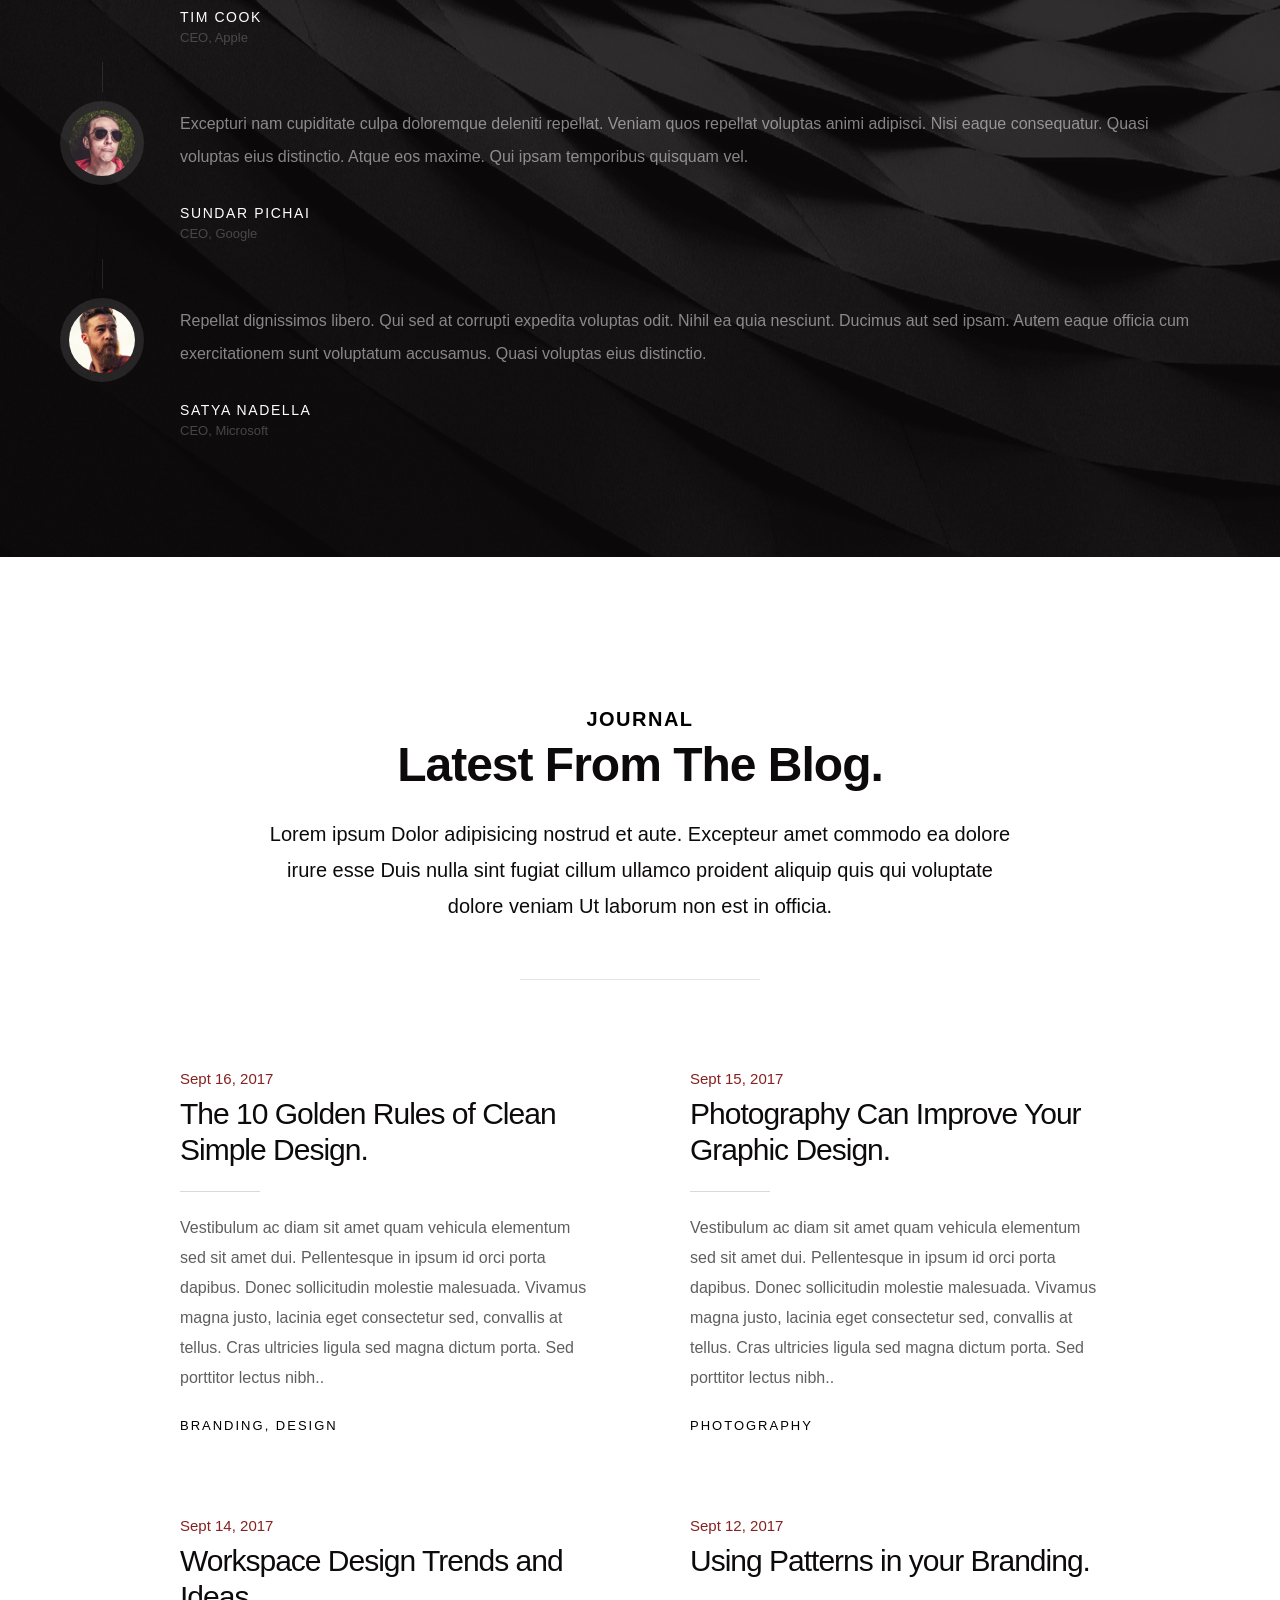
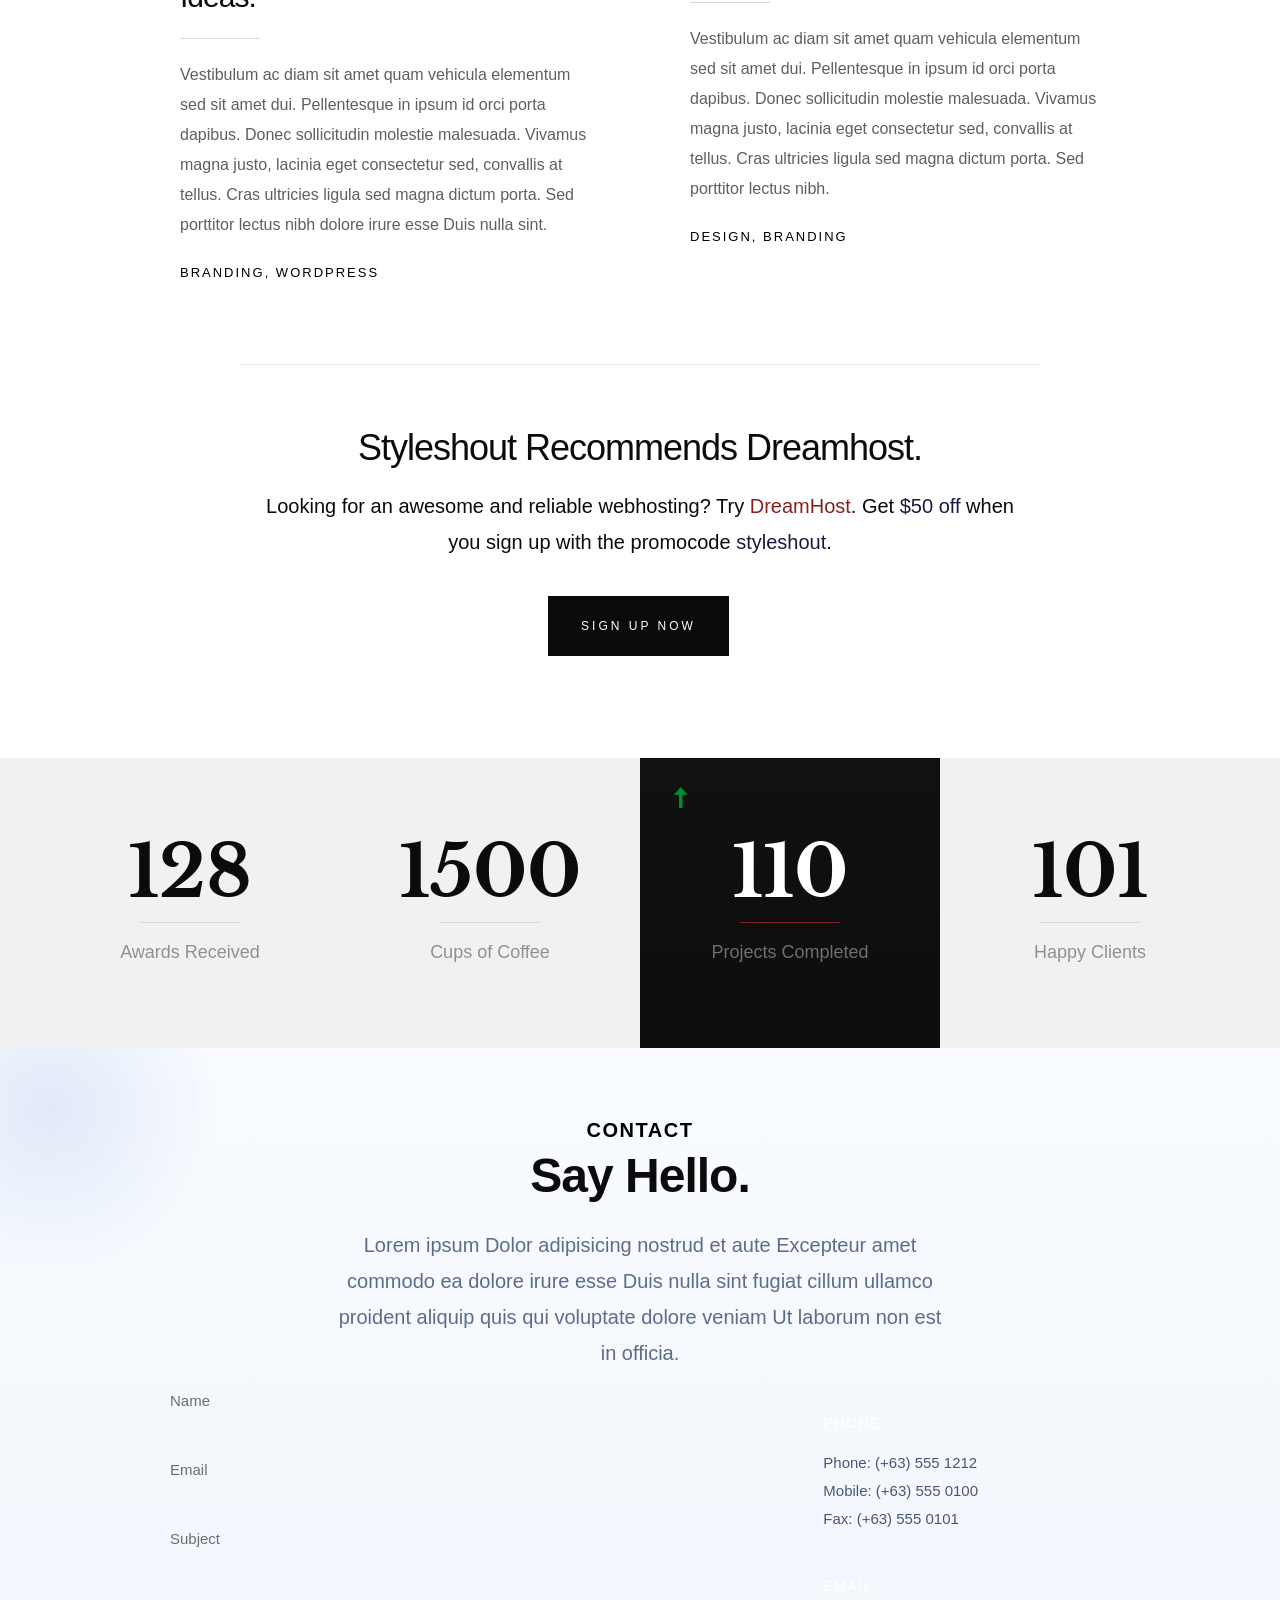
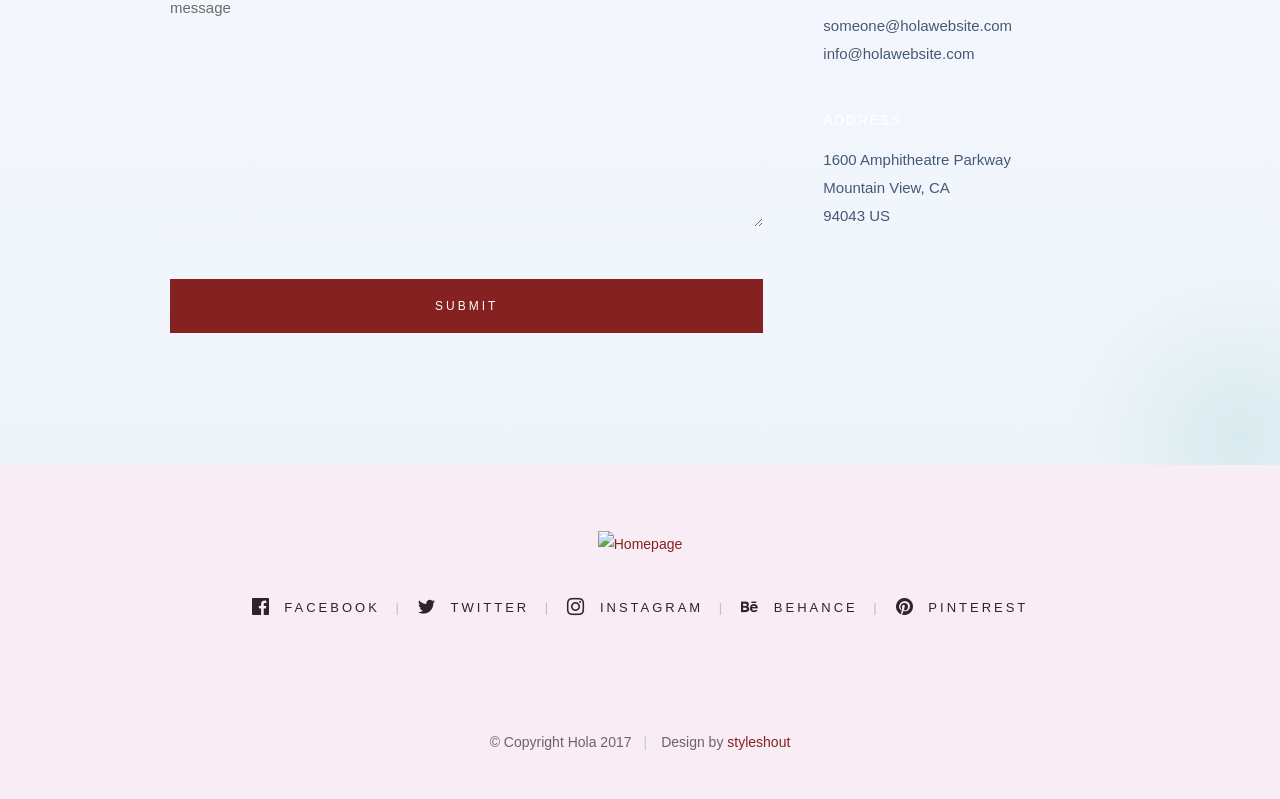
==== commit 6d4dc488: "readme eklendi" ====
--- a/wwwroot/hola-master/index.html
+++ b/wwwroot/hola-master/index.html
@@ -1,36 +1,31 @@
 <!DOCTYPE html>
-<!--[if lt IE 9 ]><html class="no-js oldie" lang="en"> <![endif]-->
-<!--[if IE 9 ]><html class="no-js oldie ie9" lang="en"> <![endif]-->
-<!--[if (gte IE 9)|!(IE)]><!-->
+
+
+
 <html class="no-js" lang="en">
-<!--<![endif]-->
+
 
 <head>
 
-    <!--- basic page needs
-    ================================================== -->
+    
     <meta charset="utf-8">
     <title>Hola</title>
     <meta name="description" content="">
     <meta name="author" content="">
 
-    <!-- mobile specific metas
-    ================================================== -->
+    
     <meta name="viewport" content="width=device-width, initial-scale=1">
 
-    <!-- CSS
-    ================================================== -->
+    
     <link rel="stylesheet" href="css/base.css">
     <link rel="stylesheet" href="css/vendor.css">
     <link rel="stylesheet" href="css/main.css">
 
-    <!-- script
-    ================================================== -->
+    
     <script src="js/modernizr.js"></script>
     <script src="js/pace.min.js"></script>
 
-    <!-- favicons
-    ================================================== -->
+    
     <link rel="shortcut icon" href="favicon.ico" type="image/x-icon">
     <link rel="icon" href="favicon.ico" type="image/x-icon">
 
@@ -38,8 +33,7 @@
 
 <body id="top">
 
-    <!-- header
-    ================================================== -->
+    
     <header class="s-header">
 
         <div class="header-logo">
@@ -58,11 +52,10 @@
 
         <a class="header-menu-toggle" href="#0"><span>Menu</span></a>
 
-    </header> <!-- end s-header -->
-
-
-   <!-- home
-   ================================================== -->
+    </header> 
+
+
+   
    <section id="home" class="s-home page-hero target-section" data-parallax="scroll" data-image-src="images/hero-bg.jpg" data-natural-width=3000 data-natural-height=2000 data-position-y=center>
 
         <div class="overlay"></div>
@@ -97,7 +90,7 @@
 
             </div>
 
-        </div> <!-- end home-content -->
+        </div> 
 
         <ul class="home-social">
             <li>
@@ -116,13 +109,12 @@
                 <a href="#"><i class="im im-pinterest" aria-hidden="true"></i><span>Pinterest</span></a>
             </li>
         </ul> 
-        <!-- end home-social -->
-
-    </section> <!-- end s-home -->
-
-
-    <!-- about
-    ================================================== -->
+        
+
+    </section> 
+
+
+    
     <section id="about" class="s-about target-section">
         
         <div class="row narrow section-intro has-bottom-sep">
@@ -176,7 +168,7 @@
                 </ul>
             </div>
 
-        </div> <!-- end about-content -->
+        </div> 
 
         <div class="row about-content about-content--buttons">
 
@@ -187,7 +179,7 @@
                 <a href="#0" class="btn full-width">Hire Me Now</a>
             </div>
 
-        </div> <!-- end about-content buttons -->
+        </div> 
 
         <div class="row about-content about-content--timeline">
 
@@ -208,7 +200,7 @@
                         <div class="timeline__desc">
                             <p>Lorem ipsum Occaecat do esse ex et dolor culpa nisi ex in magna consectetur nisi cupidatat laboris esse eiusmod deserunt aute do quis velit esse sed Ut proident cupidatat nulla esse cillum laborum occaecat nostrud sit dolor incididunt amet est occaecat nisi.</p>
                         </div>
-                    </div> <!-- end timeline__block -->
+                    </div> 
 
                     <div class="timeline__block">
                         <div class="timeline__bullet"></div>
@@ -220,10 +212,10 @@
                         <div class="timeline__desc">	
                             <p>Lorem ipsum Occaecat do esse ex et dolor culpa nisi ex in magna consectetur nisi cupidatat laboris esse eiusmod deserunt aute do quis velit esse sed Ut proident cupidatat nulla esse cillum laborum occaecat nostrud sit dolor incididunt amet est occaecat nisi incididunt.</p>
                         </div>
-                    </div> <!-- end timeline__block -->
-
-                </div> <!-- end timeline -->
-            </div> <!-- end left -->
+                    </div> 
+
+                </div> 
+            </div> 
 
             <div class="col-six tab-full right">
                 <div class="timeline">
@@ -238,7 +230,7 @@
                         <div class="timeline__desc">
                             <p>Lorem ipsum Occaecat do esse ex et dolor culpa nisi ex in magna consectetur nisi cupidatat laboris esse eiusmod deserunt aute do quis velit esse sed Ut proident cupidatat nulla esse cillum laborum occaecat nostrud sit dolor incididunt amet est occaecat nisi.</p>
                         </div>
-                    </div> <!-- end timeline__block -->
+                    </div> 
 
                     <div class="timeline__block">
                         <div class="timeline__bullet"></div>
@@ -250,18 +242,17 @@
                         <div class="timeline__desc">
                             <p>Lorem ipsum Occaecat do esse ex et dolor culpa nisi ex in magna consectetur nisi cupidatat laboris esse eiusmod deserunt aute do quis velit esse sed Ut proident cupidatat nulla esse cillum laborum occaecat nostrud sit dolor incididunt amet est occaecat nisi incididunt.</p>
                         </div>
-                    </div> <!-- end timeline__block -->
-
-                </div> <!-- end timeline -->
-            </div> <!-- end right -->
-
-        </div> <!-- end about-content timeline -->
-
-    </section> <!-- end about -->
-    
-
-    <!-- works
-    ================================================== -->
+                    </div> 
+
+                </div> 
+            </div> 
+
+        </div> 
+
+    </section> 
+    
+
+    
     <section id="works" class="s-works target-section">
 
         <div class="row narrow section-intro has-bottom-sep">
@@ -304,8 +295,8 @@
                             <p>Vero molestiae sed aut natus excepturi. Et tempora numquam. Temporibus iusto quo.Unde dolorem corrupti neque nisi.</p>
                         </div>
 
-                    </div> <!-- end item-folio -->
-                </div> <!-- end masonry__brick -->
+                    </div> 
+                </div> 
 
                 <div class="masonry__brick">
                     <div class="item-folio">
@@ -335,8 +326,8 @@
                             <p>Vero molestiae sed aut natus excepturi. Et tempora numquam. Temporibus iusto quo.Unde dolorem corrupti neque nisi.</p>
                         </div>
 
-                    </div> <!-- end item-folio -->
-                </div> <!-- end masonry__brick -->
+                    </div> 
+                </div> 
 
                 <div class="masonry__brick">
                     <div class="item-folio">
@@ -366,8 +357,8 @@
                             <p>Vero molestiae sed aut natus excepturi. Et tempora numquam. Temporibus iusto quo.Unde dolorem corrupti neque nisi.</p>
                         </span>
 
-                    </div> <!-- end item-folio -->
-                </div> <!-- end masonry__brick -->
+                    </div> 
+                </div> 
 
                 <div class="masonry__brick">
                     <div class="item-folio">
@@ -397,8 +388,8 @@
                             <p>Vero molestiae sed aut natus excepturi. Et tempora numquam. Temporibus iusto quo.Unde dolorem corrupti neque nisi.</p>
                         </span>
 
-                    </div> <!-- end item-folio -->
-                </div> <!-- end masonry__brick -->
+                    </div> 
+                </div> 
 
                 <div class="masonry__brick">
                     <div class="item-folio">
@@ -428,8 +419,8 @@
                             <p>Vero molestiae sed aut natus excepturi. Et tempora numquam. Temporibus iusto quo.Unde dolorem corrupti neque nisi.</p>
                         </span>
 
-                    </div> <!-- end item-folio -->
-                </div> <!-- end masonry__brick -->
+                    </div> 
+                </div> 
 
                 <div class="masonry__brick">
                     <div class="item-folio">
@@ -459,8 +450,8 @@
                             <p>Vero molestiae sed aut natus excepturi. Et tempora numquam. Temporibus iusto quo.Unde dolorem corrupti neque nisi.</p>
                         </span>
 
-                    </div> <!-- end item-folio -->
-                </div> <!-- end masonry__brick -->
+                    </div> 
+                </div> 
 
                 <div class="masonry__brick">
                     <div class="item-folio">
@@ -490,8 +481,8 @@
                             <p>Vero molestiae sed aut natus excepturi. Et tempora numquam. Temporibus iusto quo.Unde dolorem corrupti neque nisi.</p>
                         </span>
 
-                    </div> <!-- end item-folio -->
-                </div> <!-- end masonry__brick -->
+                    </div> 
+                </div> 
 
                 <div class="masonry__brick">
                     <div class="item-folio">
@@ -521,18 +512,17 @@
                             <p>Vero molestiae sed aut natus excepturi. Et tempora numquam. Temporibus iusto quo.Unde dolorem corrupti neque nisi.</p>
                         </span>
 
-                    </div> <!-- end item-folio -->
-                </div> <!-- end masonry__brick -->
-
-            </div>
-        </div> <!-- end masonry -->
-
-    </section> <!-- end works -->
-
-
-
-    <!-- testimonials
-    ================================================== -->
+                    </div> 
+                </div> 
+
+            </div>
+        </div> 
+
+    </section> 
+
+
+
+    
     <div class="s-testimonials">
 
         <div class="overlay"></div>
@@ -577,15 +567,14 @@
                     </div>
                 </div>
                 
-            </div> <!-- end testimonials__slider -->
-
-        </div> <!-- end testimonials -->
-
-    </div> <!-- end s-testimonials -->
-
-
-    <!-- blog
-    ================================================== -->
+            </div> 
+
+        </div> 
+
+    </div> 
+
+
+    
     <section id="blog" class="s-blog target-section">
 
         <div class="row narrow section-intro has-bottom-sep">
@@ -665,16 +654,15 @@
                             <a href="blog.html">Design</a><a href="blog.html">Branding</a>
                         </div>
                     </article>
-                </div> <!-- end blog-list -->
-
-            </div> <!-- end col-full -->
-        </div> <!-- end blog-content -->
-
-    </section> <!-- end s-blog -->
-
-
-    <!-- s-cta
-    ================================================== -->
+                </div> 
+
+            </div> 
+        </div> 
+
+    </section> 
+
+
+    
     <section class="s-cta">
         
         <div class="row narrow cta">
@@ -694,13 +682,12 @@
 
             </div>
 
-        </div> <!-- end cta -->
+        </div> 
         
     </section>
 
 
-    <!-- s-stats
-    ================================================== -->
+    
     <section id="stats" class="s-stats">
         <div class="row block-1-4 block-tab-1-2 block-mob-full stats">
 
@@ -733,11 +720,10 @@
             </div>
 
         </div>
-    </section> <!-- end s-stats -->
-
-
-    <!-- s-stats
-    ================================================== -->
+    </section> 
+
+
+    
     <section id="contact" class="s-contact target-section">
 
         <div class="overlay"></div>
@@ -783,12 +769,12 @@
                     </fieldset>
                 </form>
 
-                <!-- contact-warning -->
+                
                 <div class="message-warning">
                     Something went wrong. Please try again.
                 </div> 
             
-                <!-- contact-success -->
+                
                 <div class="message-success">
                     Your message was sent, thank you!<br>
                 </div>
@@ -816,11 +802,10 @@
 
         </div>
 
-    </section> <!-- end s-contact -->
-
-
-    <!-- footer
-    ================================================== -->
+    </section> 
+
+
+    
     <footer>
         <div class="row">
             <div class="col-full">
@@ -868,13 +853,12 @@
                 </div>
             </div>
 
-        </div> <!-- end footer-bottom -->
-
-    </footer> <!-- end footer -->
-
-
-    <!-- photoswipe background
-    ================================================== -->
+        </div> 
+
+    </footer> 
+
+
+    
     <div aria-hidden="true" class="pswp" role="dialog" tabindex="-1">
 
         <div class="pswp__bg"></div>
@@ -910,15 +894,14 @@
 
         </div>
 
-    </div><!-- end photoSwipe background -->
+    </div>
 
     <div id="preloader">
         <div id="loader"></div>
     </div>
 
 
-    <!-- Java Script
-    ================================================== -->
+    
     <script src="js/jquery-3.2.1.min.js"></script>
     <script src="js/plugins.js"></script>
     <script src="js/main.js"></script>
--- a/wwwroot/hola-master/css/base.css
+++ b/wwwroot/hola-master/css/base.css
@@ -1,38 +1,3 @@
-/* =================================================================== 
- *
- *  Hola v1.0 Base Stylesheet
- *  10-02-2017
- *  ------------------------------------------------------------------
- *
- *  TOC:
- *  # Normalize
- *  # Basic/base setup styles
- *      ## Media
- *      ## Typography resets
- *      ## links
- *      ## inputs
- *  # grid
- *      ## medium size devices
- *      ## tablets
- *      ## mobile devices
- *      ## small mobile devices
- *  # block grids
- *      ## medium size devices
- *      ## tablets
- *      ## mobile devices
- *      ## small mobile devices
- *  # MISC
- *
- * =================================================================== */
-
-
-/* ===================================================================
- * # normalize
- * normalize.css v5.0.0 | MIT License | 
- * github.com/necolas/normalize.css
- *
- * ------------------------------------------------------------------- */
-
 html {
     font-family: sans-serif;
     line-height: 1.15;
@@ -44,7 +9,12 @@
     margin: 0;
 }
 
-article, aside, footer, header, nav, section {
+article,
+aside,
+footer,
+header,
+nav,
+section {
     display: block;
 }
 
@@ -53,7 +23,9 @@
     margin: 0.67em 0;
 }
 
-figcaption, figure, main {
+figcaption,
+figure,
+main {
     display: block;
 }
 
@@ -77,7 +49,8 @@
     -webkit-text-decoration-skip: objects;
 }
 
-a:active, a:hover {
+a:active,
+a:hover {
     outline-width: 0;
 }
 
@@ -87,15 +60,19 @@
     text-decoration: underline dotted;
 }
 
-b, strong {
+b,
+strong {
     font-weight: inherit;
 }
 
-b, strong {
+b,
+strong {
     font-weight: bolder;
 }
 
-code, kbd, samp {
+code,
+kbd,
+samp {
     font-family: monospace, monospace;
     font-size: 1em;
 }
@@ -113,7 +90,8 @@
     font-size: 80%;
 }
 
-sub, sup {
+sub,
+sup {
     font-size: 75%;
     line-height: 0;
     position: relative;
@@ -128,7 +106,8 @@
     top: -0.5em;
 }
 
-audio, video {
+audio,
+video {
     display: inline-block;
 }
 
@@ -145,31 +124,46 @@
     overflow: hidden;
 }
 
-button, input, optgroup, select, textarea {
+button,
+input,
+optgroup,
+select,
+textarea {
     font-family: sans-serif;
     font-size: 100%;
     line-height: 1.15;
     margin: 0;
 }
 
-button, input {
+button,
+input {
     overflow: visible;
 }
 
-button, select {
+button,
+select {
     text-transform: none;
 }
 
-button, html [type="button"], [type="reset"], [type="submit"] {
+button,
+html [type="button"],
+[type="reset"],
+[type="submit"] {
     -webkit-appearance: button;
 }
 
-button::-moz-focus-inner, [type="button"]::-moz-focus-inner, [type="reset"]::-moz-focus-inner, [type="submit"]::-moz-focus-inner {
+button::-moz-focus-inner,
+[type="button"]::-moz-focus-inner,
+[type="reset"]::-moz-focus-inner,
+[type="submit"]::-moz-focus-inner {
     border-style: none;
     padding: 0;
 }
 
-button:-moz-focusring, [type="button"]:-moz-focusring, [type="reset"]:-moz-focusring, [type="submit"]:-moz-focusring {
+button:-moz-focusring,
+[type="button"]:-moz-focusring,
+[type="reset"]:-moz-focusring,
+[type="submit"]:-moz-focusring {
     outline: 1px dotted ButtonText;
 }
 
@@ -197,12 +191,14 @@
     overflow: auto;
 }
 
-[type="checkbox"], [type="radio"] {
+[type="checkbox"],
+[type="radio"] {
     box-sizing: border-box;
     padding: 0;
 }
 
-[type="number"]::-webkit-inner-spin-button, [type="number"]::-webkit-outer-spin-button {
+[type="number"]::-webkit-inner-spin-button,
+[type="number"]::-webkit-outer-spin-button {
     height: auto;
 }
 
@@ -211,7 +207,8 @@
     outline-offset: -2px;
 }
 
-[type="search"]::-webkit-search-cancel-button, [type="search"]::-webkit-search-decoration {
+[type="search"]::-webkit-search-cancel-button,
+[type="search"]::-webkit-search-decoration {
     -webkit-appearance: none;
 }
 
@@ -220,7 +217,8 @@
     font: inherit;
 }
 
-details, menu {
+details,
+menu {
     display: block;
 }
 
@@ -241,17 +239,16 @@
 }
 
 
-/* ===================================================================
- * # basic/base setup styles - (_basic.scss)
- *
- * ------------------------------------------------------------------- */
+
 
 html {
     font-size: 62.5%;
     box-sizing: border-box;
 }
 
-*, *::before, *::after {
+*,
+*::before,
+*::after {
     box-sizing: inherit;
 }
 
@@ -264,32 +261,50 @@
     -webkit-text-size-adjust: none;
 }
 
-body, input, button {
+body,
+input,
+button {
     -moz-osx-font-smoothing: grayscale;
     -webkit-font-smoothing: antialiased;
 }
 
 
-/* ------------------------------------------------------------------- 
- * ## Media - (_basic.scss)
- * ------------------------------------------------------------------- */
-
-img, video {
+img,
+video {
     max-width: 100%;
     height: auto;
 }
 
 
-/* ------------------------------------------------------------------- 
- * ## Typography resets - (_basic.scss)
- * ------------------------------------------------------------------- */
-
-div, dl, dt, dd, ul, ol, li, h1, h2, h3, h4, h5, h6, pre, form, p, blockquote, th, td {
+div,
+dl,
+dt,
+dd,
+ul,
+ol,
+li,
+h1,
+h2,
+h3,
+h4,
+h5,
+h6,
+pre,
+form,
+p,
+blockquote,
+th,
+td {
     margin: 0;
     padding: 0;
 }
 
-h1, h2, h3, h4, h5, h6 {
+h1,
+h2,
+h3,
+h4,
+h5,
+h6 {
     -webkit-font-smoothing: auto;
     -webkit-font-smoothing: antialiased;
     -webkit-font-variant-ligatures: common-ligatures;
@@ -298,12 +313,14 @@
     text-rendering: optimizeLegibility;
 }
 
-em, i {
+em,
+i {
     font-style: italic;
     line-height: inherit;
 }
 
-strong, b {
+strong,
+b {
     font-weight: bold;
     line-height: inherit;
 }
@@ -313,18 +330,14 @@
     line-height: inherit;
 }
 
-ol, ul {
+ol,
+ul {
     list-style: none;
 }
 
 li {
     display: block;
 }
-
-
-/* ------------------------------------------------------------------- 
- * ## links - (_basic.scss)
- * ------------------------------------------------------------------- */
 
 a {
     text-decoration: none;
@@ -335,23 +348,19 @@
     border: none;
 }
 
-
-/* ------------------------------------------------------------------- 
- * ## inputs - (_basic.scss)
- * ------------------------------------------------------------------- */
-
 fieldset {
     margin: 0;
     padding: 0;
 }
 
-input[type="email"], 
-input[type="number"], 
-input[type="search"], 
-input[type="text"], 
-input[type="tel"], 
-input[type="url"], 
-input[type="password"], textarea {
+input[type="email"],
+input[type="number"],
+input[type="search"],
+input[type="text"],
+input[type="tel"],
+input[type="url"],
+input[type="password"],
+textarea {
     -webkit-appearance: none;
     -moz-appearance: none;
     -ms-appearance: none;
@@ -359,12 +368,6 @@
     appearance: none;
 }
 
-
-/* ===================================================================
- * # grid - (_grid.scss)
- *
- * ------------------------------------------------------------------- */
-
 .row {
     width: 94%;
     max-width: 1200px;
@@ -384,15 +387,11 @@
     margin-right: -20px;
 }
 
-
-/* column blocks
- * -------------------------------------- */
-
 [class*="col-"] {
     float: left;
 }
 
-[class*="col-"] + [class*="col-"].end {
+[class*="col-"]+[class*="col-"].end {
     float: right;
 }
 
@@ -400,23 +399,22 @@
     padding: 0 20px;
 }
 
-
-/* column width classes 
- * -------------------------------------- */
-
 .col-one {
     width: 8.33333%;
 }
 
-.col-two, .col-1-6 {
+.col-two,
+.col-1-6 {
     width: 16.66667%;
 }
 
-.col-three, .col-1-4 {
+.col-three,
+.col-1-4 {
     width: 25%;
 }
 
-.col-four, .col-1-3 {
+.col-four,
+.col-1-3 {
     width: 33.33333%;
 }
 
@@ -424,7 +422,8 @@
     width: 41.66667%;
 }
 
-.col-six, .col-1-2 {
+.col-six,
+.col-1-2 {
     width: 50%;
 }
 
@@ -432,15 +431,18 @@
     width: 58.33333%;
 }
 
-.col-eight, .col-2-3 {
+.col-eight,
+.col-2-3 {
     width: 66.66667%;
 }
 
-.col-nine, .col-3-4 {
+.col-nine,
+.col-3-4 {
     width: 75%;
 }
 
-.col-ten, .col-5-6 {
+.col-ten,
+.col-5-6 {
     width: 83.33333%;
 }
 
@@ -448,94 +450,110 @@
     width: 91.66667%;
 }
 
-.col-twelve, .col-full {
+.col-twelve,
+.col-full {
     width: 100%;
 }
-
-
-/* ------------------------------------------------------------------- 
- * ## medium size devices - (_grid.scss)
- * ------------------------------------------------------------------- */
 
 @media only screen and (max-width: 1200px) {
     .row .row {
         margin-left: -15px;
         margin-right: -15px;
     }
+
     [class*="col-"] {
         padding: 0 15px;
     }
-    .md-two, .md-1-6 {
+
+    .md-two,
+    .md-1-6 {
         width: 16.66667%;
     }
+
     .md-one {
         width: 8.33333%;
     }
-    .md-three, .md-1-4 {
+
+    .md-three,
+    .md-1-4 {
         width: 25%;
     }
-    .md-four, .md-1-3 {
+
+    .md-four,
+    .md-1-3 {
         width: 33.33333%;
     }
+
     .md-five {
         width: 41.66667%;
     }
-    .md-six, .md-1-2 {
+
+    .md-six,
+    .md-1-2 {
         width: 50%;
     }
+
     .md-seven {
         width: 58.33333%;
     }
-    .md-eight, .md-2-3 {
+
+    .md-eight,
+    .md-2-3 {
         width: 66.66667%;
     }
-    .md-nine, .md-3-4 {
+
+    .md-nine,
+    .md-3-4 {
         width: 75%;
     }
-    .md-ten, .md-5-6 {
+
+    .md-ten,
+    .md-5-6 {
         width: 83.33333%;
     }
+
     .md-eleven {
         width: 91.66667%;
     }
-    .md-twelve, .md-full {
+
+    .md-twelve,
+    .md-full {
         width: 100%;
     }
 }
-
-
-/* ------------------------------------------------------------------- 
- * ## tablets - (_grid.scss)
- * ------------------------------------------------------------------- */
 
 @media only screen and (max-width: 800px) {
     .row {
         width: 90%;
     }
+
     .tab-1-4 {
         width: 25%;
     }
+
     .tab-1-3 {
         width: 33.33333%;
     }
+
     .tab-1-2 {
         width: 50%;
     }
+
     .tab-2-3 {
         width: 66.66667%;
     }
+
     .tab-3-4 {
         width: 75%;
     }
+
     .tab-full {
         width: 100%;
     }
 }
 
 
-/* ------------------------------------------------------------------- 
- * ## mobile devices - (_grid.scss)
- * ------------------------------------------------------------------- */
+
 
 @media only screen and (max-width: 600px) {
     .row {
@@ -543,41 +561,40 @@
         padding-left: 25px;
         padding-right: 25px;
     }
+
     .row .row {
         margin-left: -10px;
         margin-right: -10px;
     }
+
     [class*="col-"] {
         padding: 0 10px;
     }
+
     .mob-1-4 {
         width: 25%;
     }
+
     .mob-1-3 {
         width: 33.33333%;
     }
+
     .mob-1-2 {
         width: 50%;
     }
+
     .mob-2-3 {
         width: 66.66667%;
     }
+
     .mob-3-4 {
         width: 75%;
     }
+
     .mob-full {
         width: 100%;
     }
 }
-
-
-/* ------------------------------------------------------------------- 
- * ## small mobile devices - (_grid.scss) 
- * ------------------------------------------------------------------- */
-
-
-/* stack columns on small mobile devices
- * ------------------------------------------------------------------- */
 
 @media only screen and (max-width: 400px) {
     .row .row {
@@ -586,6 +603,7 @@
         margin-left: 0;
         margin-right: 0;
     }
+
     [class*="col-"] {
         width: 100% !important;
         float: none !important;
@@ -594,19 +612,11 @@
         margin-right: 0;
         padding: 0;
     }
-    [class*="col-"] + [class*="col-"].end {
+
+    [class*="col-"]+[class*="col-"].end {
         float: none;
     }
 }
-
-
-/* ===================================================================
- * # block grids - (_grid.scss)
- * ------------------------------------------------------------------- */
-
-
-/*   Equally-sized columns define at row level
- * ------------------------------------------------------------------- */
 
 [class*="block-"]:after {
     content: "";
@@ -635,138 +645,133 @@
 }
 
 
-/**
- * Clearing for block grid columns. Allow columns with 
- * different heights to align properly.
- */
-
-.block-1-6 .col-block:nth-child(6n+1), 
-.block-1-5 .col-block:nth-child(5n+1), 
-.block-1-4 .col-block:nth-child(4n+1), 
-.block-1-3 .col-block:nth-child(3n+1), 
+
+
+.block-1-6 .col-block:nth-child(6n+1),
+.block-1-5 .col-block:nth-child(5n+1),
+.block-1-4 .col-block:nth-child(4n+1),
+.block-1-3 .col-block:nth-child(3n+1),
 .block-1-2 .col-block:nth-child(2n+1) {
     clear: both;
 }
-
-
-/* ------------------------------------------------------------------- 
- * ## medium size devices - (_grid.scss)
- * ------------------------------------------------------------------- */
 
 @media only screen and (max-width: 1200px) {
     .block-m-1-6 .col-block {
         width: 16.66667%;
     }
+
     .block-m-1-5 .col-block {
         width: 20%;
     }
+
     .block-m-1-4 .col-block {
         width: 25%;
     }
+
     .block-m-1-3 .col-block {
         width: 33.33333%;
     }
+
     .block-m-1-2 .col-block {
         width: 50%;
     }
+
     .block-m-full .col-block {
         width: 100%;
         clear: both;
     }
+
     [class*="block-m-"] .bgrid:nth-child(n) {
         clear: none;
     }
-    .block-m-1-6 .col-block:nth-child(6n+1), 
-    .block-m-1-5 .col-block:nth-child(5n+1), 
-    .block-m-1-4 .col-block:nth-child(4n+1), 
-    .block-m-1-3 .col-block:nth-child(3n+1), 
+
+    .block-m-1-6 .col-block:nth-child(6n+1),
+    .block-m-1-5 .col-block:nth-child(5n+1),
+    .block-m-1-4 .col-block:nth-child(4n+1),
+    .block-m-1-3 .col-block:nth-child(3n+1),
     .block-m-1-2 .col-block:nth-child(2n+1) {
         clear: both;
     }
 }
 
-
-/* ------------------------------------------------------------------- 
- * ## tablets - (_grid.scss)
- * ------------------------------------------------------------------- */
 
 @media only screen and (max-width: 800px) {
     .block-tab-1-6 .col-block {
         width: 16.66667%;
     }
+
     .block-tab-1-5 .col-block {
         width: 20%;
     }
+
     .block-tab-1-4 .col-block {
         width: 25%;
     }
+
     .block-tab-1-3 .col-block {
         width: 33.33333%;
     }
+
     .block-tab-1-2 .col-block {
         width: 50%;
     }
+
     .block-tab-full .col-block {
         width: 100%;
         clear: both;
     }
+
     [class*="block-tab-"] .bgrid:nth-child(n) {
         clear: none;
     }
-    .block-tab-1-6 .col-block:nth-child(6n+1), 
-    .block-tab-1-6 .col-block:nth-child(5n+1), 
-    .block-tab-1-4 .col-block:nth-child(4n+1), 
-    .block-tab-1-3 .col-block:nth-child(3n+1), 
+
+    .block-tab-1-6 .col-block:nth-child(6n+1),
+    .block-tab-1-6 .col-block:nth-child(5n+1),
+    .block-tab-1-4 .col-block:nth-child(4n+1),
+    .block-tab-1-3 .col-block:nth-child(3n+1),
     .block-tab-1-2 .col-block:nth-child(2n+1) {
         clear: both;
     }
 }
-
-
-/* ------------------------------------------------------------------- 
- * ## mobile devices - (_grid.scss)
- * ------------------------------------------------------------------- */
 
 @media only screen and (max-width: 600px) {
     .block-mob-1-6 .col-block {
         width: 16.66667%;
     }
+
     .block-mob-1-5 .col-block {
         width: 20%;
     }
+
     .block-mob-1-4 .col-block {
         width: 25%;
     }
+
     .block-mob-1-3 .col-block {
         width: 33.33333%;
     }
+
     .block-mob-1-2 .col-block {
         width: 50%;
     }
+
     .block-mob-full .col-block {
         width: 100%;
         clear: both;
     }
+
     [class*="block-mob-"] .bgrid:nth-child(n) {
         clear: none;
     }
-    .block-mob-1-6 .col-block:nth-child(6n+1), 
-    .block-mob-1-5 .col-block:nth-child(5n+1), 
-    .block-mob-1-4 .col-block:nth-child(4n+1), 
-    .block-mob-1-3 .col-block:nth-child(3n+1), 
+
+    .block-mob-1-6 .col-block:nth-child(6n+1),
+    .block-mob-1-5 .col-block:nth-child(5n+1),
+    .block-mob-1-4 .col-block:nth-child(4n+1),
+    .block-mob-1-3 .col-block:nth-child(3n+1),
     .block-mob-1-2 .col-block:nth-child(2n+1) {
         clear: both;
     }
 }
-
-
-/* ------------------------------------------------------------------- 
- * ## small mobile devices - (_grid.scss) 
- * ------------------------------------------------------------------- */
-
-
-/* stack columns on small mobile devices
- * ------------------------------------------------------------------- */
 
 @media only screen and (max-width: 400px) {
     .stack .col-block {
@@ -778,21 +783,11 @@
     }
 }
 
-
-/* ===================================================================
- * # MISC  - (_grid.scss)
- *
- * ------------------------------------------------------------------- */
-
 .group:after {
     content: "";
     display: table;
     clear: both;
 }
-
-
-/* Misc Helper Styles
- * -------------------------------------- */
 
 .is-hidden {
     display: none;
--- a/wwwroot/hola-master/css/vendor.css
+++ b/wwwroot/hola-master/css/vendor.css
@@ -0,0 +1,998 @@
+
+
+
+
+
+.slick-slider {
+    position: relative;
+    display: block;
+    box-sizing: border-box;
+    -webkit-touch-callout: none;
+    -webkit-user-select: none;
+    -khtml-user-select: none;
+    -moz-user-select: none;
+    -ms-user-select: none;
+    user-select: none;
+    -ms-touch-action: pan-y;
+    touch-action: pan-y;
+    -webkit-tap-highlight-color: transparent;
+}
+
+.slick-list {
+    position: relative;
+    overflow: hidden;
+    display: block;
+    margin: 0;
+    padding: 0;
+}
+
+.slick-list:focus {
+    outline: none;
+}
+
+.slick-list.dragging {
+    cursor: pointer;
+    cursor: hand;
+}
+
+.slick-slider .slick-track, .slick-slider .slick-list {
+    -webkit-transform: translate3d(0, 0, 0);
+    -moz-transform: translate3d(0, 0, 0);
+    -ms-transform: translate3d(0, 0, 0);
+    -o-transform: translate3d(0, 0, 0);
+    transform: translate3d(0, 0, 0);
+}
+
+.slick-track {
+    position: relative;
+    left: 0;
+    top: 0;
+    display: block;
+}
+
+.slick-track:before, .slick-track:after {
+    content: "";
+    display: table;
+}
+
+.slick-track:after {
+    clear: both;
+}
+
+.slick-loading .slick-track {
+    visibility: hidden;
+}
+
+.slick-slide {
+    float: left;
+    height: 100%;
+    min-height: 1px;
+    display: none;
+}
+
+[dir="rtl"] .slick-slide {
+    float: right;
+}
+
+.slick-slide img {
+    display: block;
+}
+
+.slick-slide.slick-loading img {
+    display: none;
+}
+
+.slick-slide.dragging img {
+    pointer-events: none;
+}
+
+.slick-initialized .slick-slide {
+    display: block;
+}
+
+.slick-loading .slick-slide {
+    visibility: hidden;
+}
+
+.slick-vertical .slick-slide {
+    display: block;
+    height: auto;
+    border: 1px solid transparent;
+}
+
+.slick-arrow.slick-hidden {
+    display: none;
+}
+
+
+
+
+
+
+
+
+
+
+.pswp {
+    display: none;
+    position: absolute;
+    width: 100%;
+    height: 100%;
+    left: 0;
+    top: 0;
+    overflow: hidden;
+    -ms-touch-action: none;
+    touch-action: none;
+    z-index: 1500;
+    -webkit-text-size-adjust: 100%;
+    
+    -webkit-backface-visibility: hidden;
+    outline: none;
+}
+
+.pswp * {
+    -webkit-box-sizing: border-box;
+    box-sizing: border-box;
+}
+
+.pswp img {
+    max-width: none;
+}
+
+
+
+
+.pswp--animate_opacity {
+    
+    opacity: 0.001;
+    will-change: opacity;
+    
+    -webkit-transition: opacity 333ms cubic-bezier(0.4, 0, 0.22, 1);
+    transition: opacity 333ms cubic-bezier(0.4, 0, 0.22, 1);
+}
+
+.pswp--open {
+    display: block;
+}
+
+.pswp--zoom-allowed .pswp__img {
+    
+    cursor: -webkit-zoom-in;
+    cursor: -moz-zoom-in;
+    cursor: zoom-in;
+}
+
+.pswp--zoomed-in .pswp__img {
+    
+    cursor: -webkit-grab;
+    cursor: -moz-grab;
+    cursor: grab;
+}
+
+.pswp--dragging .pswp__img {
+    
+    cursor: -webkit-grabbing;
+    cursor: -moz-grabbing;
+    cursor: grabbing;
+}
+
+
+
+
+.pswp__bg {
+    position: absolute;
+    left: 0;
+    top: 0;
+    width: 100%;
+    height: 100%;
+    background: #000;
+    opacity: 0;
+    -webkit-transform: translateZ(0);
+    transform: translateZ(0);
+    -webkit-backface-visibility: hidden;
+    will-change: opacity;
+}
+
+.pswp__scroll-wrap {
+    position: absolute;
+    left: 0;
+    top: 0;
+    width: 100%;
+    height: 100%;
+    overflow: hidden;
+}
+
+.pswp__container, .pswp__zoom-wrap {
+    -ms-touch-action: none;
+    touch-action: none;
+    position: absolute;
+    left: 0;
+    right: 0;
+    top: 0;
+    bottom: 0;
+}
+
+
+
+
+.pswp__container, .pswp__img {
+    -webkit-user-select: none;
+    -moz-user-select: none;
+    -ms-user-select: none;
+    user-select: none;
+    -webkit-tap-highlight-color: transparent;
+    -webkit-touch-callout: none;
+}
+
+.pswp__zoom-wrap {
+    position: absolute;
+    width: 100%;
+    -webkit-transform-origin: left top;
+    -ms-transform-origin: left top;
+    transform-origin: left top;
+    
+    -webkit-transition: -webkit-transform 333ms cubic-bezier(0.4, 0, 0.22, 1);
+    transition: transform 333ms cubic-bezier(0.4, 0, 0.22, 1);
+}
+
+.pswp__bg {
+    will-change: opacity;
+    
+    -webkit-transition: opacity 333ms cubic-bezier(0.4, 0, 0.22, 1);
+    transition: opacity 333ms cubic-bezier(0.4, 0, 0.22, 1);
+}
+
+.pswp--animated-in .pswp__bg, .pswp--animated-in .pswp__zoom-wrap {
+    -webkit-transition: none;
+    transition: none;
+}
+
+.pswp__container, .pswp__zoom-wrap {
+    -webkit-backface-visibility: hidden;
+}
+
+.pswp__item {
+    position: absolute;
+    left: 0;
+    right: 0;
+    top: 0;
+    bottom: 0;
+    overflow: hidden;
+}
+
+.pswp__img {
+    position: absolute;
+    width: auto;
+    height: auto;
+    top: 0;
+    left: 0;
+}
+
+
+
+
+.pswp__img--placeholder {
+    -webkit-backface-visibility: hidden;
+}
+
+
+
+
+.pswp__img--placeholder--blank {
+    background: #222;
+}
+
+.pswp--ie .pswp__img {
+    width: 100% !important;
+    height: auto !important;
+    left: 0;
+    top: 0;
+}
+
+
+
+
+.pswp__error-msg {
+    position: absolute;
+    left: 0;
+    top: 50%;
+    width: 100%;
+    text-align: center;
+    font-size: 14px;
+    line-height: 16px;
+    margin-top: -8px;
+    color: #CCC;
+}
+
+.pswp__error-msg a {
+    color: #CCC;
+    text-decoration: underline;
+}
+
+
+
+
+
+
+
+
+
+
+
+
+
+.pswp__button {
+    width: 44px;
+    height: 44px;
+    line-height: 1;
+    position: relative;
+    background: none;
+    cursor: pointer;
+    overflow: visible;
+    -webkit-appearance: none;
+    display: block;
+    border: 0;
+    padding: 0;
+    margin: 0;
+    float: right;
+    opacity: 0.6;
+    -webkit-transition: opacity 0.2s;
+    transition: opacity 0.2s;
+    -webkit-box-shadow: none;
+    box-shadow: none;
+}
+
+.pswp__button:focus, .pswp__button:hover {
+    opacity: 1;
+    background-color: transparent;
+}
+
+.pswp__button:active {
+    outline: none;
+    opacity: 0.9;
+}
+
+.pswp__button::-moz-focus-inner {
+    padding: 0;
+    border: 0;
+}
+
+
+
+
+.pswp__ui--over-close .pswp__button--close {
+    opacity: 1;
+}
+
+.pswp__button, .pswp__button--arrow--left:before, .pswp__button--arrow--right:before {
+    background: url(../images/photoswipe/default-skin.png) 0 0 no-repeat;
+    background-size: 264px 88px;
+    width: 44px;
+    height: 44px;
+}
+
+@media (-webkit-min-device-pixel-ratio: 1.1), (-webkit-min-device-pixel-ratio: 1.09375), (min-resolution: 105dpi), (min-resolution: 1.1dppx) {
+    
+    .pswp--svg .pswp__button, .pswp--svg .pswp__button--arrow--left:before, .pswp--svg .pswp__button--arrow--right:before {
+        background-image: url(images/photoswipe/default-skin.svg);
+    }
+    .pswp--svg .pswp__button--arrow--left, .pswp--svg .pswp__button--arrow--right {
+        background: none;
+    }
+}
+
+.pswp__button--close {
+    background-position: 0 -44px;
+}
+
+.pswp__button--share {
+    background-position: -44px -44px;
+}
+
+.pswp__button--fs {
+    display: none;
+}
+
+.pswp--supports-fs .pswp__button--fs {
+    display: block;
+}
+
+.pswp--fs .pswp__button--fs {
+    background-position: -44px 0;
+}
+
+.pswp__button--zoom {
+    display: none;
+    background-position: -88px 0;
+}
+
+.pswp--zoom-allowed .pswp__button--zoom {
+    display: block;
+}
+
+.pswp--zoomed-in .pswp__button--zoom {
+    background-position: -132px 0;
+}
+
+
+
+
+.pswp--touch .pswp__button--arrow--left, .pswp--touch .pswp__button--arrow--right {
+    visibility: hidden;
+}
+
+
+
+
+.pswp__button--arrow--left, .pswp__button--arrow--right {
+    background: none;
+    top: 50%;
+    margin-top: -22px;
+    width: 30px;
+    height: 32px;
+    position: absolute;
+}
+
+.pswp__button--arrow--left {
+    left: 12px;
+}
+
+.pswp__button--arrow--right {
+    right: 12px;
+}
+
+.pswp__button--arrow--left:before, .pswp__button--arrow--right:before {
+    content: '';
+    top: 0;
+    background-color: rgba(0, 0, 0, 0.3);
+    height: 30px;
+    width: 32px;
+    position: absolute;
+    border-radius: 3px;
+}
+
+.pswp__button--arrow--left:before {
+    left: 6px;
+    background-position: -138px -44px;
+}
+
+.pswp__button--arrow--right:before {
+    right: 6px;
+    background-position: -94px -44px;
+}
+
+
+
+
+.pswp__counter, .pswp__share-modal {
+    -webkit-user-select: none;
+    -moz-user-select: none;
+    -ms-user-select: none;
+    user-select: none;
+}
+
+.pswp__share-modal {
+    display: block;
+    background: rgba(0, 0, 0, 0.5);
+    width: 100%;
+    height: 100%;
+    top: 0;
+    left: 0;
+    padding: 10px;
+    position: absolute;
+    z-index: 1600;
+    opacity: 0;
+    -webkit-transition: opacity 0.25s ease-out;
+    transition: opacity 0.25s ease-out;
+    -webkit-backface-visibility: hidden;
+    will-change: opacity;
+}
+
+.pswp__share-modal--hidden {
+    display: none;
+}
+
+.pswp__share-tooltip {
+    z-index: 1620;
+    position: absolute;
+    background: #FFF;
+    top: 56px;
+    border-radius: 3px;
+    display: block;
+    width: auto;
+    right: 44px;
+    -webkit-box-shadow: 0 2px 5px rgba(0, 0, 0, 0.25);
+    box-shadow: 0 2px 5px rgba(0, 0, 0, 0.25);
+    -webkit-transform: translateY(6px);
+    -ms-transform: translateY(6px);
+    transform: translateY(6px);
+    -webkit-transition: -webkit-transform 0.25s;
+    transition: transform 0.25s;
+    -webkit-backface-visibility: hidden;
+    will-change: transform;
+}
+
+.pswp__share-tooltip a {
+    display: block;
+    padding: 9px 15px;
+    color: #000;
+    text-decoration: none;
+    font-size: 13px;
+    line-height: 18px;
+}
+
+.pswp__share-tooltip a:hover {
+    text-decoration: none;
+    color: #000;
+}
+
+.pswp__share-tooltip a:first-child {
+    
+    border-radius: 3px 3px 0 0;
+}
+
+.pswp__share-tooltip a:last-child {
+    border-radius: 0 0 3px 3px;
+}
+
+.pswp__share-modal--fade-in {
+    opacity: 1;
+}
+
+.pswp__share-modal--fade-in .pswp__share-tooltip {
+    -webkit-transform: translateY(0);
+    -ms-transform: translateY(0);
+    transform: translateY(0);
+}
+
+
+
+
+.pswp--touch .pswp__share-tooltip a {
+    padding: 16px 12px;
+}
+
+a.pswp__share--facebook:before {
+    content: '';
+    display: block;
+    width: 0;
+    height: 0;
+    position: absolute;
+    top: -12px;
+    right: 15px;
+    border: 6px solid transparent;
+    border-bottom-color: #FFF;
+    -webkit-pointer-events: none;
+    -moz-pointer-events: none;
+    pointer-events: none;
+}
+
+a.pswp__share--facebook:hover {
+    background: #3E5C9A;
+    color: #FFF;
+}
+
+a.pswp__share--facebook:hover:before {
+    border-bottom-color: #3E5C9A;
+}
+
+a.pswp__share--twitter:hover {
+    background: #55ACEE;
+    color: #FFF;
+}
+
+a.pswp__share--pinterest:hover {
+    background: #CCC;
+    color: #CE272D;
+}
+
+a.pswp__share--download:hover {
+    background: #DDD;
+}
+
+
+
+
+.pswp__counter {
+    position: absolute;
+    left: 6px;
+    top: 0;
+    height: 44px;
+    font-size: 13px;
+    line-height: 44px;
+    color: #FFF;
+    opacity: 0.75;
+    padding: 0 10px;
+}
+
+
+
+
+.pswp__caption {
+    position: absolute;
+    left: 0;
+    bottom: 0;
+    width: 100%;
+    min-height: 45px;
+}
+
+.pswp__caption h4 {
+    font-size: 1.8rem;
+    line-height: 1.333;
+    margin: 0 0 .6rem;
+    color: #FFFFFF;
+}
+
+.pswp__caption small {
+    font-size: 11px;
+    color: rgba(255, 255, 255, 0.5);
+}
+
+.pswp__caption__center {
+    text-align: center;
+    max-width: 900px;
+    margin: 0 auto;
+    font-size: 13px;
+    padding: 10px;
+    line-height: 20px;
+    color: rgba(255, 255, 255, 0.5);
+}
+
+.pswp__caption--empty {
+    display: none;
+}
+
+
+
+
+.pswp__caption--fake {
+    visibility: hidden;
+}
+
+
+
+
+.pswp__preloader {
+    width: 44px;
+    height: 44px;
+    position: absolute;
+    top: 0;
+    left: 50%;
+    margin-left: -22px;
+    opacity: 0;
+    -webkit-transition: opacity 0.25s ease-out;
+    transition: opacity 0.25s ease-out;
+    will-change: opacity;
+    direction: ltr;
+}
+
+.pswp__preloader__icn {
+    width: 20px;
+    height: 20px;
+    margin: 12px;
+}
+
+.pswp__preloader--active {
+    opacity: 1;
+}
+
+.pswp__preloader--active .pswp__preloader__icn {
+    
+    background: url(..images/photoswipe/preloader.gif) 0 0 no-repeat;
+}
+
+.pswp--css_animation .pswp__preloader--active {
+    opacity: 1;
+}
+
+.pswp--css_animation .pswp__preloader--active .pswp__preloader__icn {
+    -webkit-animation: clockwise 500ms linear infinite;
+    animation: clockwise 500ms linear infinite;
+}
+
+.pswp--css_animation .pswp__preloader--active .pswp__preloader__donut {
+    -webkit-animation: donut-rotate 1000ms cubic-bezier(0.4, 0, 0.22, 1) infinite;
+    animation: donut-rotate 1000ms cubic-bezier(0.4, 0, 0.22, 1) infinite;
+}
+
+.pswp--css_animation .pswp__preloader__icn {
+    background: none;
+    opacity: 0.75;
+    width: 14px;
+    height: 14px;
+    position: absolute;
+    left: 15px;
+    top: 15px;
+    margin: 0;
+}
+
+.pswp--css_animation .pswp__preloader__cut {
+    
+    position: relative;
+    width: 7px;
+    height: 14px;
+    overflow: hidden;
+}
+
+.pswp--css_animation .pswp__preloader__donut {
+    -webkit-box-sizing: border-box;
+    box-sizing: border-box;
+    width: 14px;
+    height: 14px;
+    border: 2px solid #FFF;
+    border-radius: 50%;
+    border-left-color: transparent;
+    border-bottom-color: transparent;
+    position: absolute;
+    top: 0;
+    left: 0;
+    background: none;
+    margin: 0;
+}
+
+@media screen and (max-width: 1024px) {
+    .pswp__preloader {
+        position: relative;
+        left: auto;
+        top: auto;
+        margin: 0;
+        float: right;
+    }
+}
+
+@-webkit-keyframes clockwise {
+    0% {
+        -webkit-transform: rotate(0deg);
+        transform: rotate(0deg);
+    }
+    100% {
+        -webkit-transform: rotate(360deg);
+        transform: rotate(360deg);
+    }
+}
+
+@keyframes clockwise {
+    0% {
+        -webkit-transform: rotate(0deg);
+        transform: rotate(0deg);
+    }
+    100% {
+        -webkit-transform: rotate(360deg);
+        transform: rotate(360deg);
+    }
+}
+
+@-webkit-keyframes donut-rotate {
+    0% {
+        -webkit-transform: rotate(0);
+        transform: rotate(0);
+    }
+    50% {
+        -webkit-transform: rotate(-140deg);
+        transform: rotate(-140deg);
+    }
+    100% {
+        -webkit-transform: rotate(0);
+        transform: rotate(0);
+    }
+}
+
+@keyframes donut-rotate {
+    0% {
+        -webkit-transform: rotate(0);
+        transform: rotate(0);
+    }
+    50% {
+        -webkit-transform: rotate(-140deg);
+        transform: rotate(-140deg);
+    }
+    100% {
+        -webkit-transform: rotate(0);
+        transform: rotate(0);
+    }
+}
+
+
+
+
+
+
+
+.pswp {
+    font-family: "montserrat-regular", sans-serif;
+}
+
+.pswp__ui {
+    -webkit-font-smoothing: auto;
+    visibility: visible;
+    opacity: 1;
+    z-index: 1550;
+}
+
+
+
+
+.pswp__top-bar {
+    position: absolute;
+    left: 0;
+    top: 0;
+    height: 44px;
+    width: 100%;
+    padding: 0 6px;
+}
+
+.pswp__caption, .pswp__top-bar, .pswp--has_mouse .pswp__button--arrow--left, .pswp--has_mouse .pswp__button--arrow--right {
+    -webkit-backface-visibility: hidden;
+    will-change: opacity;
+    -webkit-transition: opacity 333ms cubic-bezier(0.4, 0, 0.22, 1);
+    transition: opacity 333ms cubic-bezier(0.4, 0, 0.22, 1);
+}
+
+
+
+
+.pswp--has_mouse .pswp__button--arrow--left, .pswp--has_mouse .pswp__button--arrow--right {
+    visibility: visible;
+}
+
+.pswp__top-bar, .pswp__caption {
+    background-color: rgba(0, 0, 0, 0.5);
+}
+
+
+
+
+.pswp__ui--fit .pswp__top-bar, .pswp__ui--fit .pswp__caption {
+    background-color: rgba(0, 0, 0, 0.3);
+}
+
+
+
+
+.pswp__ui--idle .pswp__top-bar {
+    opacity: 0;
+}
+
+.pswp__ui--idle .pswp__button--arrow--left, .pswp__ui--idle .pswp__button--arrow--right {
+    opacity: 0;
+}
+
+
+
+
+.pswp__ui--hidden .pswp__top-bar, .pswp__ui--hidden .pswp__caption, .pswp__ui--hidden .pswp__button--arrow--left, .pswp__ui--hidden .pswp__button--arrow--right {
+    
+    opacity: 0.001;
+}
+
+
+
+
+.pswp__ui--one-slide .pswp__button--arrow--left, .pswp__ui--one-slide .pswp__button--arrow--right, .pswp__ui--one-slide .pswp__counter {
+    display: none;
+}
+
+.pswp__element--disabled {
+    display: none !important;
+}
+
+.pswp--minimal--dark .pswp__top-bar {
+    background: none;
+}
+
+
+
+
+.prettyprint {
+    background: #F1F1F1;
+    font-family: Menlo, 'Bitstream Vera Sans Mono', 'DejaVu Sans Mono', Monaco, Consolas, monospace;
+    font-size: 12px;
+    line-height: 1.5;
+    border-radius: 3px;
+    border: none;
+}
+
+.pln {
+    color: #333333;
+}
+
+@media screen {
+    .str {
+        color: #dd1144;
+    }
+    .kwd {
+        color: #333333;
+    }
+    .com {
+        color: #999988;
+    }
+    .typ {
+        color: #445588;
+    }
+    .lit {
+        color: #445588;
+    }
+    .pun {
+        color: #333333;
+    }
+    .opn {
+        color: #333333;
+    }
+    .clo {
+        color: #333333;
+    }
+    .tag {
+        color: navy;
+    }
+    .atn {
+        color: teal;
+    }
+    .atv {
+        color: #dd1144;
+    }
+    .dec {
+        color: #333333;
+    }
+    .var {
+        color: teal;
+    }
+    .fun {
+        color: #990000;
+    }
+}
+
+@media print, projection {
+    .str {
+        color: #006600;
+    }
+    .kwd {
+        color: #006;
+        font-weight: bold;
+    }
+    .com {
+        color: #600;
+        font-style: italic;
+    }
+    .typ {
+        color: #404;
+        font-weight: bold;
+    }
+    .lit {
+        color: #004444;
+    }
+    .pun, .opn, .clo {
+        color: #444400;
+    }
+    .tag {
+        color: #006;
+        font-weight: bold;
+    }
+    .atn {
+        color: #440044;
+    }
+    .atv {
+        color: #006600;
+    }
+}
+
+
+
+
+ol.linenums {
+    margin-top: 0;
+    margin-bottom: 0;
+}
+
+
+
+
+li.L0, li.L1, li.L2, li.L3, li.L4, li.L5, li.L6, li.L7, li.L8, li.L9 {
+    
+}
+
+
+
+
+li.L1, li.L3, li.L5, li.L7, li.L9 {
+    
+}
--- a/wwwroot/hola-master/css/main.css
+++ b/wwwroot/hola-master/css/main.css
@@ -1,72 +1,49 @@
-/* =================================================================== 
- *
- *  Hola v1.0 Main Stylesheet
- *  10-02-2017
- *  ------------------------------------------------------------------
- *
- *  TOC:
- *  # webfonts and iconfonts
- *  # base style overrides
- *      ## links
- *  # typography & general theme styles
- *      ## lists
- *      ## responsive video container
- *      ## floated image
- *      ## tables
- *      ## spacing
- *      ## pace.js styles - minimal
- *  # forms
- *      ## style placeholder text
- *      ## Change Autocomplete styles in Chrome
- *  # buttons
- *  # additional components
- *      ## alert box
- *      ## additional typo styles
- *      ## skillbars
- *  # common and reusable theme styles 
- *      ## section intro
- *      ## blog-list
- *  # header styles
- *      ## header logo
- *      ## mobile menu toggle
- *      ## navigation
- *  # home
- *      ## home content
- *      ## home social
- *      ## home animations
- *  # about
- *      ## timeline
- *  # works
- *      ## bricks/masonry
- *  # testimonials
- *  # blog
- *  # cta
- *  # stats
- *  # contact
- *  # footer
- *      ## go to top
- *  # blog styles
- *      ## blog page header
- *      ## blog content
- *      ## comments
- *
- * =================================================================== */
-
-
-/* ===================================================================
- * # webfonts and iconfonts - (_document-setup.scss)
- *
- * ------------------------------------------------------------------- */
+
+
+
+
 
 @import url("iconic/css/iconmonstr-iconic-font.min.css");
 @import url("fonts.css");
 
-
-
-/* ===================================================================
- * # base style overrides - (_document-setup.scss)
- *
- * ------------------------------------------------------------------- */
+:root {
+    --tr-safe-font: "Segoe UI", "Noto Sans", "Helvetica Neue", Arial, sans-serif;
+}
+
+
+body,
+h1,
+h2,
+h3,
+h4,
+h5,
+h6,
+.h01,
+.h02,
+.h03,
+.h04,
+.h05,
+.h06,
+p,
+span,
+a,
+li,
+label,
+blockquote,
+cite,
+input,
+select,
+textarea,
+button,
+small,
+strong,
+em {
+    font-family: var(--tr-safe-font) !important;
+}
+
+
+
+
 
 html {
     font-size: 10px;
@@ -78,7 +55,8 @@
     }
 }
 
-html, body {
+html,
+body {
     height: 100%;
 }
 
@@ -93,9 +71,7 @@
 }
 
 
-/* ------------------------------------------------------------------- 
- * ## links - (_document-setup.scss) 
- * ------------------------------------------------------------------- */
+
 
 a {
     color: #862121;
@@ -103,7 +79,9 @@
     transition: all 0.3s ease-in-out;
 }
 
-a:hover, a:focus, a:active {
+a:hover,
+a:focus,
+a:active {
     color: #191A3F;
 }
 
@@ -113,12 +91,20 @@
 
 
 
-/* ===================================================================
- * # typography & general theme styles - (_document-setup.scss) 
- * 
- * ------------------------------------------------------------------- */
-
-h1, h2, h3, h4, h5, h6, .h01, .h02, .h03, .h04, .h05, .h06 {
+
+
+h1,
+h2,
+h3,
+h4,
+h5,
+h6,
+.h01,
+.h02,
+.h03,
+.h04,
+.h05,
+.h06 {
     font-family: "montserrat-medium", sans-serif;
     color: #0D0A0B;
     font-style: normal;
@@ -126,30 +112,53 @@
     text-rendering: optimizeLegibility;
 }
 
-h1, .h01, h2, .h02, h3, .h03, h4, .h04 {
+h1,
+.h01,
+h2,
+.h02,
+h3,
+.h03,
+h4,
+.h04 {
     margin-top: 6rem;
     margin-bottom: 1.8rem;
 }
 
 @media only screen and (max-width: 600px) {
-    h1, .h01, h2, .h02, h3, .h03, h4, .h04 {
+
+    h1,
+    .h01,
+    h2,
+    .h02,
+    h3,
+    .h03,
+    h4,
+    .h04 {
         margin-top: 5.1rem;
     }
 }
 
-h5, .h05, h6, .h06 {
+h5,
+.h05,
+h6,
+.h06 {
     margin-top: 4.2rem;
     margin-bottom: 1.5rem;
 }
 
 @media only screen and (max-width: 600px) {
-    h5, .h05, h6, .h06 {
+
+    h5,
+    .h05,
+    h6,
+    .h06 {
         margin-top: 3.6rem;
         margin-bottom: 0.9rem;
     }
 }
 
-h1, .h01 {
+h1,
+.h01 {
     font-family: "montserrat-bold", sans-serif;
     font-size: 3.6rem;
     line-height: 1.25;
@@ -157,33 +166,40 @@
 }
 
 @media only screen and (max-width: 600px) {
-    h1, .h01 {
+
+    h1,
+    .h01 {
         font-size: 3.3rem;
         letter-spacing: -.07rem;
     }
 }
 
-h2, .h02 {
+h2,
+.h02 {
     font-size: 3rem;
     line-height: 1.3;
 }
 
-h3, .h03 {
+h3,
+.h03 {
     font-size: 2.4rem;
     line-height: 1.25;
 }
 
-h4, .h04 {
+h4,
+.h04 {
     font-size: 2.1rem;
     line-height: 1.286;
 }
 
-h5, .h05 {
+h5,
+.h05 {
     font-size: 1.6rem;
     line-height: 1.3125;
 }
 
-h6, .h06 {
+h6,
+.h06 {
     font-family: "montserrat-bold", sans-serif;
     font-size: 1.4rem;
     line-height: 1.5;
@@ -209,18 +225,23 @@
     }
 }
 
-em, i, strong, b {
+em,
+i,
+strong,
+b {
     font-size: inherit;
     line-height: inherit;
     font-style: normal;
     font-weight: normal;
 }
 
-em, i {
+em,
+i {
     font-family: "librebaskerville-italic", serif;
 }
 
-strong, b {
+strong,
+b {
     font-family: "librebaskerville-bold", serif;
 }
 
@@ -267,7 +288,8 @@
     content: "\2014 \0020";
 }
 
-blockquote cite a, blockquote cite a:visited {
+blockquote cite a,
+blockquote cite a:visited {
     color: #6c6c6c;
     border: none;
 }
@@ -280,7 +302,11 @@
     color: #6c6c6c;
 }
 
-var, kbd, samp, code, pre {
+var,
+kbd,
+samp,
+code,
+pre {
     font-family: Consolas, "Andale Mono", Courier, "Courier New", monospace;
 }
 
@@ -300,7 +326,7 @@
     border-radius: 3px;
 }
 
-pre > code {
+pre>code {
     display: block;
     white-space: pre;
     line-height: 2;
@@ -308,7 +334,7 @@
     margin: 0;
 }
 
-pre.prettyprint > code {
+pre.prettyprint>code {
     border: none;
 }
 
@@ -316,7 +342,8 @@
     text-decoration: line-through;
 }
 
-abbr[title], dfn[title] {
+abbr[title],
+dfn[title] {
     border-bottom: 1px dotted;
     cursor: help;
     text-decoration: none;
@@ -336,9 +363,7 @@
 }
 
 
-/* ------------------------------------------------------------------- 
- * ## Lists - (_document-setup.scss)  
- * ------------------------------------------------------------------- */
+
 
 ol {
     list-style: decimal;
@@ -352,7 +377,8 @@
     display: list-item;
 }
 
-ol, ul {
+ol,
+ul {
     margin-left: 1.7rem;
 }
 
@@ -360,7 +386,10 @@
     padding-left: .4rem;
 }
 
-ul ul, ul ol, ol ol, ol ul {
+ul ul,
+ul ol,
+ol ol,
+ol ul {
     margin: .6rem 0 .6rem 1.7rem;
 }
 
@@ -394,9 +423,7 @@
 }
 
 
-/* ------------------------------------------------------------------- 
- * ## responsive video container - (_document-setup)
- * ------------------------------------------------------------------- */
+
 
 .video-container {
     position: relative;
@@ -405,9 +432,9 @@
     overflow: hidden;
 }
 
-.video-container iframe, 
-.video-container object, 
-.video-container embed, 
+.video-container iframe,
+.video-container object,
+.video-container embed,
 .video-container video {
     position: absolute;
     top: 0;
@@ -417,9 +444,7 @@
 }
 
 
-/* ------------------------------------------------------------------- 
- * ## floated image - (_document-setup)  
- * ------------------------------------------------------------------- */
+
 
 img.pull-right {
     margin: 1.5rem 0 0 3rem;
@@ -430,9 +455,7 @@
 }
 
 
-/* ------------------------------------------------------------------- 
- * ## tables - (_document-setup.scss)  
- * ------------------------------------------------------------------- */
+
 
 table {
     border-width: 0;
@@ -441,7 +464,8 @@
     font-family: "librebaskerville-regular", serif;
 }
 
-th, td {
+th,
+td {
     padding: 1.5rem 3rem;
     text-align: left;
     border-bottom: 1px solid #E8E8E8;
@@ -456,11 +480,13 @@
     line-height: 1.5;
 }
 
-th:first-child, td:first-child {
+th:first-child,
+td:first-child {
     padding-left: 0;
 }
 
-th:last-child, td:last-child {
+th:last-child,
+td:last-child {
     padding-right: 0;
 }
 
@@ -470,11 +496,10 @@
 }
 
 
-/* ------------------------------------------------------------------- 
- * ## Spacing - (_document-setup.scss)  
- * ------------------------------------------------------------------- */
-
-button, .btn {
+
+
+button,
+.btn {
     margin-bottom: 1.2rem;
 }
 
@@ -482,27 +507,25 @@
     margin-bottom: 1.5rem;
 }
 
-input, 
-textarea, 
-select, 
-pre, 
-blockquote, 
-figure, 
-table, 
-p, 
-ul, 
-ol, 
-dl, 
-form, 
-.video-container, 
+input,
+textarea,
+select,
+pre,
+blockquote,
+figure,
+table,
+p,
+ul,
+ol,
+dl,
+form,
+.video-container,
 .ss-custom-select {
     margin-bottom: 3rem;
 }
 
 
-/* ------------------------------------------------------------------- 
- * ## pace.js styles - minimal  - (_document-setup.scss)
- * ------------------------------------------------------------------- */
+
 
 .pace {
     -webkit-pointer-events: none;
@@ -532,10 +555,7 @@
 
 
 
-/* ===================================================================
- * preloader - (_preloader-2.scss)
- *
- * ------------------------------------------------------------------- */
+
 
 #preloader {
     position: fixed;
@@ -549,7 +569,8 @@
     width: 100%;
 }
 
-.no-js #preloader, .oldie #preloader {
+.no-js #preloader,
+.oldie #preloader {
     display: none;
 }
 
@@ -572,6 +593,7 @@
     0% {
         -webkit-transform: scale(0);
     }
+
     100% {
         -webkit-transform: scale(1);
         opacity: 0;
@@ -583,6 +605,7 @@
         -webkit-transform: scale(0);
         transform: scale(0);
     }
+
     100% {
         -webkit-transform: scale(1);
         transform: scale(1);
@@ -592,23 +615,21 @@
 
 
 
-/* ===================================================================
- * # forms - (_forms.scss)
- *
- * ------------------------------------------------------------------- */
+
 
 fieldset {
     border: none;
 }
 
-input[type="email"], 
-input[type="number"], 
-input[type="search"], 
-input[type="text"], 
-input[type="tel"], 
-input[type="url"], 
-input[type="password"], 
-textarea, select {
+input[type="email"],
+input[type="number"],
+input[type="search"],
+input[type="text"],
+input[type="tel"],
+input[type="url"],
+input[type="password"],
+textarea,
+select {
     display: block;
     height: 6rem;
     padding: 1.5rem 0;
@@ -675,7 +696,7 @@
 }
 
 
-/* IE9 and below */
+
 
 .oldie .ss-custom-select::after {
     display: none;
@@ -685,19 +706,21 @@
     min-height: 25rem;
 }
 
-input[type="email"]:focus, 
-input[type="number"]:focus, 
-input[type="search"]:focus, 
-input[type="text"]:focus, 
-input[type="tel"]:focus, 
-input[type="url"]:focus, 
-input[type="password"]:focus, 
-textarea:focus, select:focus {
+input[type="email"]:focus,
+input[type="number"]:focus,
+input[type="search"]:focus,
+input[type="text"]:focus,
+input[type="tel"]:focus,
+input[type="url"]:focus,
+input[type="password"]:focus,
+textarea:focus,
+select:focus {
     color: #000000;
     border-bottom: 2px solid black;
 }
 
-label, legend {
+label,
+legend {
     font-family: "montserrat-bold", sans-serif;
     font-size: 1.4rem;
     margin-bottom: .9rem;
@@ -706,27 +729,27 @@
     display: block;
 }
 
-input[type="checkbox"], input[type="radio"] {
+input[type="checkbox"],
+input[type="radio"] {
     display: inline;
 }
 
-label > .label-text {
+label>.label-text {
     display: inline-block;
     margin-left: 1rem;
     font-family: "montserrat-regular", sans-serif;
     line-height: inherit;
 }
 
-label > input[type="checkbox"], label > input[type="radio"] {
+label>input[type="checkbox"],
+label>input[type="radio"] {
     margin: 0;
     position: relative;
     top: .15rem;
 }
 
 
-/* ------------------------------------------------------------------- 
- * ## style placeholder text - (_forms.scss)
- * ------------------------------------------------------------------- */
+
 
 ::-webkit-input-placeholder {
     color: #6c6c6c;
@@ -734,12 +757,12 @@
 
 :-moz-placeholder {
     color: #6c6c6c;
-    /* Firefox 18- */
+    
 }
 
 ::-moz-placeholder {
     color: #6c6c6c;
-    /* Firefox 19+ */
+    
 }
 
 :-ms-input-placeholder {
@@ -751,25 +774,28 @@
 }
 
 
-/* ------------------------------------------------------------------- 
- * ## Change Autocomplete styles in Chrome - (_forms.scss)
- * ------------------------------------------------------------------- */
-
-input:-webkit-autofill, input:-webkit-autofill:hover, input:-webkit-autofill:focus input:-webkit-autofill, textarea:-webkit-autofill, textarea:-webkit-autofill:hover textarea:-webkit-autofill:focus, select:-webkit-autofill, select:-webkit-autofill:hover, select:-webkit-autofill:focus {
+
+
+input:-webkit-autofill,
+input:-webkit-autofill:hover,
+input:-webkit-autofill:focus input:-webkit-autofill,
+textarea:-webkit-autofill,
+textarea:-webkit-autofill:hover textarea:-webkit-autofill:focus,
+select:-webkit-autofill,
+select:-webkit-autofill:hover,
+select:-webkit-autofill:focus {
     -webkit-text-fill-color: #cf3e3e;
     transition: background-color 5000s ease-in-out 0s;
 }
 
 
 
-/* ===================================================================
- * # buttons - (_buttons.scss)
- *
- * ------------------------------------------------------------------- */
-
-.btn, button, 
-input[type="submit"], 
-input[type="reset"], 
+
+
+.btn,
+button,
+input[type="submit"],
+input[type="reset"],
 input[type="button"] {
     display: inline-block;
     font-family: "montserrat-semibold", sans-serif;
@@ -791,14 +817,15 @@
     border: .3rem solid #c5c5c5;
 }
 
-.btn:hover, 
-button:hover, 
-input[type="submit"]:hover, 
-input[type="reset"]:hover, 
-input[type="button"]:hover, 
-.btn:focus, button:focus, 
-input[type="submit"]:focus, 
-input[type="reset"]:focus, 
+.btn:hover,
+button:hover,
+input[type="submit"]:hover,
+input[type="reset"]:hover,
+input[type="button"]:hover,
+.btn:focus,
+button:focus,
+input[type="submit"]:focus,
+input[type="reset"]:focus,
 input[type="button"]:focus {
     background-color: #b8b8b8;
     border-color: #b8b8b8;
@@ -807,85 +834,92 @@
 }
 
 
-/* button primary
- * ------------------------------------------------- */
-
-.btn.btn--primary, 
-button.btn--primary, 
-input[type="submit"].btn--primary, 
-input[type="reset"].btn--primary, 
+
+
+.btn.btn--primary,
+button.btn--primary,
+input[type="submit"].btn--primary,
+input[type="reset"].btn--primary,
 input[type="button"].btn--primary {
     background: #0D0A0B;
     border-color: #0D0A0B;
     color: #FFFFFF;
 }
 
-.btn.btn--primary:hover, 
-button.btn--primary:hover, 
-input[type="submit"].btn--primary:hover, 
-input[type="reset"].btn--primary:hover, 
-input[type="button"].btn--primary:hover, 
-.btn.btn--primary:focus, 
-button.btn--primary:focus, 
-input[type="submit"].btn--primary:focus, 
-input[type="reset"].btn--primary:focus, 
+.btn.btn--primary:hover,
+button.btn--primary:hover,
+input[type="submit"].btn--primary:hover,
+input[type="reset"].btn--primary:hover,
+input[type="button"].btn--primary:hover,
+.btn.btn--primary:focus,
+button.btn--primary:focus,
+input[type="submit"].btn--primary:focus,
+input[type="reset"].btn--primary:focus,
 input[type="button"].btn--primary:focus {
     background: #862121;
     border-color: #862121;
 }
 
-
-/* button modifiers
- * ------------------------------------------------- */
-
-.btn.full-width, button.full-width {
+.about-content--buttons .btn.btn--primary:hover,
+.about-content--buttons .btn.btn--primary:focus {
+    background: #dba9c3;
+    border-color: #dba9c3;
+    color: #4f3542;
+}
+
+
+
+
+.btn.full-width,
+button.full-width {
     width: 100%;
     margin-right: 0;
 }
 
-.btn--medium, button.btn--medium {
+.btn--medium,
+button.btn--medium {
     height: 5.7rem !important;
     line-height: calc(5.7rem - .6rem) !important;
 }
 
-.btn--large, button.btn--large {
+.btn--large,
+button.btn--large {
     height: 6rem !important;
     line-height: calc(6rem - .6rem) !important;
 }
 
-.btn--stroke, button.btn--stroke {
+.btn--stroke,
+button.btn--stroke {
     background: transparent !important;
     border: 0.3rem solid #000000;
     color: #000000;
 }
 
-.btn--stroke:hover, button.btn--stroke:hover {
+.btn--stroke:hover,
+button.btn--stroke:hover {
     border: 0.3rem solid #862121;
     color: #862121;
 }
 
-.btn--pill, button.btn--pill {
+.btn--pill,
+button.btn--pill {
     padding-left: 3rem !important;
     padding-right: 3rem !important;
     border-radius: 1000px !important;
 }
 
-button::-moz-focus-inner, input::-moz-focus-inner {
+button::-moz-focus-inner,
+input::-moz-focus-inner {
     border: 0;
     padding: 0;
 }
 
 
 
-/* =================================================================== 
- * # additional components - (_others.scss)
- *
- * ------------------------------------------------------------------- */
-
-
-/* ------------------------------------------------------------------- 
- * ## alert box - (_alert-box.scss)
- * ------------------------------------------------------------------- */
+
+
+
+
 
 .alert-box {
     padding: 2.1rem 4rem 2.1rem 3rem;
@@ -929,13 +963,10 @@
 }
 
 
-/* ------------------------------------------------------------------- 
- * ## additional typo styles - (_additional-typo.scss)
- * ------------------------------------------------------------------- */
-
-
-/* drop cap 
- * ----------------------------------------------- */
+
+
+
+
 
 .drop-cap:first-letter {
     float: left;
@@ -950,24 +981,25 @@
 }
 
 
-/* line definition style 
- * ----------------------------------------------- */
-
-.lining dt, .lining dd {
+
+
+.lining dt,
+.lining dd {
     display: inline;
     margin: 0;
 }
 
-.lining dt + dt:before, .lining dd + dt:before {
+.lining dt+dt:before,
+.lining dd+dt:before {
     content: "\A";
     white-space: pre;
 }
 
-.lining dd + dd:before {
+.lining dd+dd:before {
     content: ", ";
 }
 
-.lining dd + dd:before {
+.lining dd+dd:before {
     content: ", ";
 }
 
@@ -977,15 +1009,14 @@
 }
 
 
-/* dictionary definition style 
- * ----------------------------------------------- */
+
 
 .dictionary-style dt {
     display: inline;
     counter-reset: definitions;
 }
 
-.dictionary-style dt + dt:before {
+.dictionary-style dt+dt:before {
     content: ", ";
     margin-left: -0.2em;
 }
@@ -1000,25 +1031,15 @@
 }
 
 
-/** 
- * Pull Quotes
- * -----------
- * markup:
- *
- * <aside class="pull-quote">
- *		<blockquote>
- *			<p></p>
- *		</blockquote>
- *	</aside>
- *
- * --------------------------------------------------------------------- */
+
 
 .pull-quote {
     position: relative;
     padding: 2.1rem 3rem 2.1rem 0px;
 }
 
-.pull-quote:before, .pull-quote:after {
+.pull-quote:before,
+.pull-quote:after {
     height: 1em;
     position: absolute;
     font-size: 10rem;
@@ -1047,18 +1068,7 @@
 }
 
 
-/** 
- * Stats Tab
- * ---------
- * markup:
- *
- * <ul class="stats-tabs">
- *		<li><a href="#">[value]<em>[name]</em></a></li>
- *	</ul>
- *
- * Extend this object into your markup.
- *
- * --------------------------------------------------------------------- */
+
 
 .stats-tabs {
     padding: 0;
@@ -1099,66 +1109,104 @@
 }
 
 
-/* ------------------------------------------------------------------- 
- * ## skillbars - (_skillbars.scss)
- * ------------------------------------------------------------------- */
+
 
 .skill-bars {
     list-style: none;
-    margin: 6rem 0 3rem;
+    margin: 3rem 0 3rem;
+    display: grid;
+    grid-template-columns: repeat(2, minmax(0, 1fr));
+    gap: 1.4rem;
 }
 
 .skill-bars li {
-    height: .6rem;
-    background: #c9c9c9;
+    background: transparent;
     width: 100%;
-    margin-bottom: 6.9rem;
+    margin-bottom: 0;
     padding: 0;
     position: relative;
 }
 
-.skill-bars li strong {
+@media only screen and (max-width: 700px) {
+    .skill-bars {
+        grid-template-columns: 1fr;
+    }
+}
+
+.skill-card {
+    display: flex;
+    flex-direction: column;
+    gap: .5rem;
+    padding: 1rem 1.25rem;
+    position: relative;
+    border: 1px solid rgba(214, 163, 191, 0.55);
+    border-radius: 1.4rem;
+    background: linear-gradient(145deg, #ffffff, #f6f8ff);
+    box-shadow: 0 6px 14px rgba(33, 47, 85, 0.08), 0 1px 2px rgba(33, 47, 85, 0.06);
+    transition: transform .35s ease, box-shadow .35s ease, border-color .35s ease;
+    overflow: hidden;
+}
+
+.skill-card::after {
+    content: "";
     position: absolute;
-    left: 0;
-    top: -3rem;
+    top: -2px;
+    left: 12%;
+    width: 40%;
+    height: 60%;
+    background: linear-gradient(135deg, rgba(246, 112, 176, 0.32), rgba(246, 112, 176, 0));
+    border-radius: 50% 50% 0 0;
+    filter: blur(20px);
+    opacity: 0;
+    pointer-events: none;
+    transition: opacity .4s ease;
+}
+
+.skill-card:hover::after,
+.skill-card:focus-within::after {
+    opacity: 1;
+}
+
+.skill-card:hover,
+.skill-card:focus-within {
+    transform: translateY(-5px);
+    border-color: rgba(214, 163, 191, 0.85);
+    box-shadow: 0 14px 28px rgba(33, 47, 85, 0.14), 0 2px 6px rgba(33, 47, 85, 0.10);
+}
+
+.skill-card strong {
     font-family: "montserrat-extrabold", sans-serif;
     color: #0D0A0B;
     text-transform: uppercase;
-    letter-spacing: .2rem;
-    font-size: 1.4rem;
-    line-height: 2.4rem;
+    letter-spacing: .16rem;
+    font-size: 1.5rem;
+    line-height: 1.2;
+}
+
+.skill-card__level {
+    display: inline-flex;
+    align-items: center;
+    width: fit-content;
+    border-radius: 999px;
+    padding: .45rem .9rem;
+    font-family: "montserrat-semibold", sans-serif;
+    font-size: 1rem;
+    line-height: 1;
+    letter-spacing: .08rem;
+    text-transform: uppercase;
+    color: #6a7594;
+    background: #edf1fb;
+    transition: transform .25s ease, background-color .25s ease;
+}
+
+.skill-card:hover .skill-card__level,
+.skill-card:focus-within .skill-card__level {
+    transform: translateY(-1px);
+    background: #e7ecf8;
 }
 
 .skill-bars li .progress {
-    background: #000000;
-    background-image: linear-gradient(to right, #191A3F, #2d462c);
-    position: relative;
-    height: 100%;
-}
-
-.skill-bars li .progress span {
-    position: absolute;
-    right: 0;
-    top: -3.6rem;
-    display: block;
-    font-family: "montserrat-regular", sans-serif;
-    color: #FFFFFF;
-    font-size: 1.1rem;
-    line-height: 1;
-    background: #000000;
-    padding: .6rem .6rem;
-    border-radius: 3px;
-}
-
-.skill-bars li .progress span::after {
-    position: absolute;
-    left: 50%;
-    bottom: -5px;
-    margin-left: -5px;
-    border-right: 5px solid transparent;
-    border-left: 5px solid transparent;
-    border-top: 5px solid #000000;
-    content: "";
+    display: none;
 }
 
 .skill-bars li .percent5 {
@@ -1243,10 +1291,7 @@
 
 
 
-/* ===================================================================
- * # common and reusable theme styles  - (_common-styles.scss)
- *
- * ------------------------------------------------------------------- */
+
 
 .wide {
     max-width: 1400px;
@@ -1257,9 +1302,7 @@
 }
 
 
-/* ------------------------------------------------------------------- 
- * ## section intro - (_common-styles.scss)
- * ------------------------------------------------------------------- */
+
 
 .section-intro {
     text-align: center;
@@ -1271,16 +1314,18 @@
     font-size: 4.8rem;
     line-height: 1.375;
     margin-top: 0;
+    font-weight: 800;
 }
 
 .section-intro h3 {
     font-family: "montserrat-semibold", sans-serif;
     font-size: 2rem;
-    color: #862121;
+    color: #000000;
     text-transform: uppercase;
     letter-spacing: .15rem;
     margin-top: 0;
     margin-bottom: 0;
+    font-weight: 700;
 }
 
 .section-intro.has-bottom-sep {
@@ -1297,15 +1342,13 @@
 }
 
 
-/* ------------------------------------------------------------------- 
- * responsive:
- * section-intro
- * ------------------------------------------------------------------- */
+
 
 @media only screen and (max-width: 800px) {
     .section-intro h1 {
         font-size: 4.2rem;
     }
+
     .section-intro h3 {
         font-size: 1.8rem;
     }
@@ -1315,6 +1358,7 @@
     .section-intro h1 {
         font-size: 3.6rem;
     }
+
     .section-intro h3 {
         font-size: 1.7rem;
     }
@@ -1324,15 +1368,14 @@
     .section-intro h1 {
         font-size: 3.3rem;
     }
+
     .section-intro h3 {
         font-size: 1.6rem;
     }
 }
 
 
-/* ------------------------------------------------------------------- 
- * ## blog-list - (_common-styles.scss)
- * ------------------------------------------------------------------- */
+
 
 .blog-list {
     margin-top: 6rem;
@@ -1387,8 +1430,8 @@
     color: #862121;
 }
 
-.blog-list .blog-date a:hover, 
-.blog-list .blog-date a:focus, 
+.blog-list .blog-date a:hover,
+.blog-list .blog-date a:focus,
 .blog-list .blog-date a:active {
     color: #000000;
 }
@@ -1406,8 +1449,8 @@
     color: #000000;
 }
 
-.blog-list .blog-cat a:hover, 
-.blog-list .blog-cat a:focus, 
+.blog-list .blog-cat a:hover,
+.blog-list .blog-cat a:focus,
 .blog-list .blog-cat a:active {
     color: #862121;
 }
@@ -1421,15 +1464,13 @@
 }
 
 
-/* ------------------------------------------------------------------- 
- * responsive:
- * blog-list
- * ------------------------------------------------------------------- */
+
 
 @media only screen and (max-width: 1200px) {
     .blog-list article:nth-child(2n+1) {
         padding-right: 40px;
     }
+
     .blog-list article:nth-child(2n+2) {
         padding-left: 40px;
     }
@@ -1445,6 +1486,7 @@
     .blog-list article:nth-child(n) {
         padding: 0;
     }
+
     .blog-list h2 {
         font-size: 2.7rem;
     }
@@ -1452,18 +1494,17 @@
 
 
 
-/* ===================================================================
- * # header styles - (_site-layout.scss)
- *
- * ------------------------------------------------------------------- */
+
 
 .s-header {
     width: 100%;
     height: 72px;
-    background-color: transparent;
+    background-color: rgba(255, 255, 255, 0.22);
     position: absolute;
     top: 0;
     z-index: 500;
+    border-bottom: 1px solid rgba(188, 140, 166, 0.35);
+    backdrop-filter: blur(4px);
 }
 
 .s-header.offset {
@@ -1483,7 +1524,7 @@
 .s-header.sticky {
     position: fixed;
     top: 0;
-    background-color: #000000 !important;
+    background-color: rgba(248, 237, 244, 0.95) !important;
     opacity: 0;
     visibility: hidden;
     z-index: 600;
@@ -1503,9 +1544,7 @@
 }
 
 
-/* -------------------------------------------------------------------
- * ## header logo - (_site-layout.css) 
- * ------------------------------------------------------------------- */
+
 
 .header-logo {
     display: inline-block;
@@ -1526,15 +1565,13 @@
     padding: 0;
     outline: 0;
     border: none;
-    width: 80px;
+    width: 68px;
     -webkit-transition: all 0.3s ease-in-out;
     transition: all 0.3s ease-in-out;
 }
 
 
-/* ------------------------------------------------------------------- 
- * ## mobile menu toggle - (_site-layout.css) 
- * ------------------------------------------------------------------- */
+
 
 .header-menu-toggle {
     display: none;
@@ -1548,13 +1585,14 @@
     font-size: 1.4rem;
     text-transform: uppercase;
     letter-spacing: .2rem;
-    color: rgba(255, 255, 255, 0.5);
+    color: rgba(195, 136, 168, 0.9);
     -webkit-transition: all 0.3s ease-in-out;
     transition: all 0.3s ease-in-out;
 }
 
-.header-menu-toggle:hover, .header-menu-toggle:focus {
-    color: #FFFFFF;
+.header-menu-toggle:hover,
+.header-menu-toggle:focus {
+    color: #be82a6;
 }
 
 .header-menu-toggle span {
@@ -1575,7 +1613,7 @@
     color: transparent;
 }
 
-.header-menu-toggle span::before, 
+.header-menu-toggle span::before,
 .header-menu-toggle span::after {
     content: '';
     width: 100%;
@@ -1605,7 +1643,7 @@
     transition: all 0.1s ease-in-out;
 }
 
-.header-menu-toggle.is-clicked span::before, 
+.header-menu-toggle.is-clicked span::before,
 .header-menu-toggle.is-clicked span::after {
     background-color: white;
 }
@@ -1625,18 +1663,69 @@
 }
 
 
-/* ------------------------------------------------------------------- 
- * ## navigation - (_site-layout.scss) 
- * ------------------------------------------------------------------- */
+
 
 .header-nav-wrap {
-    font-family: "montserrat-bold", sans-serif;
+    font-family: "Segoe UI", "Noto Sans", "Helvetica Neue", Arial, sans-serif;
     font-size: 11px;
+    font-weight: 700;
     text-transform: uppercase;
     letter-spacing: .25rem;
     position: absolute;
     top: 9px;
+    right: 95px;
+}
+
+.theme-toggle {
+    position: absolute;
+    top: 14px;
     right: 50px;
+    border: 1px solid #d8dde9;
+    border-radius: 14px;
+    background: #eff2f7;
+    color: #1f2742;
+    display: block;
+    width: 44px;
+    height: 44px;
+    padding: 0;
+    font-size: 0;
+    letter-spacing: 0;
+    line-height: 1;
+    cursor: pointer;
+    transition: all 0.3s ease-in-out;
+}
+
+.theme-toggle:hover,
+.theme-toggle:focus {
+    background: #e7ebf3;
+    color: #131a33;
+    outline: none;
+}
+
+.theme-toggle__icon {
+    width: 20px;
+    height: 20px;
+    display: block;
+    object-fit: contain;
+    position: absolute;
+    top: 50%;
+    left: 50%;
+    transform: translate(-50%, -50%);
+}
+
+body.theme-dark .theme-toggle__icon {
+    display: none;
+}
+
+body.theme-dark .theme-toggle::before {
+    content: "☀";
+    position: absolute;
+    top: 50%;
+    left: 50%;
+    transform: translate(-50%, -50%);
+    font-size: 2rem;
+    line-height: 1;
+    color: #d6a3bf;
 }
 
 .header-nav {
@@ -1655,24 +1744,36 @@
 .header-nav li a {
     display: block;
     line-height: 72px;
-    color: #FFFFFF;
+    color: #8f4f73;
+    font-weight: 700;
+}
+
+.header-nav li a:hover,
+.header-nav li a:focus {
+    color: #6e2f52;
 }
 
 .header-nav li.current a {
     font-family: "montserrat-extrabold", sans-serif;
-    color: #af2b2b;
-}
-
-
-/* ------------------------------------------------------------------- 
- * responsive:
- * header
- * ------------------------------------------------------------------- */
+    color: #000000;
+    font-weight: 800;
+}
+
+
+
 
 @media only screen and (max-width: 800px) {
     .header-logo {
         left: 40px;
     }
+
+    .theme-toggle {
+        top: 17px;
+        right: 80px;
+        width: 40px;
+        height: 40px;
+    }
+
     .header-nav-wrap {
         display: none;
         height: auto;
@@ -1683,31 +1784,33 @@
         background-color: #000000;
         padding: 120px 40px 21px;
     }
+
     .header-nav-wrap .header-nav {
         display: block;
         height: auto;
         margin: 0 0 4.2rem 0;
         border-top: 1px solid rgba(255, 255, 255, 0.07);
     }
+
     .header-nav-wrap .header-nav li {
         display: block;
         margin: 0;
         padding: 0;
         border-bottom: 1px dotted rgba(255, 255, 255, 0.07);
     }
+
     .header-nav-wrap .header-nav li a {
         padding: 18px 0;
         line-height: 18px;
     }
+
     .header-menu-toggle {
         display: block;
     }
 }
 
 
-/* -------------------------------------------------------------------
- * make sure the menu is visible on larger screens
- * ------------------------------------------------------------------- */
+
 
 @media only screen and (min-width: 801px) {
     .header-nav-wrap {
@@ -1717,16 +1820,13 @@
 
 
 
-/* ===================================================================
- * # home - (_site-layout.scss)
- *
- * ------------------------------------------------------------------- */
+
 
 .s-home {
     width: 100%;
     height: 100%;
     min-height: 786px;
-    background-color: transparent;
+    background: linear-gradient(120deg, #f9f4ff 0%, #eef5ff 48%, #edf9f4 100%);
     position: relative;
     display: table;
 }
@@ -1737,11 +1837,11 @@
     left: 0;
     width: 100%;
     height: 100%;
-    opacity: .8;
-    background: -moz-linear-gradient(top, transparent 0%, rgba(0, 0, 0, 0.8) 100%);
-    background: -webkit-linear-gradient(top, transparent 0%, rgba(0, 0, 0, 0.8) 100%);
-    background: linear-gradient(to bottom, transparent 0%, rgba(0, 0, 0, 0.8) 100%);
-    filter: progid: DXImageTransform.Microsoft.gradient( startColorstr='#00000000', endColorstr='#cc000000', GradientType=0);
+    opacity: .22;
+    background: -moz-linear-gradient(top, rgba(255, 255, 255, 0.05) 0%, rgba(197, 222, 247, 0.32) 100%);
+    background: -webkit-linear-gradient(top, rgba(255, 255, 255, 0.05) 0%, rgba(197, 222, 247, 0.32) 100%);
+    background: linear-gradient(to bottom, rgba(255, 255, 255, 0.05) 0%, rgba(197, 222, 247, 0.32) 100%);
+    filter: progid: DXImageTransform.Microsoft.gradient(startColorstr='#00000000', endColorstr='#cc000000', GradientType=0);
 }
 
 .s-home .overlay {
@@ -1750,18 +1850,19 @@
     left: 0;
     width: 100%;
     height: 100%;
-    opacity: .5;
-    background-color: #111111;
+    opacity: .9;
+    background:
+        radial-gradient(circle at 15% 20%, rgba(244, 220, 234, 0.55) 0%, rgba(244, 220, 234, 0) 50%),
+        radial-gradient(circle at 85% 22%, rgba(211, 228, 255, 0.55) 0%, rgba(211, 228, 255, 0) 52%),
+        radial-gradient(circle at 70% 88%, rgba(208, 241, 233, 0.45) 0%, rgba(208, 241, 233, 0) 48%);
 }
 
 .no-js .s-home {
-    background: #0D0A0B;
-}
-
-
-/* ------------------------------------------------------------------- 
- * ## home content - (_site-layout.scss) 
- * ------------------------------------------------------------------- */
+    background: linear-gradient(120deg, #f9f4ff 0%, #eef5ff 48%, #edf9f4 100%);
+}
+
+
+
 
 .home-content {
     display: table-cell;
@@ -1775,13 +1876,14 @@
 .home-content h3 {
     font-family: "montserrat-bold", sans-serif;
     font-size: 1.8rem;
-    color: #862121;
+    color: #000000;
     text-transform: uppercase;
     letter-spacing: .5rem;
     position: relative;
     padding-left: 80px;
     margin-left: -30px;
     margin-bottom: .6rem;
+    font-weight: 800;
 }
 
 .home-content h3::before {
@@ -1789,7 +1891,7 @@
     content: "";
     width: 60px;
     height: 2px;
-    background-color: #862121;
+    background-color: #000000;
     margin-top: -1.5px;
     position: absolute;
     left: 0;
@@ -1798,10 +1900,33 @@
 
 .home-content h1 {
     font-family: "librebaskerville-bold", serif;
-    color: #FFFFFF;
+    color: #d7a2bc;
     font-size: 6rem;
     line-height: 1.35;
     margin-top: 0;
+    font-weight: 800;
+}
+
+.home-content__subtitle {
+    display: block;
+    margin-top: 0.8rem;
+    font-family: "Segoe UI", "Noto Sans", "Helvetica Neue", Arial, sans-serif;
+    font-size: 2rem;
+    line-height: 1.45;
+    font-weight: 600;
+    letter-spacing: 0.04rem;
+}
+
+.home-content__tagline {
+    display: block;
+    margin-top: 0.9rem;
+    max-width: 62rem;
+    font-family: "Segoe UI", "Noto Sans", "Helvetica Neue", Arial, sans-serif;
+    font-size: 1.7rem;
+    line-height: 1.55;
+    font-weight: 500;
+    letter-spacing: 0.01rem;
+    color: #e7c3d6;
 }
 
 .home-content__main {
@@ -1819,18 +1944,24 @@
 .home-content__buttons .btn {
     display: block;
     width: 210px;
-    border-color: #FFFFFF;
-    color: #FFFFFF;
+    background: rgba(255, 255, 255, 0.72) !important;
+    border-color: #b97397;
+    color: #7b2f57;
     margin: 1.5rem 0 0 0;
     letter-spacing: .25rem;
+    font-weight: 800;
+    text-shadow: 0 1px 0 rgba(255, 255, 255, 0.4);
+    box-shadow: 0 8px 24px rgba(132, 70, 106, 0.16);
     -webkit-transition: all 0.5s ease-in-out;
     transition: all 0.5s ease-in-out;
 }
 
-.home-content__buttons .btn:hover, 
+.home-content__buttons .btn:hover,
 .home-content__buttons .btn:focus {
-    background: #FFFFFF !important;
-    color: #000000;
+    background: #bf83a5 !important;
+    border-color: #bf83a5;
+    color: #ffffff;
+    box-shadow: 0 10px 26px rgba(132, 70, 106, 0.28);
 }
 
 .home-content__scroll {
@@ -1844,7 +1975,7 @@
     font-size: 1.1rem;
     text-transform: uppercase;
     letter-spacing: .3rem;
-    color: #FFFFFF;
+    color: #d7a2bc;
     position: relative;
     display: inline-block;
     line-height: 3rem;
@@ -1874,9 +2005,7 @@
 }
 
 
-/* ------------------------------------------------------------------- 
- * ## home social - (_site-layout.scss) 
- * ------------------------------------------------------------------- */
+
 
 .home-social {
     font-family: "montserrat-bold", sans-serif;
@@ -1893,14 +2022,14 @@
     content: "";
     height: 17.4rem;
     width: 1px;
-    background-color: rgba(255, 255, 255, 0.08);
+    background-color: rgba(157, 88, 125, 0.6);
     position: absolute;
     bottom: 0;
     right: .75rem;
 }
 
 .home-social a {
-    color: white;
+    color: #9f5f83;
     -webkit-transition: all 0.5s ease-in-out;
     transition: all 0.5s ease-in-out;
 }
@@ -1910,7 +2039,8 @@
     height: 3.6rem;
 }
 
-.home-social i, .home-social span {
+.home-social i,
+.home-social span {
     position: absolute;
     top: 0;
     line-height: 3.6rem;
@@ -1919,15 +2049,15 @@
 }
 
 .home-social i {
-    font-size: 1.8rem;
+    font-size: 2rem;
     right: 0;
     -webkit-transform: scale(0.7);
     -ms-transform: scale(0.7);
-    transform: scale(0.7);
+    transform: scale(0.82);
 }
 
 .home-social span {
-    color: #af2b2b;
+    color: #9f5f83;
     right: 3.6rem;
     font-size: 1.3rem;
     opacity: 0;
@@ -1955,8 +2085,7 @@
 }
 
 
-/* animate .home-content__main
- * ------------------------------------------------------------------- */
+
 
 html.ss-preload .home-content__main {
     opacity: 0;
@@ -1973,18 +2102,19 @@
 }
 
 
-/* ------------------------------------------------------------------- 
- * ## home animations - (_site-layout.scss) 
- * ------------------------------------------------------------------- */
-
-/* bounce */
+
+
+
 
 @-webkit-keyframes bounce {
-    0%, 100% {
+
+    0%,
+    100% {
         -webkit-transform: translate3d(0, -30px, 0);
         -ms-transform: translate3d(0, -30px, 0);
         transform: translate3d(0, -30px, 0);
     }
+
     50% {
         -webkit-transform: translate3d(0, -4px, 0);
         -ms-transform: translate3d(0, -4px, 0);
@@ -1993,11 +2123,14 @@
 }
 
 @keyframes bounce {
-    0%, 100% {
+
+    0%,
+    100% {
         -webkit-transform: translate3d(0, -30px, 0);
         -ms-transform: translate3d(0, -30px, 0);
         transform: translate3d(0, -30px, 0);
     }
+
     50% {
         -webkit-transform: translate3d(0, -4px, 0);
         -ms-transform: translate3d(0, -4px, 0);
@@ -2006,7 +2139,7 @@
 }
 
 
-/* fade in */
+
 
 @-webkit-keyframes fadeIn {
     from {
@@ -2015,6 +2148,7 @@
         -ms-transform: translate3d(0, -150%, 0);
         transform: translate3d(0, -150%, 0);
     }
+
     to {
         opacity: 1;
         -webkit-transform: translate3d(0, 0, 0);
@@ -2030,6 +2164,7 @@
         -ms-transform: translate3d(0, -150%, 0);
         transform: translate3d(0, -150%, 0);
     }
+
     to {
         opacity: 1;
         -webkit-transform: translate3d(0, 0, 0);
@@ -2039,12 +2174,13 @@
 }
 
 
-/* fade out */
+
 
 @-webkit-keyframes fadeOut {
     from {
         opacity: 1;
     }
+
     to {
         opacity: 0;
         -webkit-transform: translate3d(0, -150%, 0);
@@ -2057,6 +2193,7 @@
     from {
         opacity: 1;
     }
+
     to {
         opacity: 0;
         -webkit-transform: translate3d(0, -150%, 0);
@@ -2066,15 +2203,13 @@
 }
 
 
-/* ------------------------------------------------------------------- 
- * responsive:
- * home
- * ------------------------------------------------------------------- */
+
 
 @media only screen and (max-width: 1500px) {
     .home-content h1 {
         font-size: 5.2rem;
     }
+
     .home-content__main {
         max-width: 1000px;
     }
@@ -2084,12 +2219,15 @@
     .home-content h1 {
         font-size: 5rem;
     }
+
     .home-content br {
         display: none;
     }
+
     .home-content__main {
         max-width: 800px;
     }
+
     .home-content__buttons {
         right: 30px;
     }
@@ -2099,14 +2237,17 @@
     .home-content h1 {
         font-size: 4.8rem;
     }
+
     .home-content__main {
         padding-right: 40px;
         max-width: 680px;
     }
+
     .home-content__buttons {
         position: static;
         text-align: left;
     }
+
     .home-content__buttons .btn {
         display: inline-block;
         margin-right: .9rem;
@@ -2119,12 +2260,15 @@
         padding-left: 50px;
         margin-left: -10px;
     }
+
     .home-content h3::before {
         width: 40px;
     }
+
     .home-content h1 {
         font-size: 4.4rem;
     }
+
     .home-content__main {
         max-width: 500px;
     }
@@ -2134,19 +2278,24 @@
     .home-content {
         padding-bottom: 15rem;
     }
+
     .home-content h1 {
         font-size: 4.2rem;
     }
+
     .home-content__main {
         max-width: 380px;
         padding: 0;
     }
+
     .home-content__scroll {
         bottom: -9rem;
     }
+
     .home-social {
         padding-bottom: 10.8rem;
     }
+
     .home-social::after {
         height: 10.2rem;
     }
@@ -2156,12 +2305,15 @@
     .s-home {
         min-height: 654px;
     }
+
     .home-content h3 {
         font-size: 1.5rem;
     }
+
     .home-content h1 {
         font-size: 3.8rem;
     }
+
     .home-content__main {
         max-width: none;
         width: 85%;
@@ -2173,17 +2325,21 @@
     .home-content {
         vertical-align: middle;
     }
+
     .home-content h1 {
         font-size: 3.5rem;
     }
+
     .home-content__main {
         width: auto;
         margin-left: 25px;
         margin-right: 25px;
     }
+
     .home-content__buttons .btn {
         width: 100%;
     }
+
     .home-social {
         display: none;
     }
@@ -2191,14 +2347,11 @@
 
 
 
-/* ===================================================================
- * # about - (_site-layout.scss)
- *
- * ------------------------------------------------------------------- */
+
 
 .s-about {
     padding-top: 15rem;
-    padding-bottom: 9rem;
+    padding-bottom: 3rem;
     background-color: #FFFFFF;
     position: relative;
 }
@@ -2216,9 +2369,7 @@
 }
 
 
-/* ------------------------------------------------------------------- 
- * ## timeline - (_site-layout.scss) 
- * ------------------------------------------------------------------- */
+
 
 .timeline {
     position: relative;
@@ -2253,6 +2404,25 @@
     position: absolute;
     left: 2rem;
     top: .3rem;
+    transform-origin: center;
+    animation: timelineBulletPulse 1.8s ease-in-out infinite;
+}
+
+@keyframes timelineBulletPulse {
+    0% {
+        transform: scale(1);
+        box-shadow: 0 0 0 9px #E9E9E9;
+    }
+
+    50% {
+        transform: scale(1.22);
+        box-shadow: 0 0 0 12px rgba(233, 233, 233, 0.75);
+    }
+
+    100% {
+        transform: scale(1);
+        box-shadow: 0 0 0 9px #E9E9E9;
+    }
 }
 
 .timeline__header .timeline__timeframe {
@@ -2280,15 +2450,13 @@
 }
 
 
-/* ------------------------------------------------------------------- 
- * responsive:
- * about
- * ------------------------------------------------------------------- */
+
 
 @media only screen and (max-width: 1000px) {
     .about-content .left {
         padding-right: 30px;
     }
+
     .about-content .right {
         padding-left: 30px;
     }
@@ -2298,6 +2466,7 @@
     .about-content .left {
         padding-right: 20px;
     }
+
     .about-content .right {
         padding-left: 20px;
     }
@@ -2307,16 +2476,21 @@
     .about-content {
         max-width: 600px;
     }
+
     .about-content .left {
         padding-right: 15px;
     }
+
     .about-content .right {
         padding-left: 15px;
     }
+
     .about-content .right .timeline {
         margin-top: 0;
     }
-    .about-content .left > h3, .about-content .right > h3 {
+
+    .about-content .left>h3,
+    .about-content .right>h3 {
         text-align: center;
     }
 }
@@ -2325,9 +2499,11 @@
     .about-content .left {
         padding-right: 10px;
     }
+
     .about-content .right {
         padding-left: 10px;
     }
+
     .timeline__block {
         padding-left: 6rem;
     }
@@ -2337,9 +2513,11 @@
     .about-content .left {
         padding-right: 0;
     }
+
     .about-content .right {
         padding-left: 0;
     }
+
     .timeline__block {
         padding-left: 5.5rem;
     }
@@ -2347,27 +2525,22 @@
 
 
 
-/* ===================================================================
- * # works - (_site-layout.scss)
- *
- * ------------------------------------------------------------------- */
+
 
 .s-works {
-    padding-top: 15rem;
+    padding-top: 3rem;
     padding-bottom: 15.6rem;
-    background-color: #f1f1f1;
+    background-color: #FFFFFF;
     position: relative;
 }
 
 
-/* ------------------------------------------------------------------- 
- * ## bricks/masonry - (_site-layout.scss)
- * ------------------------------------------------------------------- */
 
 .masonry-wrap {
     margin-top: 4.8rem;
-    max-width: none;
-    width: 1600px;
+    max-width: 1200px;
+    margin-left: auto;
+    margin-right: auto;
 }
 
 .masonry:after {
@@ -2376,13 +2549,20 @@
     clear: both;
 }
 
-.masonry .grid-sizer, .masonry__brick {
-    width: 400px;
+.masonry-wrap:after {
+    content: "";
+    display: table;
+    clear: both;
+}
+
+.masonry .grid-sizer,
+.masonry__brick {
+    width: 33.33333%;
 }
 
 .masonry__brick {
     float: left;
-    padding: 0;
+    padding: 15px;
 }
 
 .item-folio {
@@ -2392,6 +2572,9 @@
 
 .item-folio__thumb img {
     vertical-align: top;
+    width: 100%;
+    height: 350px;
+    object-fit: cover;
     -webkit-transition: all 0.5s ease-in-out;
     transition: all 0.5s ease-in-out;
 }
@@ -2406,7 +2589,7 @@
     background: -moz-linear-gradient(top, transparent 0%, rgba(0, 0, 0, 0.8) 100%);
     background: -webkit-linear-gradient(top, transparent 0%, rgba(0, 0, 0, 0.8) 100%);
     background: linear-gradient(to bottom, transparent 0%, rgba(0, 0, 0, 0.8) 100%);
-    filter: progid: DXImageTransform.Microsoft.gradient( startColorstr='#00000000', endColorstr='#cc000000', GradientType=0);
+    filter: progid: DXImageTransform.Microsoft.gradient(startColorstr='#00000000', endColorstr='#cc000000', GradientType=0);
 }
 
 .item-folio__thumb a {
@@ -2517,13 +2700,15 @@
     left: -3rem;
 }
 
-.item-folio__project-link:hover, .item-folio__project-link:focus, .item-folio__project-link:active {
+.item-folio__project-link:hover,
+.item-folio__project-link:focus,
+.item-folio__project-link:active {
     background-color: #FFFFFF;
     color: #000000;
 }
 
 
-/* on hover */
+
 
 .item-folio:hover .item-folio__thumb a::before {
     opacity: 1;
@@ -2553,17 +2738,16 @@
 }
 
 
-/* ------------------------------------------------------------------- 
- * responsive:
- * works
- * ------------------------------------------------------------------- */
+
 
 @media only screen and (max-width: 1700px) {
     .masonry-wrap {
         width: 1400px;
     }
-    .masonry .grid-sizer, .masonry__brick {
-        width: 350px;
+
+    .masonry .grid-sizer,
+    .masonry__brick {
+        width: 33.33333%;
     }
 }
 
@@ -2571,8 +2755,10 @@
     .masonry-wrap {
         width: 1200px;
     }
-    .masonry .grid-sizer, .masonry__brick {
-        width: 400px;
+
+    .masonry .grid-sizer,
+    .masonry__brick {
+        width: 33.33333%;
     }
 }
 
@@ -2580,8 +2766,10 @@
     .masonry-wrap {
         width: 999px;
     }
-    .masonry .grid-sizer, .masonry__brick {
-        width: 333px;
+
+    .masonry .grid-sizer,
+    .masonry__brick {
+        width: 33.33333%;
     }
 }
 
@@ -2590,13 +2778,17 @@
         width: 90%;
         max-width: 800px;
     }
-    .masonry .grid-sizer, .masonry__brick {
+
+    .masonry .grid-sizer,
+    .masonry__brick {
         width: 50%;
     }
 }
 
 @media only screen and (max-width: 600px) {
-    .masonry .grid-sizer, .masonry__brick {
+
+    .masonry .grid-sizer,
+    .masonry__brick {
         width: 100%;
     }
 }
@@ -2609,10 +2801,7 @@
 
 
 
-/* ===================================================================
- * # testimonials - (_site-layout.scss)
- *
- * ------------------------------------------------------------------- */
+
 
 .s-testimonials {
     background-color: #0D0A0B;
@@ -2686,7 +2875,8 @@
     text-align: center;
 }
 
-.testimonials__slider .slick-arrow:hover, .testimonials__slider .slick-arrow:focus {
+.testimonials__slider .slick-arrow:hover,
+.testimonials__slider .slick-arrow:focus {
     color: white;
     box-shadow: 0 0 0 5px white;
     background-color: transparent;
@@ -2737,12 +2927,12 @@
     color: transparent;
 }
 
-.testimonials__slider .slick-dots li button:hover, 
+.testimonials__slider .slick-dots li button:hover,
 .testimonials__slider .slick-dots li button:focus {
     outline: none;
 }
 
-.testimonials__slider .slick-dots li.slick-active button, 
+.testimonials__slider .slick-dots li.slick-active button,
 .testimonials__slider .slick-dots li:hover button {
     background: #375636;
 }
@@ -2792,10 +2982,7 @@
 }
 
 
-/* ------------------------------------------------------------------- 
- * responsive:
- * testimonials
- * ------------------------------------------------------------------- */
+
 
 @media only screen and (max-width: 1200px) {
     .testimonials-header h1 {
@@ -2807,6 +2994,7 @@
     .testimonials__slide {
         padding-left: 11rem;
     }
+
     .testimonials__avatar {
         width: 6rem;
         height: 6rem;
@@ -2823,28 +3011,36 @@
     .testimonials {
         margin-top: 3rem;
     }
+
     .testimonials__slider .slick-arrow {
         top: 5.1rem;
     }
+
     .testimonials__slider .slick-prev {
         left: 1rem;
     }
+
     .testimonials__slider .slick-next {
         right: 1rem;
     }
+
     .testimonials-header {
         padding: 0;
     }
+
     .testimonials-header h1 {
         font-size: 2.7rem;
     }
+
     .testimonials__slide {
         padding: 13.2rem 0 0;
         text-align: center;
     }
+
     .testimonials__slide::before {
         left: 50%;
     }
+
     .testimonials__avatar {
         left: 50%;
         margin-left: -3rem;
@@ -2853,10 +3049,7 @@
 
 
 
-/* ===================================================================
- * # blog - (_site-layout.scss)
- *
- * ------------------------------------------------------------------- */
+
 
 .s-blog {
     padding-top: 15rem;
@@ -2867,10 +3060,7 @@
 
 
 
-/* ===================================================================
- * # cta - (_site-layout.scss)
- *
- * ------------------------------------------------------------------- */
+
 
 .s-cta {
     margin-top: -9rem;
@@ -2896,10 +3086,7 @@
 
 
 
-/* ===================================================================
- * # stats - (_site-layout.scss)
- *
- * ------------------------------------------------------------------- */
+
 
 .s-stats {
     background-color: #f1f1f1;
@@ -2990,15 +3177,13 @@
 }
 
 
-/* ------------------------------------------------------------------- 
- * responsive:
- * stats
- * ------------------------------------------------------------------- */
+
 
 @media only screen and (max-width: 1200px) {
     .stats__count {
         font-size: 5.8rem;
     }
+
     .stats h4 {
         font-size: 1.6rem;
     }
@@ -3008,6 +3193,7 @@
     .stats__count {
         font-size: 5rem;
     }
+
     .stats h4 {
         font-size: 1.4rem;
     }
@@ -3017,6 +3203,7 @@
     .stats__count {
         font-size: 7.2rem;
     }
+
     .stats h4 {
         font-size: 1.8rem;
     }
@@ -3027,6 +3214,7 @@
         padding-top: 6rem;
         padding-bottom: 6rem;
     }
+
     .stats__col {
         padding: 4.8rem 2rem 4.2rem;
     }
@@ -3034,38 +3222,53 @@
 
 
 
-/* ===================================================================
- * # contact - (_site-layout.scss)
- *
- * ------------------------------------------------------------------- */
+
 
 .s-contact {
-    background-color: #151515;
-    background-image: url("../images/contact-bg.jpg");
-    background-repeat: no-repeat;
-    background-position: center, center;
-    padding-top: 13.2rem;
-    padding-bottom: 12rem;
-    color: rgba(255, 255, 255, 0.5);
+    background: linear-gradient(180deg, #f8fbff 0%, #eff4fb 100%);
+    padding-top: 7rem;
+    padding-bottom: 9rem;
+    color: #475874;
     position: relative;
+    overflow: hidden;
+}
+
+.s-contact::before,
+.s-contact::after {
+    content: "";
+    position: absolute;
+    width: 340px;
+    height: 340px;
+    border-radius: 50%;
+    pointer-events: none;
+    z-index: 0;
+}
+
+.s-contact::before {
+    top: -110px;
+    left: -120px;
+    background: radial-gradient(circle, rgba(90, 129, 214, 0.14) 0%, rgba(90, 129, 214, 0) 70%);
+}
+
+.s-contact::after {
+    right: -130px;
+    bottom: -140px;
+    background: radial-gradient(circle, rgba(78, 178, 160, 0.14) 0%, rgba(78, 178, 160, 0) 70%);
 }
 
 .s-contact .overlay {
-    position: absolute;
-    top: 0;
-    left: 0;
-    width: 100%;
-    height: 100%;
-    opacity: .75;
-    background-color: #070606;
+    display: none;
 }
 
 .s-contact .section-intro h1 {
-    color: #FFFFFF;
+    color: #0D0A0B;
 }
 
 .s-contact .section-intro p {
-    color: rgba(255, 255, 255, 0.5);
+    color: #5b6d8b;
+    max-width: 62rem;
+    margin: 1.4rem auto 0;
+    line-height: 1.8;
 }
 
 .s-contact .section-intro.has-bottom-sep::after {
@@ -3109,8 +3312,112 @@
 }
 
 .contact__main {
-    max-width: 900px;
+    max-width: 980px;
     position: relative;
+    z-index: 2;
+}
+
+.contact__panel {
+    background: rgba(255, 255, 255, 0.78);
+    border: 1px solid rgba(137, 162, 206, 0.2);
+    border-radius: 2.4rem;
+    box-shadow: 0 24px 50px rgba(24, 43, 83, 0.12);
+    backdrop-filter: blur(8px);
+    padding: 3rem;
+}
+
+.contact__list {
+    list-style: none;
+    margin: 0;
+    padding: 0;
+    display: grid;
+    grid-template-columns: repeat(2, minmax(0, 1fr));
+    gap: 1.4rem;
+}
+
+.contact__list li {
+    margin: 0;
+}
+
+.contact__item {
+    display: block;
+    background: linear-gradient(145deg, #ffffff, #f6f9ff);
+    border: 1px solid #d9e3f3;
+    border-radius: 1.6rem;
+    padding: 1.5rem 1.7rem;
+    text-decoration: none;
+    transition: transform .2s ease, box-shadow .2s ease, border-color .2s ease;
+}
+
+.contact__item-head {
+    display: flex;
+    align-items: center;
+    gap: .9rem;
+    margin-bottom: .8rem;
+}
+
+.contact__icon {
+    width: 3.2rem;
+    height: 3.2rem;
+    border-radius: 50%;
+    display: inline-flex;
+    align-items: center;
+    justify-content: center;
+    font-size: 1.45rem;
+    color: #4c6daa;
+    background: #eaf1ff;
+}
+
+.contact__item:hover,
+.contact__item:focus {
+    transform: translateY(-3px);
+    border-color: #b8cae6;
+    box-shadow: 0 12px 28px rgba(24, 43, 83, 0.14);
+}
+
+.contact__item--static:hover,
+.contact__item--static:focus {
+    transform: none;
+    border-color: #d9e3f3;
+    box-shadow: none;
+}
+
+.contact__type {
+    display: block;
+    font-family: "montserrat-semibold", sans-serif;
+    font-size: 1.15rem;
+    letter-spacing: 0.12rem;
+    text-transform: uppercase;
+    color: #6f86ad;
+    margin-bottom: .7rem;
+}
+
+.contact__value {
+    display: block;
+    font-family: "montserrat-semibold", sans-serif;
+    font-size: 1.7rem;
+    color: #263a5f;
+    line-height: 1.4;
+}
+
+.contact__value--stack {
+    display: flex;
+    flex-direction: column;
+    gap: .55rem;
+}
+
+.contact__mail {
+    color: #263a5f;
+    text-decoration: none;
+    border-bottom: 1px solid transparent;
+    width: fit-content;
+    transition: color .2s ease, border-color .2s ease;
+}
+
+.contact__mail:hover,
+.contact__mail:focus {
+    color: #1b2c4d;
+    border-bottom-color: #1b2c4d;
 }
 
 .contact__main h4 {
@@ -3125,11 +3432,11 @@
     padding-right: 40px;
 }
 
-.contact__form input[type="email"], 
-.contact__form input[type="number"], 
-.contact__form input[type="text"], 
-.contact__form input[type="tel"], 
-.contact__form input[type="url"], 
+.contact__form input[type="email"],
+.contact__form input[type="number"],
+.contact__form input[type="text"],
+.contact__form input[type="tel"],
+.contact__form input[type="url"],
 .contact__form textarea {
     background-color: transparent;
     border-bottom: 1px solid rgba(255, 255, 255, 0.1);
@@ -3137,11 +3444,11 @@
     color: rgba(255, 255, 255, 0.75);
 }
 
-.contact__form input[type="email"]:focus, 
-.contact__form input[type="number"]:focus, 
-.contact__form input[type="text"]:focus, 
-.contact__form input[type="tel"]:focus, 
-.contact__form input[type="url"]:focus, 
+.contact__form input[type="email"]:focus,
+.contact__form input[type="number"]:focus,
+.contact__form input[type="text"]:focus,
+.contact__form input[type="tel"]:focus,
+.contact__form input[type="url"]:focus,
 .contact__form textarea:focus {
     color: white;
     border-bottom: 1px solid white;
@@ -3153,7 +3460,8 @@
     border-color: #862121;
 }
 
-.message-warning, .message-success {
+.message-warning,
+.message-success {
     display: none;
     background: #0D0A0B;
     font-size: 1.5rem;
@@ -3171,13 +3479,14 @@
     color: #008C2C;
 }
 
-.message-warning i, .message-success i {
+.message-warning i,
+.message-success i {
     margin-right: 10px;
     font-size: 1.2rem;
 }
 
 
-/* form loader */
+
 
 .submit-loader {
     display: none;
@@ -3207,9 +3516,7 @@
 }
 
 
-/* --------------------------------------------------------------- 
- * loader animation - (_site-layout.scss)
- * --------------------------------------------------------------- */
+
 
 .s-loader {
     margin: 1.2rem auto 3rem;
@@ -3220,7 +3527,7 @@
     transform: translateX(0.45rem);
 }
 
-.s-loader > div {
+.s-loader>div {
     width: 9px;
     height: 9px;
     background-color: #FFFFFF;
@@ -3242,11 +3549,15 @@
 }
 
 @-webkit-keyframes bouncedelay {
-    0%, 80%, 100% {
+
+    0%,
+    80%,
+    100% {
         -webkit-transform: scale(0);
         -ms-transform: scale(0);
         transform: scale(0);
     }
+
     40% {
         -webkit-transform: scale(1);
         -ms-transform: scale(1);
@@ -3255,11 +3566,15 @@
 }
 
 @keyframes bouncedelay {
-    0%, 80%, 100% {
+
+    0%,
+    80%,
+    100% {
         -webkit-transform: scale(0);
         -ms-transform: scale(0);
         transform: scale(0);
     }
+
     40% {
         -webkit-transform: scale(1);
         -ms-transform: scale(1);
@@ -3268,21 +3583,36 @@
 }
 
 
-/* ------------------------------------------------------------------- 
- * responsive:
- * contact
- * ------------------------------------------------------------------- */
+
 
 @media only screen and (max-width: 800px) {
+    .s-contact {
+        padding-top: 6rem;
+        padding-bottom: 7rem;
+    }
+
+    .contact__panel {
+        padding: 2.2rem;
+    }
+
+    .contact__list {
+        grid-template-columns: 1fr;
+    }
+
     .contact__form {
         padding-right: 15px;
     }
+
     .contact__infos {
         padding-top: 3rem;
     }
 }
 
 @media only screen and (max-width: 600px) {
+    .contact__value {
+        font-size: 1.45rem;
+    }
+
     .contact__form {
         padding-right: 10px;
     }
@@ -3296,24 +3626,24 @@
 
 
 
-/* ===================================================================
- * # footer - (_site-layout.scss)
- *
- * ------------------------------------------------------------------- */
+
 
 footer {
     font-family: "montserrat-regular", sans-serif;
     font-size: 14px;
     padding: 6.6rem 0 4.2rem;
     text-align: center;
-    color: rgba(255, 255, 255, 0.2);
-}
-
-footer a, footer a:visited {
+    background-color: #f8edf4;
+    color: rgba(52, 38, 48, 0.7);
+}
+
+footer a,
+footer a:visited {
     color: #862121;
 }
 
-footer a:hover, footer a:focus {
+footer a:hover,
+footer a:focus {
     color: #FFFFFF;
 }
 
@@ -3352,7 +3682,7 @@
 
 .footer-social li::after {
     content: "|";
-    color: rgba(255, 255, 255, 0.15);
+    color: rgba(52, 38, 48, 0.25);
     padding-left: .9rem;
 }
 
@@ -3367,7 +3697,7 @@
 }
 
 .footer-social li a {
-    color: #FFFFFF;
+    color: #2f2330;
 }
 
 .footer-social li:last-child {
@@ -3391,7 +3721,7 @@
     content: "|";
     display: inline-block;
     padding: 0 1rem 0 1.2rem;
-    color: rgba(255, 255, 255, 0.1);
+    color: rgba(52, 38, 48, 0.2);
 }
 
 .footer-bottom .copyright span:last-child::after {
@@ -3399,9 +3729,7 @@
 }
 
 
-/* ------------------------------------------------------------------- 
- * ## go to top
- * ------------------------------------------------------------------- */
+
 
 .go-top {
     position: fixed;
@@ -3411,7 +3739,8 @@
     display: none;
 }
 
-.go-top a, .go-top a:visited {
+.go-top a,
+.go-top a:visited {
     text-decoration: none;
     border: 0 none;
     display: block;
@@ -3427,37 +3756,42 @@
     transition: all 0.3s ease-in-out;
 }
 
-.go-top a i, .go-top a:visited i {
+.go-top a i,
+.go-top a:visited i {
     font-size: 12px;
     line-height: inherit;
 }
 
-.go-top a:hover, .go-top a:focus {
+.go-top a:hover,
+.go-top a:focus {
     color: #FFFFFF;
 }
 
 
-/* ------------------------------------------------------------------- 
- * responsive:
- * footer 
- * ------------------------------------------------------------------- */
+
 
 @media only screen and (max-width: 600px) {
     .footer-social li {
         margin-right: 1.8rem;
     }
-    .footer-social li span, .footer-social li::after {
+
+    .footer-social li span,
+    .footer-social li::after {
         display: none;
     }
+
     .footer-social li i {
         font-size: 2.4rem;
     }
+
     .footer-bottom {
         padding-bottom: .6rem;
     }
+
     .footer-bottom .copyright span {
         display: block;
     }
+
     .footer-bottom .copyright span::after {
         display: none;
     }
@@ -3467,9 +3801,11 @@
     .footer-site-logo {
         width: 100px;
     }
+
     .footer-social li {
         margin-right: 1.2rem;
     }
+
     .footer-social li i {
         font-size: 2.2rem;
     }
@@ -3477,10 +3813,205 @@
 
 
 
-/* ===================================================================
- * # blog styles - (_blog.scss)
- *
- * ------------------------------------------------------------------- */
+
+body.theme-dark {
+    background: #110f16;
+    color: #cdbfcf;
+}
+
+body.theme-dark h1,
+body.theme-dark h2,
+body.theme-dark h3,
+body.theme-dark h4,
+body.theme-dark h5,
+body.theme-dark h6,
+body.theme-dark .h01,
+body.theme-dark .h02,
+body.theme-dark .h03,
+body.theme-dark .h04,
+body.theme-dark .h05,
+body.theme-dark .h06,
+body.theme-dark p.lead,
+body.theme-dark .section-intro h1,
+body.theme-dark .section-intro h3,
+body.theme-dark .timeline__timeframe,
+body.theme-dark .timeline__header h3,
+body.theme-dark .timeline__header h5,
+body.theme-dark .timeline__desc p,
+body.theme-dark .stats__count,
+body.theme-dark .stats__label {
+    color: #efe4ee;
+}
+
+body.theme-dark a {
+    color: #e1a9c7;
+}
+
+body.theme-dark a:hover,
+body.theme-dark a:focus,
+body.theme-dark a:active {
+    color: #ffd8eb;
+}
+
+body.theme-dark .s-header {
+    background-color: rgba(17, 15, 22, 0.8);
+    border-bottom-color: rgba(225, 169, 199, 0.35);
+}
+
+body.theme-dark .s-header.sticky {
+    background-color: rgba(17, 15, 22, 0.95) !important;
+}
+
+body.theme-dark .header-nav li a {
+    color: #e8bed7;
+}
+
+body.theme-dark .header-nav li.current a {
+    color: #ffffff;
+}
+
+body.theme-dark .theme-toggle {
+    background: #27263a;
+    border-color: rgba(255, 255, 255, 0.15);
+    color: #f6dcec;
+}
+
+body.theme-dark .theme-toggle:hover,
+body.theme-dark .theme-toggle:focus {
+    background: #312f47;
+    color: #ffe2f2;
+}
+
+body.theme-dark .s-home {
+    background: linear-gradient(125deg, #15111d 0%, #1e1728 46%, #1d2330 100%);
+}
+
+body.theme-dark .s-home .overlay {
+    background:
+        radial-gradient(circle at 18% 22%, rgba(147, 94, 127, 0.35) 0%, rgba(147, 94, 127, 0) 52%),
+        radial-gradient(circle at 82% 25%, rgba(87, 121, 178, 0.33) 0%, rgba(87, 121, 178, 0) 52%),
+        radial-gradient(circle at 72% 88%, rgba(75, 121, 105, 0.32) 0%, rgba(75, 121, 105, 0) 48%);
+}
+
+body.theme-dark .s-home .shadow-overlay {
+    opacity: .36;
+}
+
+body.theme-dark .home-content h3,
+body.theme-dark .home-content h3::before,
+body.theme-dark .home-content h1,
+body.theme-dark .home-content__scroll,
+body.theme-dark .home-social a,
+body.theme-dark .home-social span {
+    color: #f3e8f1;
+}
+
+body.theme-dark .s-about,
+body.theme-dark .s-works {
+    background: #1a1522;
+}
+
+body.theme-dark .about-content--buttons .btn {
+    background-color: #2a2133;
+    border-color: #2a2133;
+    color: #f6ebf4;
+}
+
+body.theme-dark .about-content--buttons .btn:hover,
+body.theme-dark .about-content--buttons .btn:focus {
+    background-color: #3a2d47;
+    border-color: #3a2d47;
+    color: #ffffff;
+}
+
+body.theme-dark .about-content--buttons .btn.btn--primary {
+    background-color: #15111d;
+    border-color: #15111d;
+    color: #fdf6fb;
+}
+
+body.theme-dark .about-content--buttons .btn.btn--primary:hover,
+body.theme-dark .about-content--buttons .btn.btn--primary:focus {
+    background-color: #5d3d53;
+    border-color: #5d3d53;
+    color: #ffffff;
+}
+
+body.theme-dark .skill-bars li {
+    background: transparent;
+}
+
+body.theme-dark .skill-card {
+    background: linear-gradient(145deg, #191525, #221b30);
+    border-color: rgba(214, 163, 191, 0.28);
+    box-shadow: 0 10px 20px rgba(0, 0, 0, 0.24), 0 1px 3px rgba(0, 0, 0, 0.35);
+}
+
+body.theme-dark .skill-card:hover,
+body.theme-dark .skill-card:focus-within {
+    border-color: rgba(214, 163, 191, 0.55);
+    box-shadow: 0 16px 28px rgba(0, 0, 0, 0.36), 0 2px 8px rgba(214, 163, 191, 0.16);
+}
+
+body.theme-dark .skill-card strong {
+    color: #f3e8f1;
+}
+
+body.theme-dark .skill-card__level {
+    background: rgba(255, 255, 255, 0.08);
+    color: #edd6e7;
+}
+
+body.theme-dark .masonry__brick,
+body.theme-dark .item-folio__text,
+body.theme-dark .item-folio__caption {
+    color: #d9ccdb;
+}
+
+body.theme-dark .portfolio-card-v2 {
+    background: #f5f6fb;
+    border-color: #e1e4f0;
+}
+
+body.theme-dark .portfolio-card-v2__title {
+    color: #202947;
+}
+
+body.theme-dark .portfolio-card-v2__desc {
+    color: #4f5c7e;
+}
+
+body.theme-dark .portfolio-card-v2__btn {
+    color: #ffffff;
+}
+
+body.theme-dark .s-contact {
+    background: #140f1b;
+}
+
+body.theme-dark .contact__panel {
+    background-color: rgba(255, 255, 255, 0.03);
+    border-color: rgba(255, 255, 255, 0.08);
+}
+
+body.theme-dark footer {
+    background-color: #120f18;
+    color: rgba(236, 220, 233, 0.7);
+}
+
+body.theme-dark .footer-social li::after {
+    color: rgba(236, 220, 233, 0.25);
+}
+
+body.theme-dark .footer-social li a,
+body.theme-dark footer a,
+body.theme-dark footer a:visited {
+    color: #f0c9df;
+}
+
+
+
+
 
 article.blog-single {
     background-color: #FFFFFF;
@@ -3492,9 +4023,7 @@
 }
 
 
-/* -------------------------------------------------------------------
- * ## blog page header
- * ------------------------------------------------------------------- */
+
 
 .page-header {
     background-color: #0D0A0B;
@@ -3535,13 +4064,13 @@
     height: 100%;
     opacity: .5;
     background: -moz-linear-gradient(top, transparent 0%, rgba(0, 0, 0, 0.65) 100%);
-    /* FF3.6-15 */
+    
     background: -webkit-linear-gradient(top, transparent 0%, rgba(0, 0, 0, 0.65) 100%);
-    /* Chrome10-25,Safari5.1-6 */
+    
     background: linear-gradient(to bottom, transparent 0%, rgba(0, 0, 0, 0.65) 100%);
-    /* W3C, IE10+, FF16+, Chrome26+, Opera12+, Safari7+ */
-    filter: progid: DXImageTransform.Microsoft.gradient( startColorstr='#00000000', endColorstr='#a6000000', GradientType=0);
-    /* IE6-9 */
+    
+    filter: progid: DXImageTransform.Microsoft.gradient(startColorstr='#00000000', endColorstr='#a6000000', GradientType=0);
+    
 }
 
 .page-header__content {
@@ -3565,7 +4094,8 @@
     margin-right: 0;
 }
 
-.page-header__cat, .page-header__date {
+.page-header__cat,
+.page-header__date {
     display: inline-block;
     margin-right: 2rem;
     margin-bottom: .3rem;
@@ -3584,7 +4114,9 @@
     color: rgba(255, 255, 255, 0.8);
 }
 
-.page-header__cat a:hover, .page-header__cat a:focus, .page-header__cat a:active {
+.page-header__cat a:hover,
+.page-header__cat a:focus,
+.page-header__cat a:active {
     color: white;
 }
 
@@ -3606,7 +4138,9 @@
     color: rgba(255, 255, 255, 0.4);
 }
 
-.page-header__date a:hover, .page-header__date a:focus, .page-header__date a:active {
+.page-header__date a:hover,
+.page-header__date a:focus,
+.page-header__date a:active {
     color: white;
 }
 
@@ -3654,7 +4188,8 @@
     margin-right: 0;
 }
 
-.page-header__meta span, .page-header__meta a {
+.page-header__meta span,
+.page-header__meta a {
     color: #FFFFFF;
 }
 
@@ -3664,25 +4199,25 @@
     letter-spacing: .25rem;
 }
 
-.page-header__btn:hover, .page-header__btn:focus {
+.page-header__btn:hover,
+.page-header__btn:focus {
     background: #FFFFFF !important;
     color: #000000;
 }
 
 
-/* ------------------------------------------------------------------- 
- * responsive:
- * blog page header
- * ------------------------------------------------------------------- */
+
 
 @media only screen and (max-width: 1200px) {
     .page-header__content {
         max-width: 800px;
         font-size: 1.7rem;
     }
+
     .page-header__cat {
         font-size: 1.3rem;
     }
+
     .page-header__title {
         font-size: 6rem;
     }
@@ -3698,6 +4233,7 @@
     .page-header--single {
         padding-top: 18rem;
     }
+
     .page-header__title {
         font-size: 5.4rem;
     }
@@ -3707,9 +4243,11 @@
     .page-header {
         padding-top: 18rem;
     }
+
     .page-header__content p {
         padding-right: 0;
     }
+
     .page-header__title {
         font-size: 4.8rem;
     }
@@ -3726,15 +4264,14 @@
         font-size: 1.6rem;
         line-height: 1.875;
     }
+
     .page-header__title {
         font-size: 3.8rem;
     }
 }
 
 
-/* -------------------------------------------------------------------
- * ## blog content - _blog.scss
- * ------------------------------------------------------------------- */
+
 
 .blog-content-wrap {
     background-color: #FFFFFF;
@@ -3757,8 +4294,7 @@
 }
 
 
-/* post tags
- * ------------------------------------------------- */
+
 
 .blog-content__tags {
     margin-top: 6rem;
@@ -3808,7 +4344,7 @@
     padding: 0 10px;
 }
 
-.blog-content__tags .blog-content__tag-list a:hover, 
+.blog-content__tags .blog-content__tag-list a:hover,
 .blog-content__tags .blog-content__tag-list a:focus {
     background-color: #0D0A0B;
     border-color: #0D0A0B;
@@ -3820,8 +4356,7 @@
 }
 
 
-/* blog single page navigation
- * ------------------------------------------------- */
+
 
 .blog-content__pagenav {
     margin-top: 7.8rem;
@@ -3857,11 +4392,13 @@
     color: #0D0A0B;
 }
 
-.blog-content__nav a:hover span, .blog-content__nav a:focus span {
+.blog-content__nav a:hover span,
+.blog-content__nav a:focus span {
     color: #0D0A0B;
 }
 
-.blog-content__prev, .blog-content__next {
+.blog-content__prev,
+.blog-content__next {
     width: 50%;
     float: left;
     padding-right: 2rem;
@@ -3884,8 +4421,7 @@
 }
 
 
-/* blog entries navigation
- * ------------------------------------------------- */
+
 
 .blog-entries-nav {
     text-align: center;
@@ -3910,19 +4446,18 @@
 }
 
 
-/* ------------------------------------------------------------------- 
- * responsive:
- * blog content
- * ------------------------------------------------------------------- */
+
 
 @media only screen and (max-width: 1200px) {
     .blog-content {
         max-width: 900px;
     }
+
     .blog-content__main {
         padding-left: 5rem;
         padding-right: 5rem;
     }
+
     .blog-content__main img {
         max-width: 900px;
         margin: 3rem 0 3rem -5rem;
@@ -3933,15 +4468,19 @@
     .blog-content {
         max-width: 800px;
     }
+
     .blog-content__main {
         padding-left: 4rem;
         padding-right: 4rem;
     }
+
     .blog-content__main img {
         max-width: 800px;
         margin: 3rem 0 3rem -4rem;
     }
-    .blog-content__prev, .blog-content__next {
+
+    .blog-content__prev,
+    .blog-content__next {
         width: 100%;
         float: none;
         padding: 0;
@@ -3955,6 +4494,7 @@
         padding-left: 15px;
         padding-right: 15px;
     }
+
     .blog-content__main img {
         max-width: 100%;
         margin: 3rem 0 3rem;
@@ -3965,6 +4505,7 @@
     .blog-content__nav {
         padding-right: 0;
     }
+
     .blog-content__all {
         position: static;
         text-align: left;
@@ -3974,9 +4515,13 @@
 }
 
 @media only screen and (max-width: 600px) {
-    .blog-content__prev, .blog-content__next, .blog-content__all {
+
+    .blog-content__prev,
+    .blog-content__next,
+    .blog-content__all {
         text-align: center;
     }
+
     .blog-content__main {
         padding-left: 10px;
         padding-right: 10px;
@@ -3996,15 +4541,14 @@
         padding-left: 0;
         padding-right: 0;
     }
+
     .blog-content__all .btn {
         width: 100%;
     }
 }
 
 
-/* -------------------------------------------------------------------
- * ## comments - _blog.scss
- * ------------------------------------------------------------------- */
+
 
 .comments-wrap {
     background-color: #f0f0f0;
@@ -4012,8 +4556,7 @@
 }
 
 
-/* comments
- * -------------------------------------------------- */
+
 
 #comments {
     padding-top: 1.2rem;
@@ -4026,7 +4569,8 @@
     margin-bottom: 1.5rem;
 }
 
-#comments ol, #comments ul {
+#comments ol,
+#comments ul {
     list-style: none;
 }
 
@@ -4035,7 +4579,7 @@
     padding: 0;
 }
 
-.commentlist > .comment {
+.commentlist>.comment {
     position: relative;
     list-style: none;
     margin: 0;
@@ -4099,8 +4643,7 @@
 }
 
 
-/* comments form
- * ---------------------------- */
+
 
 #comments .respond {
     padding-top: 4.2rem;
@@ -4115,10 +4658,7 @@
 }
 
 
-/* ------------------------------------------------------------------- 
- * responsive:
- * comments
- * ------------------------------------------------------------------- */
+
 
 @media only screen and (max-width: 800px) {
     #comments form button {
@@ -4130,10 +4670,460 @@
     #comments h3 {
         text-align: center;
     }
-    .commentlist > .comment {
+
+    .commentlist>.comment {
         padding-left: 0;
     }
+
     .commentlist .comment__avatar {
         display: none;
     }
+}
+
+
+
+
+.proj-cards-grid {
+    display: grid;
+    grid-template-columns: repeat(4, 1fr);
+    gap: 2.4rem;
+    padding: 4rem 6rem 8rem;
+    max-width: 1300px;
+    margin: 0 auto;
+}
+
+@media only screen and (max-width: 1100px) {
+    .proj-cards-grid {
+        grid-template-columns: repeat(2, 1fr);
+        padding: 3rem 4rem 6rem;
+    }
+}
+
+@media only screen and (max-width: 600px) {
+    .proj-cards-grid {
+        grid-template-columns: 1fr;
+        padding: 2rem 2rem 4rem;
+    }
+}
+
+
+.proj-card {
+    display: flex;
+    flex-direction: column;
+    border-radius: 20px;
+    padding: 2.8rem 2.4rem 2.4rem;
+    transition: transform 0.25s ease, box-shadow 0.25s ease;
+    position: relative;
+    overflow: hidden;
+}
+
+.proj-card:hover {
+    transform: translateY(-6px);
+    box-shadow: 0 20px 40px rgba(0, 0, 0, 0.12);
+}
+
+
+.proj-card__abbr {
+    font-family: "montserrat-bold", sans-serif;
+    font-style: italic;
+    font-size: 3.2rem;
+    letter-spacing: 0.05rem;
+    margin-bottom: 2.2rem;
+    line-height: 1;
+}
+
+
+.proj-card__body {
+    flex: 1;
+}
+
+.proj-card__title {
+    font-family: "montserrat-bold", sans-serif;
+    font-size: 1.55rem;
+    margin: 0 0 1rem 0;
+    line-height: 1.4;
+    color: #1a1a2e;
+}
+
+.proj-card__desc {
+    font-family: "montserrat-regular", sans-serif;
+    font-size: 1.35rem;
+    line-height: 1.7;
+    color: #4a4a6a;
+    margin: 0 0 2rem 0;
+}
+
+
+.proj-card__footer {
+    margin-top: auto;
+}
+
+.proj-card__btn {
+    display: inline-block;
+    background: #6c63ff;
+    color: #ffffff !important;
+    font-family: "montserrat-semibold", sans-serif;
+    font-size: 1.25rem;
+    letter-spacing: 0.08rem;
+    padding: 0.85rem 2.6rem;
+    border-radius: 50px;
+    text-decoration: none;
+    transition: background 0.2s ease, transform 0.2s ease;
+}
+
+.proj-card__btn:hover {
+    background: #4f46e5;
+    color: #ffffff !important;
+    transform: scale(1.04);
+}
+
+
+
+
+.proj-card--blue {
+    background: linear-gradient(145deg, #eef2ff, #dde6ff);
+}
+
+.proj-card--blue .proj-card__abbr {
+    color: #4f46e5;
+}
+
+
+.proj-card--green {
+    background: linear-gradient(145deg, #ecfdf5, #d1fae5);
+}
+
+.proj-card--green .proj-card__abbr {
+    color: #059669;
+}
+
+.proj-card--green .proj-card__btn {
+    background: #059669;
+}
+
+.proj-card--green .proj-card__btn:hover {
+    background: #047857;
+}
+
+
+.proj-card--orange {
+    background: linear-gradient(145deg, #fff7ed, #ffedd5);
+}
+
+.proj-card--orange .proj-card__abbr {
+    color: #ea580c;
+}
+
+.proj-card--orange .proj-card__btn {
+    background: #ea580c;
+}
+
+.proj-card--orange .proj-card__btn:hover {
+    background: #c2410c;
+}
+
+
+.proj-card--purple {
+    background: linear-gradient(145deg, #faf5ff, #ede9fe);
+}
+
+.proj-card--purple .proj-card__abbr {
+    color: #7c3aed;
+}
+
+.proj-card--purple .proj-card__btn {
+    background: #7c3aed;
+}
+
+.proj-card--purple .proj-card__btn:hover {
+    background: #6d28d9;
+}
+
+
+.proj-card--indigo {
+    background: linear-gradient(145deg, #eef2ff, #e0e7ff);
+}
+
+.proj-card--indigo .proj-card__abbr {
+    color: #4338ca;
+}
+
+.proj-card--indigo .proj-card__btn {
+    background: #4338ca;
+}
+
+.proj-card--indigo .proj-card__btn:hover {
+    background: #3730a3;
+}
+
+
+.proj-card--rose {
+    background: linear-gradient(145deg, #fff1f2, #ffe4e6);
+}
+
+.proj-card--rose .proj-card__abbr {
+    color: #e11d48;
+}
+
+.proj-card--rose .proj-card__btn {
+    background: #e11d48;
+}
+
+.proj-card--rose .proj-card__btn:hover {
+    background: #be123c;
+}
+
+
+.proj-card--pink {
+    background: linear-gradient(145deg, #fdf2f8, #fce7f3);
+}
+
+.proj-card--pink .proj-card__abbr {
+    color: #db2777;
+}
+
+.proj-card--pink .proj-card__btn {
+    background: #db2777;
+}
+
+.proj-card--pink .proj-card__btn:hover {
+    background: #be185d;
+}
+
+
+.proj-card--teal {
+    background: linear-gradient(145deg, #f0fdfa, #ccfbf1);
+}
+
+.proj-card--teal .proj-card__abbr {
+    color: #0d9488;
+}
+
+.proj-card--teal .proj-card__btn {
+    background: #0d9488;
+}
+
+.proj-card--teal .proj-card__btn:hover {
+    background: #0f766e;
+}
+
+
+
+.portfolio-grid-v2 {
+    width: min(1180px, 92%);
+    margin: 0 auto;
+    display: grid;
+    grid-template-columns: repeat(4, minmax(0, 1fr));
+    gap: 1.8rem;
+    padding: 2rem 0 0;
+}
+
+.portfolio-grid-v2>.portfolio-card-v2 {
+    float: none !important;
+    width: 100% !important;
+    min-width: 0;
+}
+
+.portfolio-card-v2 {
+    display: flex;
+    flex-direction: column;
+    border-radius: 2rem;
+    overflow: hidden;
+    background: #fdfdff;
+    border: 1px solid #e6e8f2;
+    box-shadow: 0 10px 24px rgba(36, 48, 96, 0.08);
+    min-height: 40rem;
+    transition: transform 0.25s ease, box-shadow 0.25s ease;
+}
+
+.portfolio-card-v2:hover {
+    transform: translateY(-3px);
+    box-shadow: 0 16px 30px rgba(36, 48, 96, 0.12);
+}
+
+.portfolio-card-v2__top {
+    min-height: 16.5rem;
+    display: flex;
+    align-items: center;
+    justify-content: center;
+    font-family: "montserrat-bold", sans-serif;
+    font-size: 3.5rem;
+    letter-spacing: 0.08rem;
+    border-bottom: 1px solid #e7e9f3;
+}
+
+.portfolio-card-v2__body {
+    padding: 2.1rem 2.1rem 1rem;
+    flex: 1;
+    display: flex;
+    flex-direction: column;
+}
+
+.portfolio-card-v2__title {
+    margin: 0 0 1rem 0;
+    color: #1d2740;
+    font-family: "montserrat-bold", sans-serif;
+    font-size: 1.4rem;
+    line-height: 1.28;
+    word-break: normal;
+    overflow-wrap: break-word;
+}
+
+.portfolio-card-v2__desc {
+    margin: 0;
+    color: #6b7896;
+    font-family: "montserrat-regular", sans-serif;
+    font-size: 1.22rem;
+    line-height: 1.62;
+    word-break: normal;
+    overflow-wrap: break-word;
+}
+
+.portfolio-card-v2__tech-list {
+    display: flex;
+    flex-wrap: wrap;
+    gap: 0.8rem;
+    margin-top: auto;
+    padding-top: 1.35rem;
+}
+
+.portfolio-card-v2__tech {
+    display: inline-flex;
+    align-items: center;
+    border-radius: 999px;
+    border: 1px solid #d7deef;
+    background: #f7f9ff;
+    color: #4e5b80;
+    font-family: "montserrat-semibold", sans-serif;
+    font-size: 1.05rem;
+    line-height: 1;
+    padding: 0.55rem 1rem;
+}
+
+.portfolio-card-v2__footer {
+    padding: 0 2.1rem 2rem;
+    display: flex;
+    flex-wrap: wrap;
+    gap: 0.85rem;
+}
+
+.portfolio-card-v2__btn {
+    display: inline-block;
+    border-radius: 999px;
+    padding: 0.85rem 1.95rem;
+    font-family: "montserrat-semibold", sans-serif;
+    font-size: 1.15rem;
+    line-height: 1;
+    color: #ffffff;
+    text-decoration: none;
+    transition: transform 0.2s ease, box-shadow 0.2s ease;
+}
+
+.portfolio-card-v2__btn:hover,
+.portfolio-card-v2__btn:focus {
+    transform: translateY(-1px);
+    box-shadow: 0 8px 16px rgba(44, 58, 103, 0.18);
+}
+
+.portfolio-card-v2--blue .portfolio-card-v2__top {
+    color: #5665c9;
+    background: linear-gradient(145deg, #f0f3ff, #e9eeff);
+}
+
+.portfolio-card-v2--blue .portfolio-card-v2__btn {
+    background: #7481d8;
+}
+
+.portfolio-card-v2--green .portfolio-card-v2__top {
+    color: #2d918d;
+    background: linear-gradient(145deg, #ecf8f6, #e3f3f0);
+}
+
+.portfolio-card-v2--green .portfolio-card-v2__btn {
+    background: #4ca7a2;
+}
+
+.portfolio-card-v2--orange .portfolio-card-v2__top {
+    color: #bf7748;
+    background: linear-gradient(145deg, #fdf2e9, #f9ebde);
+}
+
+.portfolio-card-v2--orange .portfolio-card-v2__btn {
+    background: #d28b5b;
+}
+
+.portfolio-card-v2--purple .portfolio-card-v2__top {
+    color: #956cc7;
+    background: linear-gradient(145deg, #f5effc, #efe8f8);
+}
+
+.portfolio-card-v2--purple .portfolio-card-v2__btn {
+    background: #a483d2;
+}
+
+.portfolio-card-v2--indigo .portfolio-card-v2__top {
+    color: #6274cf;
+    background: linear-gradient(145deg, #eff2ff, #e8ecff);
+}
+
+.portfolio-card-v2--indigo .portfolio-card-v2__btn {
+    background: #7a88d7;
+}
+
+.portfolio-card-v2--rose .portfolio-card-v2__top {
+    color: #c86b89;
+    background: linear-gradient(145deg, #fef1f5, #fbe9ef);
+}
+
+.portfolio-card-v2--rose .portfolio-card-v2__btn {
+    background: #d987a0;
+}
+
+.portfolio-card-v2--pink .portfolio-card-v2__top {
+    color: #c76aa9;
+    background: linear-gradient(145deg, #fef1fa, #fbeaf5);
+}
+
+.portfolio-card-v2--pink .portfolio-card-v2__btn {
+    background: #d786bb;
+}
+
+.portfolio-card-v2--teal .portfolio-card-v2__top {
+    color: #399f94;
+    background: linear-gradient(145deg, #ecf9f6, #e2f4f0);
+}
+
+.portfolio-card-v2--teal .portfolio-card-v2__btn {
+    background: #5db5aa;
+}
+
+@media only screen and (max-width: 1400px) {
+    .portfolio-grid-v2 {
+        grid-template-columns: repeat(3, minmax(0, 1fr));
+    }
+}
+
+@media only screen and (max-width: 980px) {
+    .portfolio-grid-v2 {
+        grid-template-columns: repeat(2, minmax(0, 1fr));
+    }
+
+    .portfolio-card-v2 {
+        min-height: 37rem;
+    }
+}
+
+@media only screen and (max-width: 640px) {
+    .portfolio-grid-v2 {
+        grid-template-columns: 1fr;
+        gap: 1.8rem;
+    }
+
+    .portfolio-card-v2 {
+        min-height: auto;
+    }
+
+    .portfolio-card-v2__top {
+        min-height: 12rem;
+    }
 }
